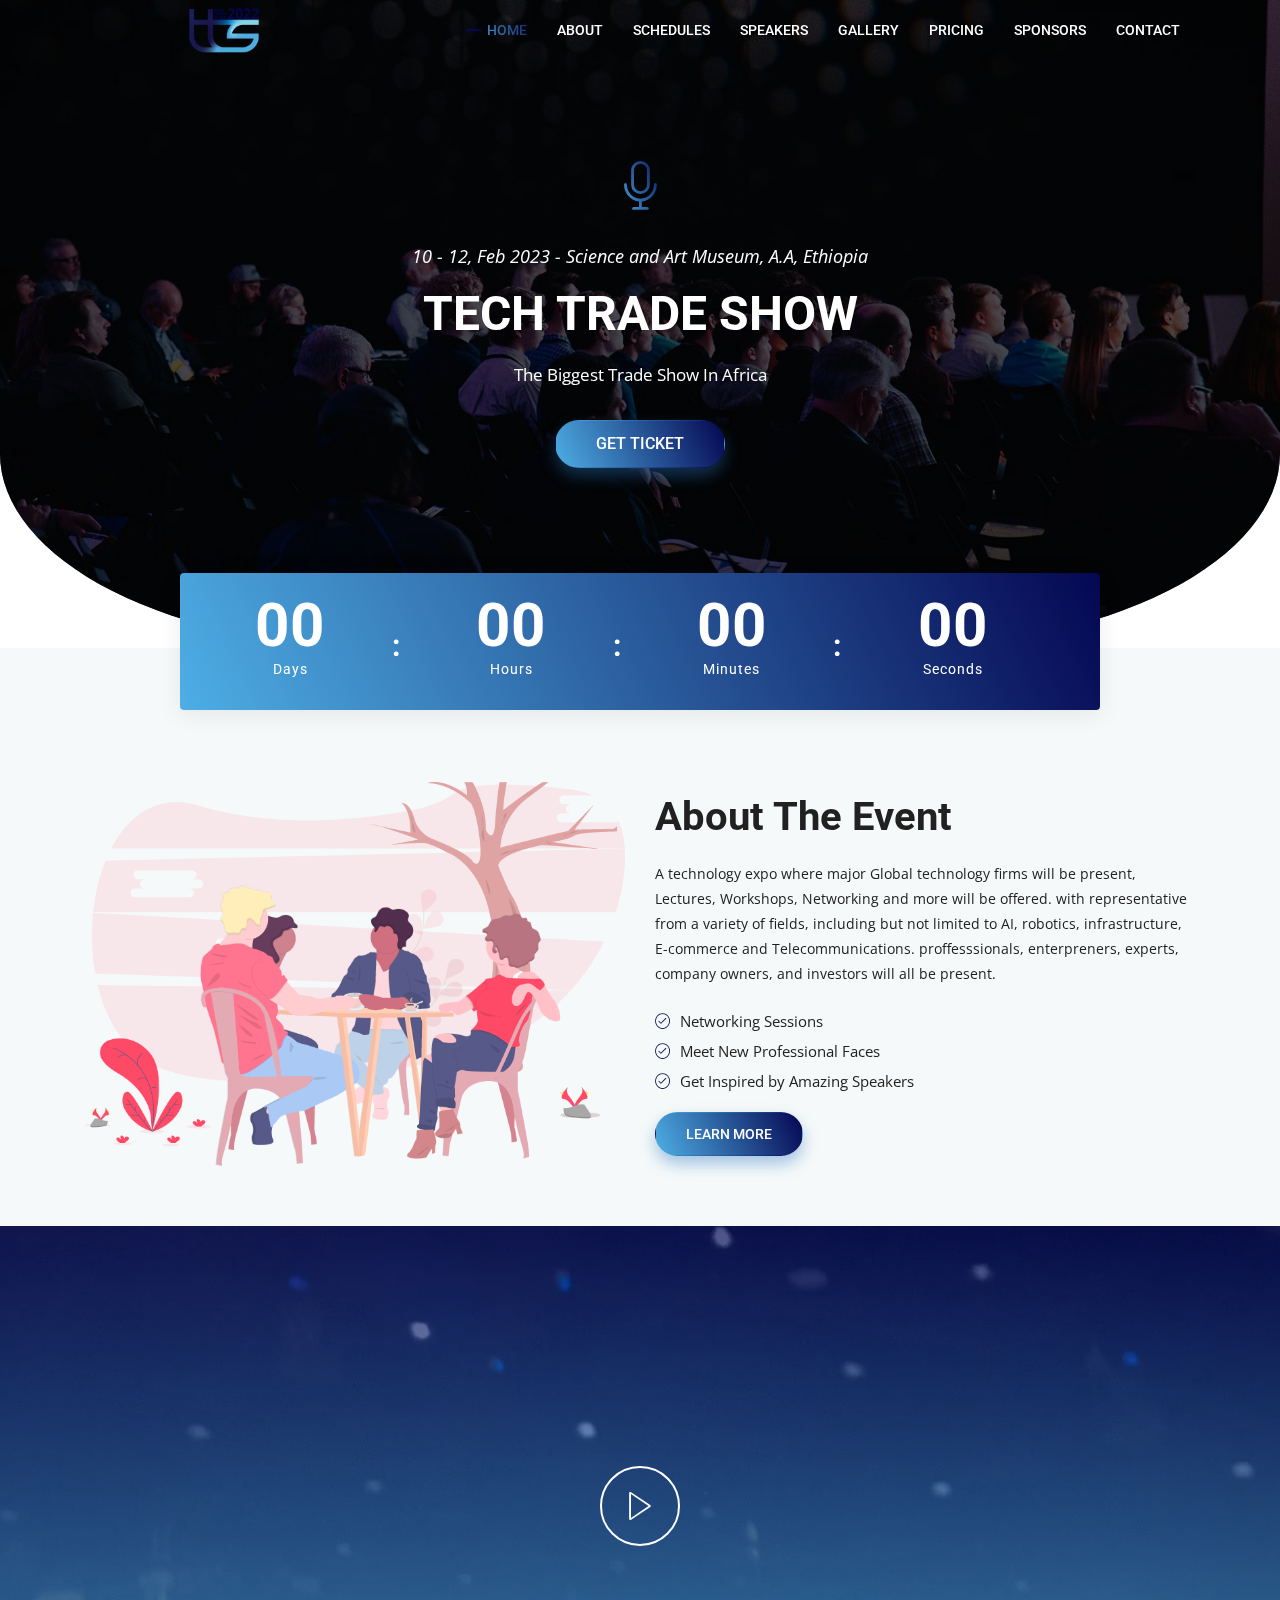
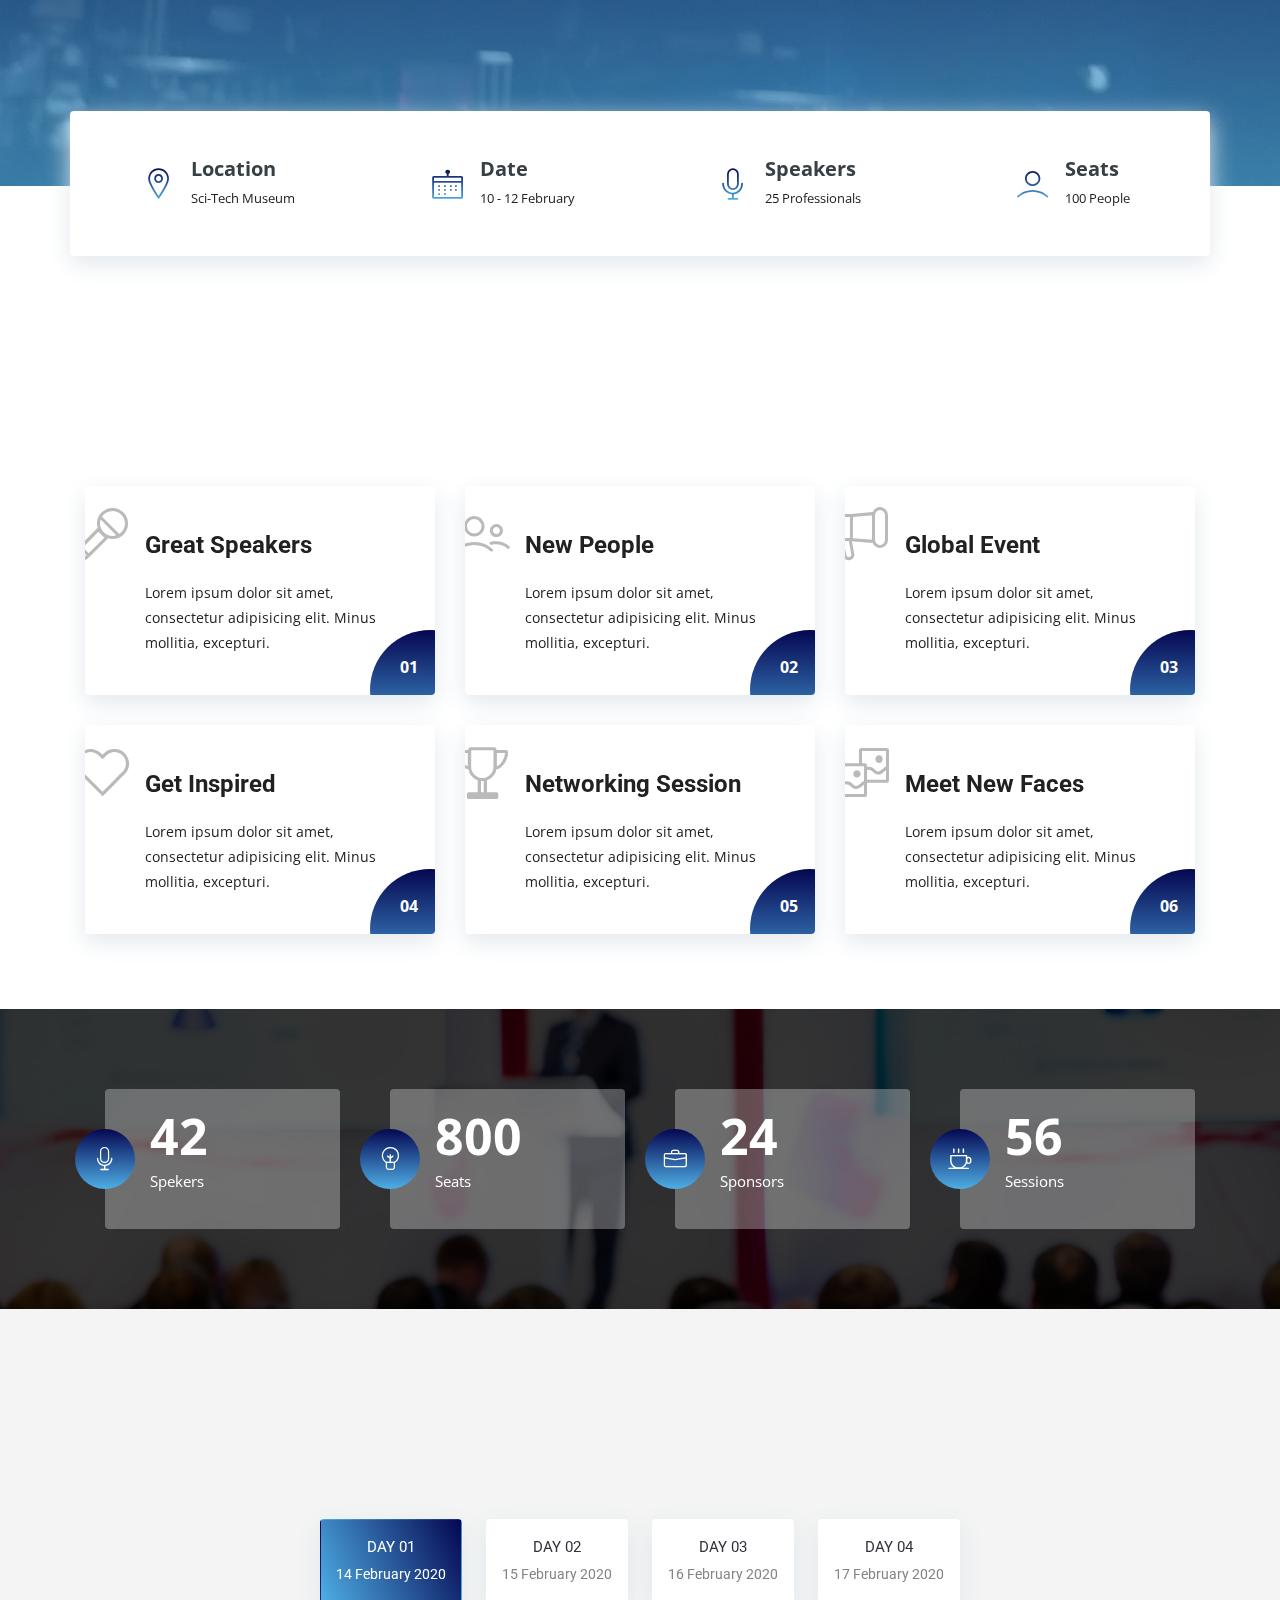
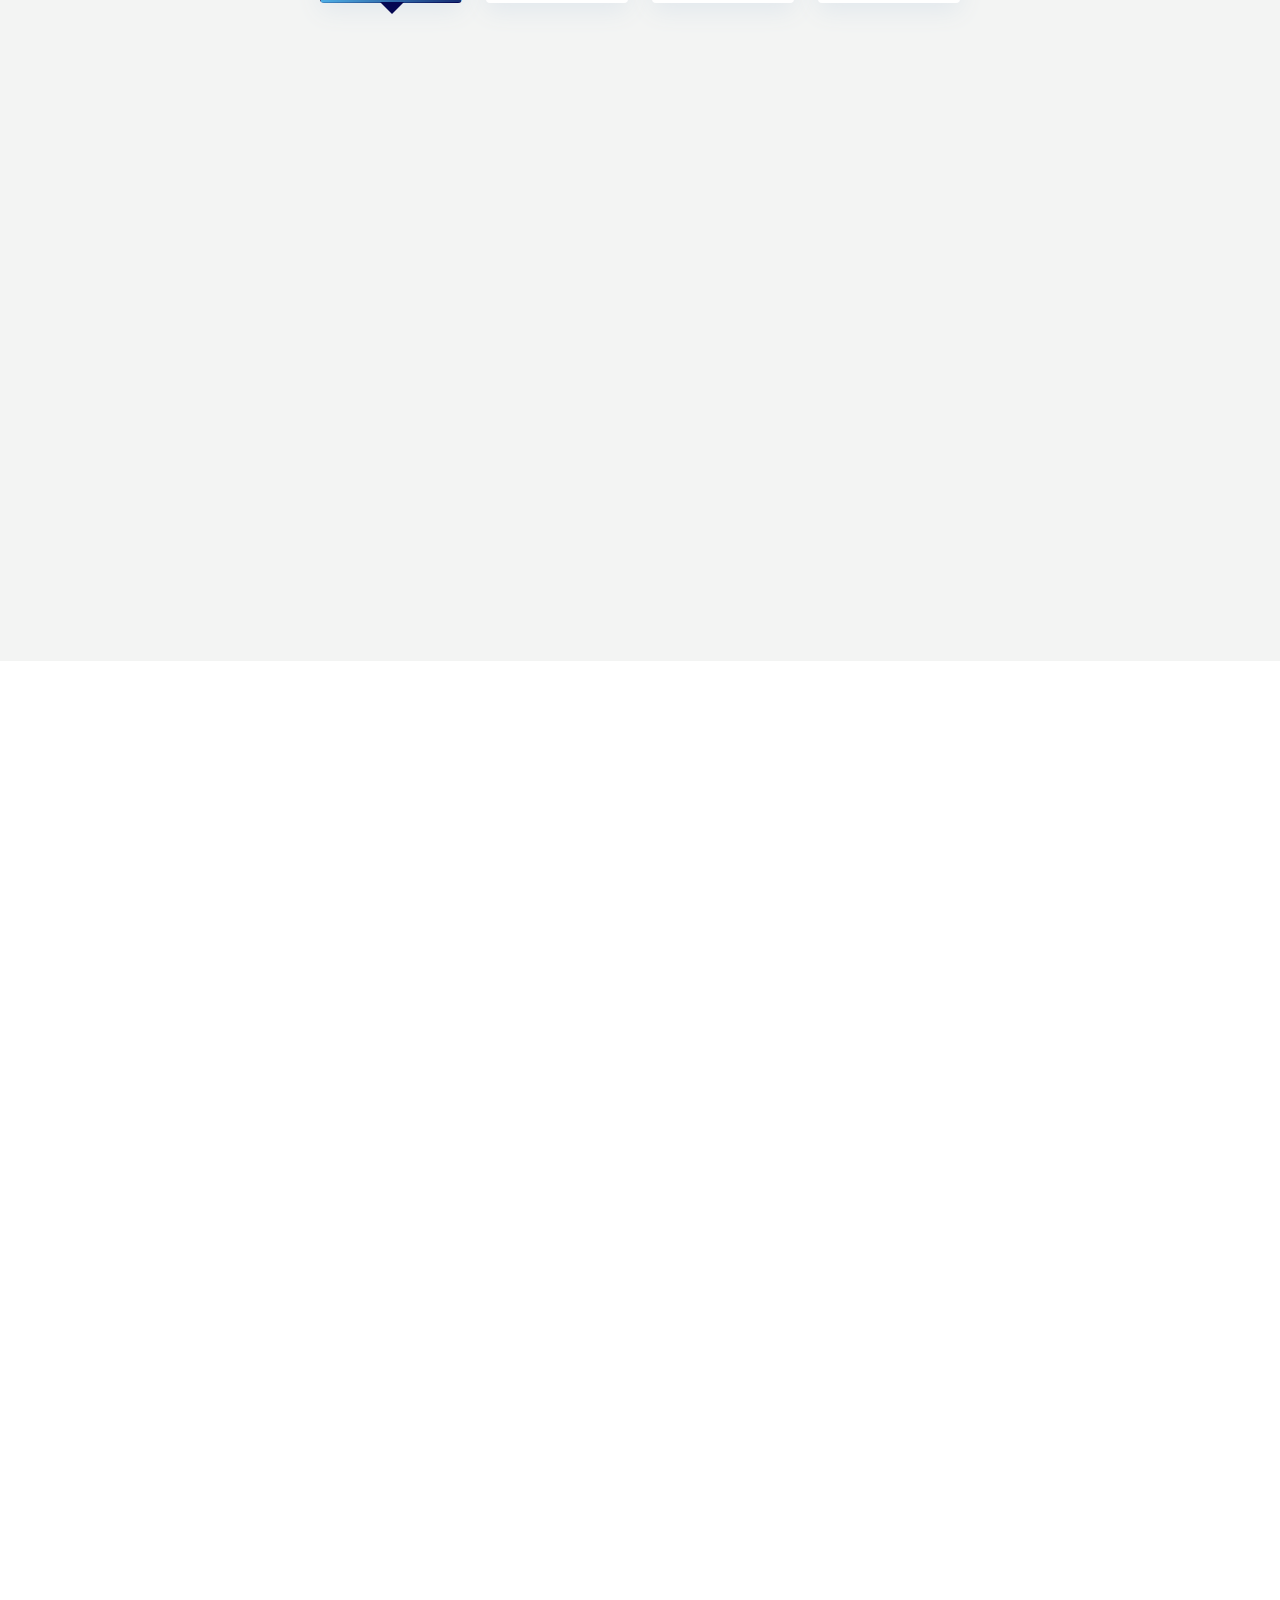
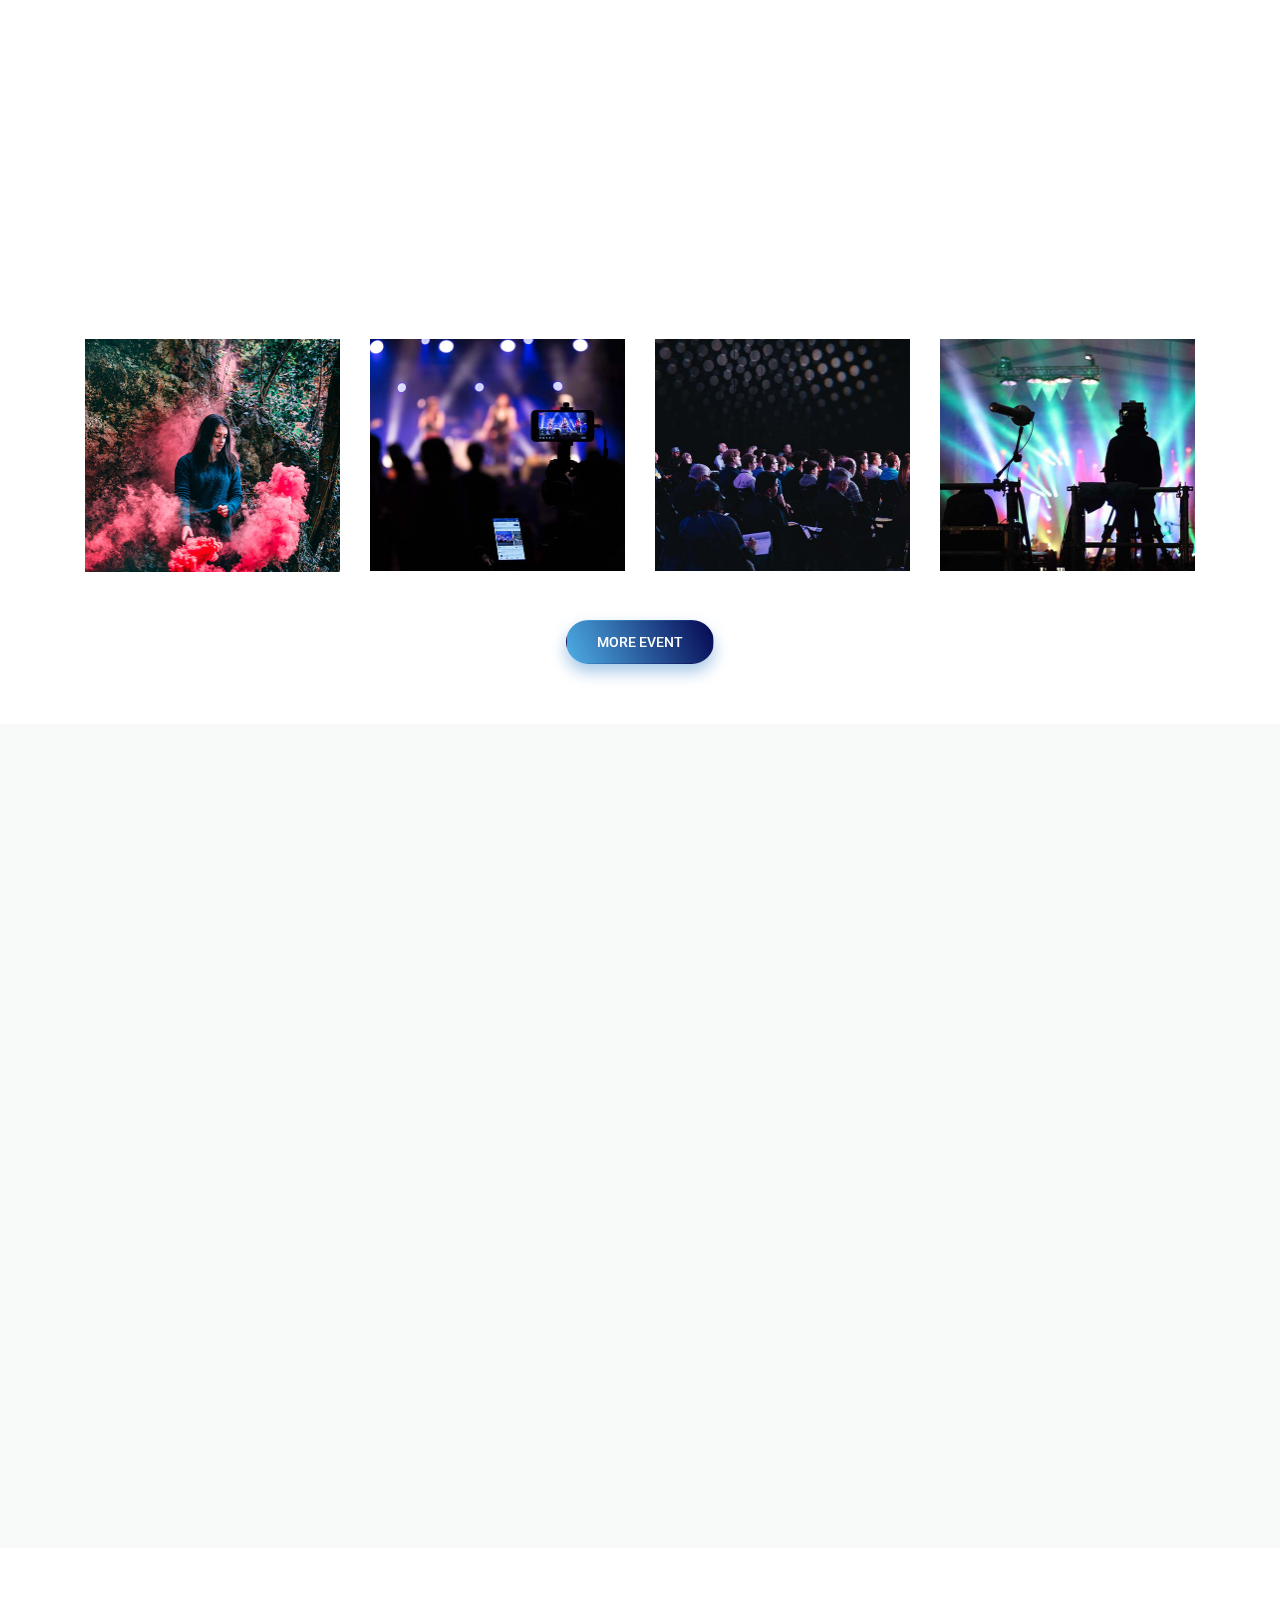
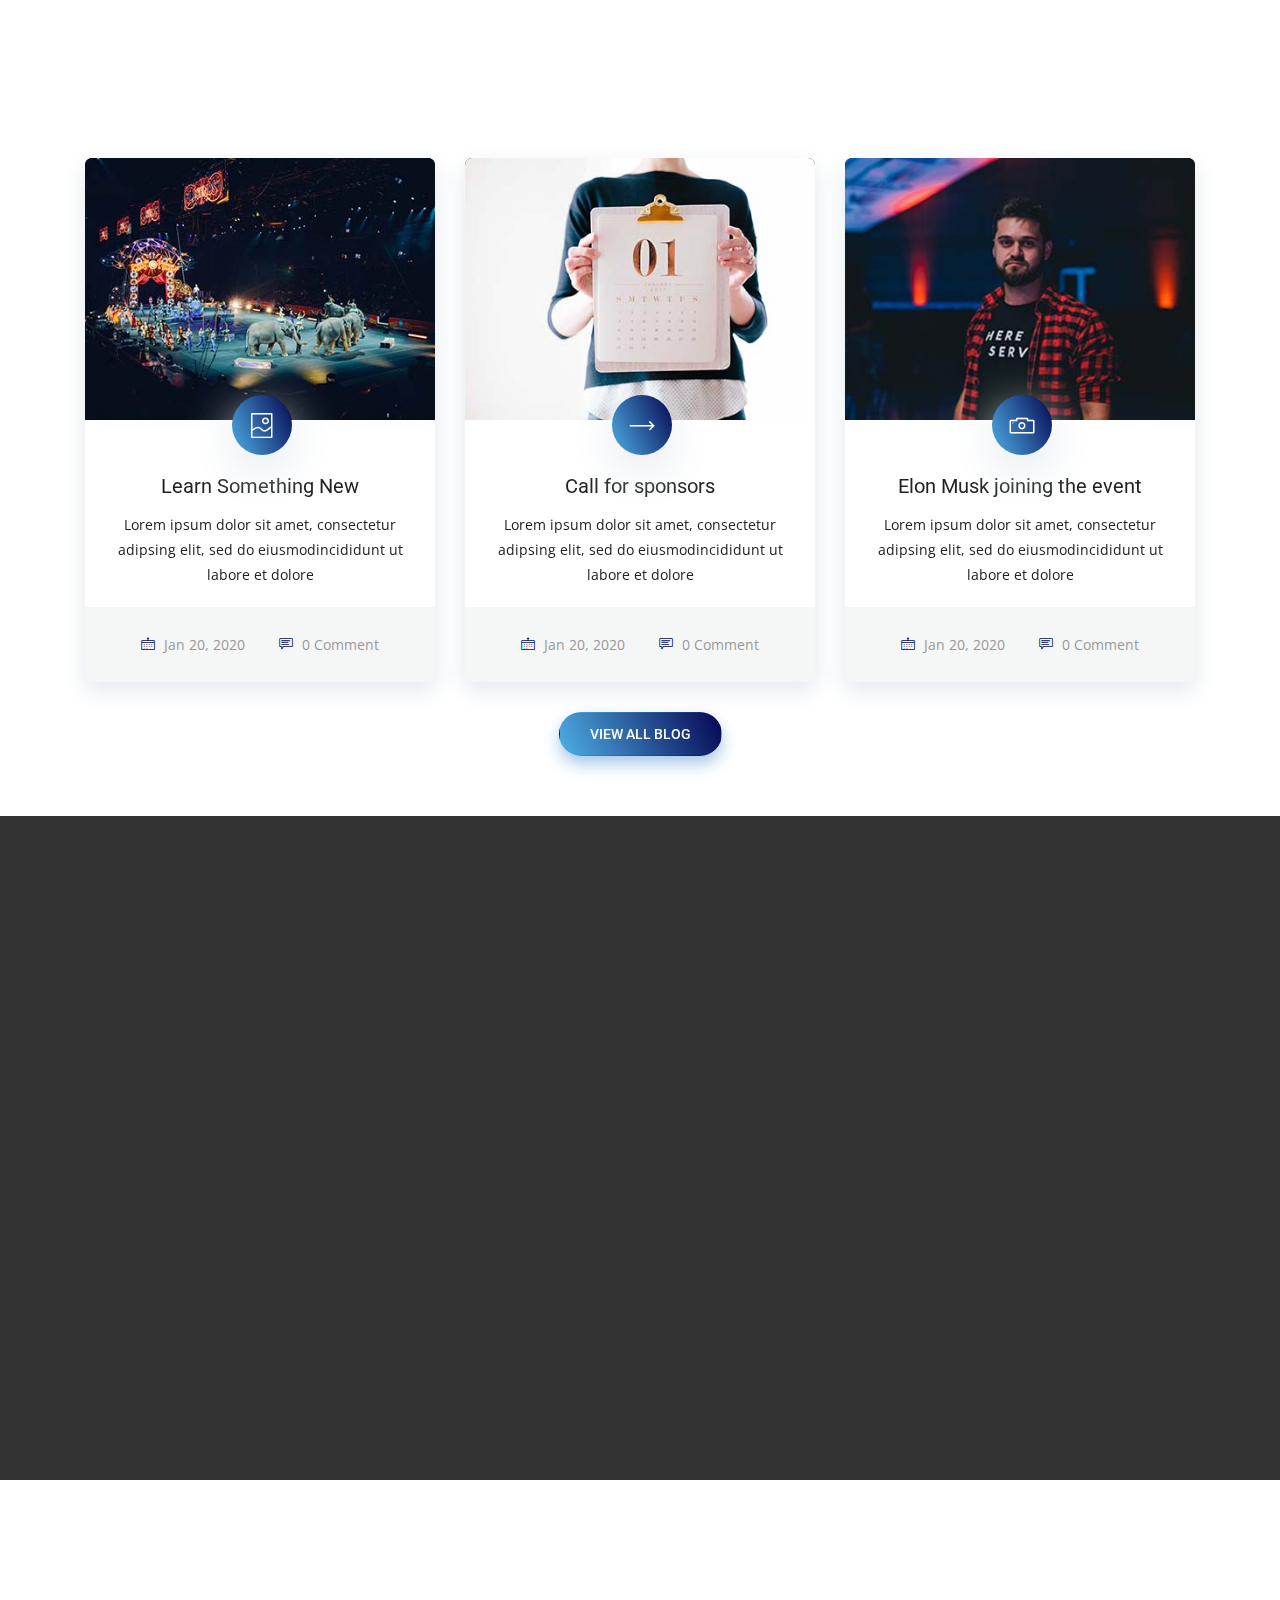
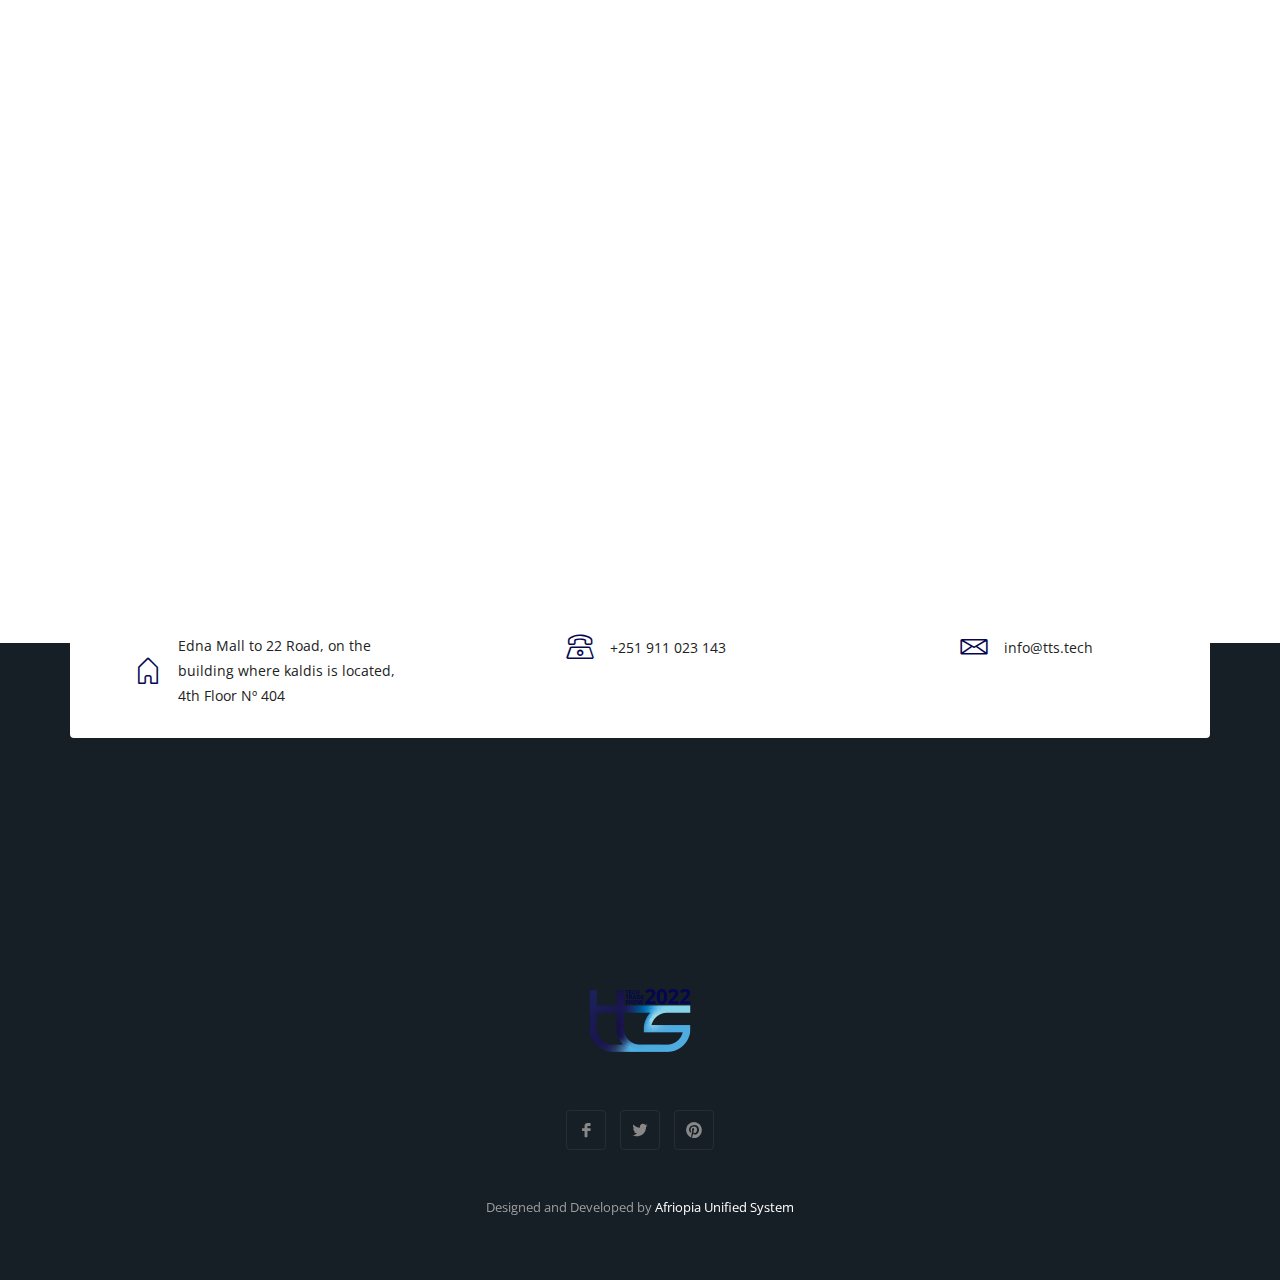
==== index.html @ c06567f5 "commit" ====
<!DOCTYPE html>
<html lang="en">
  <head>
    <!-- Required meta tags -->
    <meta charset="utf-8" />
    <meta
      name="viewport"
      content="width=device-width, initial-scale=1, shrink-to-fit=no"
    />
    <link rel="icon" href="assets/img/favicon.png" />

    <title>TTS - Tech Trade Show</title>

    <!-- Bootstrap CSS -->
    <link
      rel="stylesheet"
      type="text/css"
      href="assets/css/bootstrap.min.css"
    />
    <!-- Icon -->
    <link rel="stylesheet" type="text/css" href="assets/fonts/line-icons.css" />
    <!-- Nivo Lightbox -->
    <link
      rel="stylesheet"
      type="text/css"
      href="assets/css/nivo-lightbox.css"
    />
    <!-- Animate -->
    <link rel="stylesheet" type="text/css" href="assets/css/animate.css" />
    <!-- Main Style -->
    <link rel="stylesheet" type="text/css" href="assets/css/main.css" />
    <!-- Responsive Style -->
    <link rel="stylesheet" type="text/css" href="assets/css/responsive.css" />
  </head>
  <body>
    <!-- Header Area wrapper Starts -->
    <header id="header-wrap">
      <!-- Navbar Start -->
      <nav
        class="navbar navbar-expand-lg bg-inverse fixed-top scrolling-navbar"
      >
        <div class="container">
          <!-- Brand and toggle get grouped for better mobile display -->
          <a href="index.html" class="navbar-brand"
            ><img src="assets/img/logo.png" alt=""
          /></a>
          <button
            class="navbar-toggler"
            type="button"
            data-toggle="collapse"
            data-target="#navbarCollapse"
            aria-controls="navbarCollapse"
            aria-expanded="false"
            aria-label="Toggle navigation"
          >
            <i class="lni-menu"></i>
          </button>
          <div class="collapse navbar-collapse" id="navbarCollapse">
            <ul class="navbar-nav mr-auto w-100 justify-content-end">
              <li class="nav-item active">
                <a class="nav-link" href="#header-wrap"> Home </a>
              </li>
              <li class="nav-item">
                <a class="nav-link" href="#about"> About </a>
              </li>
              <li class="nav-item">
                <a class="nav-link" href="#schedules"> schedules </a>
              </li>
              <li class="nav-item">
                <a class="nav-link" href="#team"> Speakers </a>
              </li>
              <li class="nav-item">
                <a class="nav-link" href="#gallery"> Gallery </a>
              </li>
              <li class="nav-item">
                <a class="nav-link" href="#pricing"> pricing </a>
              </li>
              <li class="nav-item">
                <a class="nav-link" href="#sponsors"> Sponsors </a>
              </li>
              <li class="nav-item">
                <a class="nav-link" href="#google-map-area"> Contact </a>
              </li>
            </ul>
          </div>
        </div>
      </nav>
      <!-- Navbar End -->

      <!-- Hero Area Start -->
      <div id="hero-area" class="hero-area-bg">
        <div class="overlay"></div>
        <div class="container">
          <div class="row justify-content-center">
            <div class="col-lg-9 col-sm-12">
              <div class="contents text-center">
                <div class="icon">
                  <i class="lni-mic"></i>
                </div>
                <p class="banner-info">
                  10 - 12, Feb 2023 - Science and Art Museum, A.A, Ethiopia
                </p>
                <h2 class="head-title">Tech Trade Show</h2>
                <p class="banner-desc">The Biggest Trade Show In Africa</p>
                <div class="banner-btn">
                  <a href="#" class="btn btn-common">Get Ticket</a>
                </div>
              </div>
            </div>
          </div>
        </div>
      </div>
      <!-- Hero Area End -->
    </header>
    <!-- Header Area wrapper End -->

    <!-- Count Bar Start -->
    <section id="count">
      <div class="container">
        <div class="row justify-content-center">
          <div class="col-10">
            <div class="count-wrapper text-center">
              <div class="time-countdown wow fadeInUp" data-wow-delay="0.2s">
                <div id="clock" class="time-count">
                  <div class="time-entry days"><span id="days">00</span> <b>:</b> Days</div>
                  <div class="time-entry hours"><span id="hours">00</span> <b>:</b> Hours</div>
                  <div class="time-entry minutes"><span id="minutes">00</span> <b>:</b> Minutes</div>
                  <div class="time-entry seconds"><span id="seconds">00</span> Seconds</div>
                </div>
              </div>
            </div>
          </div>
        </div>
      </div>
    </section>
    <!-- Count Bar End -->

    <!-- About Section Start -->
    <section id="about" class="section-padding">
      <div class="container">
        <div class="row">
          <div class="col-lg-6 col-md-12 col-xs-12">
            <div class="img-thumb">
              <img class="img-fluid" src="assets/img/about/img1.png" alt="" />
            </div>
          </div>
          <div class="col-lg-6 col-md-12 col-xs-12">
            <div class="about-content">
              <div>
                <div class="about-text">
                  <h2>About The Event</h2>
                  <p>
                    A technology expo where major Global technology firms will
                    be present, Lectures, Workshops, Networking and more will be
                    offered. with representative from a variety of fields,
                    including but not limited to AI, robotics, infrastructure,
                    E-commerce and Telecommunications. proffesssionals,
                    enterpreners, experts, company owners, and investors will
                    all be present.
                  </p>
                </div>
                <ul class="stylish-list mb-3">
                  <li>
                    <i class="lni-check-mark-circle"></i>Networking Sessions
                  </li>
                  <li>
                    <i class="lni-check-mark-circle"></i>Meet New Professional
                    Faces
                  </li>
                  <li>
                    <i class="lni-check-mark-circle"></i>Get Inspired by Amazing
                    Speakers
                  </li>
                  <!-- <li>
                    <i class="lni-check-mark-circle"></i>Lorem ipsum dolor sit
                    ameterib
                  </li>
                  <li>
                    <i class="lni-check-mark-circle"></i>Lorem ipsum dolor sit
                    ameterib quodsi
                  </li> -->
                </ul>
                <a class="btn btn-common" href="#">Learn More</a>
              </div>
            </div>
          </div>
        </div>
      </div>
    </section>
    <!-- About Section End -->

    <!-- Video Section Start -->
    <div class="ready-to-play">
      <video id="bgvid" class="stop" loop>
        <source src="assets/video/event.webm" type="video/mp4" />
      </video>
      <div id="polina" class="video-text">
        <div class="tb-t">
          <div class="tb-c">
            <div class="polina">
              <button><i class="lni-play"></i></button>
            </div>
          </div>
        </div>
      </div>
    </div>
    <!-- Video Section End -->

    <!-- Information Bar Start -->
    <section id="information-bar">
      <div class="container">
        <div class="row inforation-wrapper">
          <div class="col-lg-3 col-md-6 col-xs-12">
            <ul>
              <li>
                <i class="lni-map-marker"></i>
              </li>
              <li>
                <span><b>Location</b> Sci-Tech Museum</span>
              </li>
            </ul>
          </div>
          <div class="col-lg-3 col-md-6 col-xs-12">
            <ul>
              <li>
                <i class="lni-calendar"></i>
              </li>
              <li>
                <span><b>Date</b> 10 - 12 February</span>
              </li>
            </ul>
          </div>
          <div class="col-lg-3 col-md-6 col-xs-12">
            <ul>
              <li>
                <i class="lni-mic"></i>
              </li>
              <li>
                <span><b>Speakers</b> 25 Professionals</span>
              </li>
            </ul>
          </div>
          <div class="col-lg-3 col-md-6 col-xs-12">
            <ul>
              <li>
                <i class="lni-user"></i>
              </li>
              <li>
                <span><b>Seats</b> 100 People</span>
              </li>
            </ul>
          </div>
        </div>
      </div>
    </section>
    <!-- Information Bar End -->

    <!-- intro Section Start -->
    <section id="intro" class="intro section-padding">
      <div class="container">
        <div class="row">
          <div class="col-12">
            <div class="section-title-header text-center">
              <h2 class="section-title wow fadeInUp" data-wow-delay="0.2s">
                Why You Should Join?
              </h2>
              <p class="wow fadeInDown" data-wow-delay="0.2s">
                Lorem ipsum dolor sit amet, in quodsi vulputate pro. Ius illum
                vocent mediocritatem an <br />
                cule dicta iriure at phaedrum.
              </p>
            </div>
          </div>
        </div>
        <div class="row intro-wrapper">
          <div class="col-lg-4 col-md-6 col-xs-12">
            <div class="single-intro-text mb-70">
              <i class="lni-microphone"></i>
              <h3>Great Speakers</h3>
              <p>
                Lorem ipsum dolor sit amet, consectetur adipisicing elit. Minus
                mollitia, excepturi.
              </p>
              <span class="count-number">01</span>
            </div>
          </div>
          <div class="col-lg-4 col-md-6 col-xs-12">
            <div class="single-intro-text">
              <i class="lni-users"></i>
              <h3 class="ts-title">New People</h3>
              <p>
                Lorem ipsum dolor sit amet, consectetur adipisicing elit. Minus
                mollitia, excepturi.
              </p>
              <span class="count-number">02</span>
            </div>
            <div class="border-shap left"></div>
          </div>
          <div class="col-lg-4 col-md-6 col-xs-12">
            <div class="single-intro-text mb-70">
              <i class="lni-bullhorn"></i>
              <h3>Global Event</h3>
              <p>
                Lorem ipsum dolor sit amet, consectetur adipisicing elit. Minus
                mollitia, excepturi.
              </p>
              <span class="count-number">03</span>
            </div>
          </div>
          <div class="col-lg-4 col-md-6 col-xs-12">
            <div class="single-intro-text mb-70">
              <i class="lni-heart"></i>
              <h3>Get Inspired</h3>
              <p>
                Lorem ipsum dolor sit amet, consectetur adipisicing elit. Minus
                mollitia, excepturi.
              </p>
              <span class="count-number">04</span>
            </div>
          </div>
          <div class="col-lg-4 col-md-6 col-xs-12">
            <div class="single-intro-text mb-70">
              <i class="lni-cup"></i>
              <h3>Networking Session</h3>
              <p>
                Lorem ipsum dolor sit amet, consectetur adipisicing elit. Minus
                mollitia, excepturi.
              </p>
              <span class="count-number">05</span>
            </div>
          </div>
          <div class="col-lg-4 col-md-6 col-xs-12">
            <div class="single-intro-text mb-70">
              <i class="lni-gallery"></i>
              <h3>Meet New Faces</h3>
              <p>
                Lorem ipsum dolor sit amet, consectetur adipisicing elit. Minus
                mollitia, excepturi.
              </p>
              <span class="count-number">06</span>
            </div>
          </div>
        </div>
      </div>
    </section>
    <!-- intro Section End -->

    <!-- Counter Area Start-->
    <section class="counter-section section-padding">
      <div class="container">
        <div class="row">
          <!-- Counter Item -->
          <div class="col-lg-3 col-md-6 col-xs-12 work-counter-widget">
            <div class="counter">
              <div class="icon">
                <i class="lni-mic"></i>
              </div>
              <div class="counter-content">
                <div class="counterUp">42</div>
                <p>Spekers</p>
              </div>
            </div>
          </div>
          <!-- Counter Item -->
          <div class="col-lg-3 col-md-6 col-xs-12 work-counter-widget">
            <div class="counter">
              <div class="icon">
                <i class="lni-bulb"></i>
              </div>
              <div class="counter-content">
                <div class="counterUp">800</div>
                <p>Seats</p>
              </div>
            </div>
          </div>
          <!-- Counter Item -->
          <div class="col-lg-3 col-md-6 col-xs-12 work-counter-widget">
            <div class="counter">
              <div class="icon">
                <i class="lni-briefcase"></i>
              </div>
              <div class="counter-content">
                <div class="counterUp">24</div>
                <p>Sponsors</p>
              </div>
            </div>
          </div>
          <!-- Counter Item -->
          <div class="col-lg-3 col-md-6 col-xs-12 work-counter-widget">
            <div class="counter">
              <div class="icon">
                <i class="lni-coffee-cup"></i>
              </div>
              <div class="counter-content">
                <div class="counterUp">56</div>
                <p>Sessions</p>
              </div>
            </div>
          </div>
        </div>
      </div>
    </section>
    <!-- Counter Area End-->

    <!-- Schedule Section Start -->
    <section id="schedules" class="schedule section-padding">
      <div class="container">
        <div class="row">
          <div class="col-12">
            <div class="section-title-header text-center">
              <h2 class="section-title wow fadeInUp" data-wow-delay="0.2s">
                Event Schedules
              </h2>
              <p class="wow fadeInDown" data-wow-delay="0.2s">
                Lorem ipsum dolor sit amet, in quodsi vulputate pro. Ius illum
                vocent mediocritatem an <br />
                cule dicta iriure at phaedrum.
              </p>
            </div>
          </div>
        </div>
        <div class="row">
          <div class="col-12 mb-5 text-center">
            <ul class="nav nav-tabs" id="myTab" role="tablist">
              <li class="nav-item">
                <a
                  class="nav-link active"
                  id="monday-tab"
                  data-toggle="tab"
                  href="#monday"
                  role="tab"
                  aria-controls="monday"
                  aria-expanded="true"
                >
                  <div class="item-text">
                    <h4>Day 01</h4>
                    <h5>14 February 2020</h5>
                  </div>
                </a>
              </li>
              <li class="nav-item">
                <a
                  class="nav-link"
                  id="tuesday-tab"
                  data-toggle="tab"
                  href="#tuesday"
                  role="tab"
                  aria-controls="tuesday"
                >
                  <div class="item-text">
                    <h4>Day 02</h4>
                    <h5>15 February 2020</h5>
                  </div>
                </a>
              </li>
              <li class="nav-item">
                <a
                  class="nav-link"
                  id="wednesday-tab"
                  data-toggle="tab"
                  href="#wednesday"
                  role="tab"
                  aria-controls="wednesday"
                >
                  <div class="item-text">
                    <h4>Day 03</h4>
                    <h5>16 February 2020</h5>
                  </div>
                </a>
              </li>
              <li class="nav-item">
                <a
                  class="nav-link"
                  id="thursday-tab"
                  data-toggle="tab"
                  href="#thursday"
                  role="tab"
                  aria-controls="thursday"
                >
                  <div class="item-text">
                    <h4>Day 04</h4>
                    <h5>17 February 2020</h5>
                  </div>
                </a>
              </li>
            </ul>
          </div>
          <div class="col-12">
            <div class="schedule-area row wow fadeInDown" data-wow-delay="0.3s">
              <div class="schedule-tab-content col-12 clearfix">
                <div class="tab-content" id="myTabContent">
                  <div
                    class="tab-pane fade show active"
                    id="monday"
                    role="tabpanel"
                    aria-labelledby="monday-tab"
                  >
                    <div id="accordion">
                      <div class="card">
                        <div id="headingOne">
                          <div class="schedule-slot-time">
                            <span> 9.30 - 10.30 AM</span>
                            Workshop
                          </div>
                          <div
                            class="collapsed card-header"
                            data-toggle="collapse"
                            data-target="#collapseOne"
                            aria-expanded="false"
                            aria-controls="collapseOne"
                          >
                            <div class="images-box">
                              <img
                                class="img-fluid"
                                src="assets/img/speaker/speakers-1.jpg"
                                alt=""
                              />
                            </div>
                            <h4>Web Design Principles and Best Practices</h4>
                            <h5 class="name">David Warner</h5>
                          </div>
                        </div>
                        <div
                          id="collapseOne"
                          class="collapse show"
                          aria-labelledby="headingOne"
                          data-parent="#accordion"
                        >
                          <div class="card-body">
                            <p>
                              Lorem ipsum dolor sit amet, consectetur
                              adipisicing elit. Amet minima dolores rerum
                              maiores qui at commodi quas, reprehenderit eius
                              consectetur quae magni molestias veniam, provident
                              illum facere iure libero asperiores! Lorem ipsum
                              dolor sit amet, consectetur adipisicing elit.
                              Veniam earum nihil ex ipsa magni eligendi fugiat
                              assumenda suscipit, accusantium, necessitatibus
                              reiciendis odit sed, vero amet blanditiis?
                            </p>
                            <div class="location">
                              <span>Location:</span> Hall 1 , Building A, Golden
                              Street, Southafrica
                            </div>
                          </div>
                        </div>
                      </div>
                      <div class="card">
                        <div id="headingTwo">
                          <div class="schedule-slot-time">
                            <span> 10.30 - 11.30 AM</span>
                            Workshop
                          </div>
                          <div
                            class="collapsed card-header"
                            data-toggle="collapse"
                            data-target="#collapseTwo"
                            aria-expanded="false"
                            aria-controls="collapseTwo"
                          >
                            <div class="images-box">
                              <img
                                class="img-fluid"
                                src="assets/img/speaker/speakers-2.jpg"
                                alt=""
                              />
                            </div>
                            <h4>15 Free Productive Design Tools</h4>
                            <h5 class="name">David Warner</h5>
                          </div>
                        </div>
                        <div
                          id="collapseTwo"
                          class="collapse"
                          aria-labelledby="headingTwo"
                          data-parent="#accordion"
                        >
                          <div class="card-body">
                            <p>
                              Lorem ipsum dolor sit amet, consectetur
                              adipisicing elit. Amet minima dolores rerum
                              maiores qui at commodi quas, reprehenderit eius
                              consectetur quae magni molestias veniam, provident
                              illum facere iure libero asperiores! Lorem ipsum
                              dolor sit amet, consectetur adipisicing elit.
                              Veniam earum nihil ex ipsa magni eligendi fugiat
                              assumenda suscipit, accusantium, necessitatibus
                              reiciendis odit sed, vero amet blanditiis?
                            </p>
                            <div class="location">
                              <span>Location:</span> Hall 1 , Building A, Golden
                              Street, Southafrica
                            </div>
                          </div>
                        </div>
                      </div>
                      <div class="card">
                        <div id="headingThree">
                          <div class="schedule-slot-time">
                            <span> 11.30 - 12.30 AM</span>
                            Workshop
                          </div>
                          <div
                            class="collapsed card-header"
                            data-toggle="collapse"
                            data-target="#collapseThree"
                            aria-expanded="false"
                            aria-controls="collapseThree"
                          >
                            <div class="images-box">
                              <img
                                class="img-fluid"
                                src="assets/img/speaker/speakers-3.jpg"
                                alt=""
                              />
                            </div>
                            <h4>Getting Started With SketchApp</h4>
                            <h5 class="name">David Warner</h5>
                          </div>
                        </div>
                        <div
                          id="collapseThree"
                          class="collapse"
                          aria-labelledby="headingThree"
                          data-parent="#accordion"
                        >
                          <div class="card-body">
                            <p>
                              Lorem ipsum dolor sit amet, consectetur
                              adipisicing elit. Amet minima dolores rerum
                              maiores qui at commodi quas, reprehenderit eius
                              consectetur quae magni molestias veniam, provident
                              illum facere iure libero asperiores! Lorem ipsum
                              dolor sit amet, consectetur adipisicing elit.
                              Veniam earum nihil ex ipsa magni eligendi fugiat
                              assumenda suscipit, accusantium, necessitatibus
                              reiciendis odit sed, vero amet blanditiis?
                            </p>
                            <div class="location">
                              <span>Location:</span> Hall 1 , Building A, Golden
                              Street, Southafrica
                            </div>
                          </div>
                        </div>
                      </div>
                    </div>
                  </div>
                  <div
                    class="tab-pane fade"
                    id="tuesday"
                    role="tabpanel"
                    aria-labelledby="tuesday-tab"
                  >
                    <div id="accordion2">
                      <div class="card">
                        <div id="headingOne1">
                          <div class="schedule-slot-time">
                            <span> 1.30 - 2.30 AM</span>
                            Workshop
                          </div>
                          <div
                            class="collapsed card-header"
                            data-toggle="collapse"
                            data-target="#collapseTwo2"
                            aria-expanded="false"
                            aria-controls="collapseTwo2"
                          >
                            <div class="images-box">
                              <img
                                class="img-fluid"
                                src="assets/img/speaker/speakers-2.jpg"
                                alt=""
                              />
                            </div>
                            <h4>Web Design Principles and Best Practices</h4>
                            <h5 class="name">David Warner</h5>
                          </div>
                        </div>
                        <div
                          id="collapseOne1"
                          class="collapse show"
                          aria-labelledby="headingOne1"
                          data-parent="#accordion2"
                        >
                          <div class="card-body">
                            <p>
                              Lorem ipsum dolor sit amet, consectetur
                              adipisicing elit. Amet minima dolores rerum
                              maiores qui at commodi quas, reprehenderit eius
                              consectetur quae magni molestias veniam, provident
                              illum facere iure libero asperiores! Lorem ipsum
                              dolor sit amet, consectetur adipisicing elit.
                              Veniam earum nihil ex ipsa magni eligendi fugiat
                              assumenda suscipit, accusantium, necessitatibus
                              reiciendis odit sed, vero amet blanditiis?
                            </p>
                            <div class="location">
                              <span>Location:</span> Hall 1 , Building A, Golden
                              Street, Southafrica
                            </div>
                          </div>
                        </div>
                      </div>
                      <div class="card">
                        <div id="headingTwo2">
                          <div class="schedule-slot-time">
                            <span> 9.30 - 10.30 AM</span>
                            Workshop
                          </div>
                          <div
                            class="collapsed card-header"
                            data-toggle="collapse"
                            data-target="#collapseOne1"
                            aria-expanded="false"
                            aria-controls="collapseOne1"
                          >
                            <div class="images-box">
                              <img
                                class="img-fluid"
                                src="assets/img/speaker/speakers-1.jpg"
                                alt=""
                              />
                            </div>
                            <h4>Web Design Principles and Best Practices</h4>
                            <h5 class="name">David Warner</h5>
                          </div>
                        </div>
                        <div
                          id="collapseTwo2"
                          class="collapse"
                          aria-labelledby="headingTwo2"
                          data-parent="#accordion2"
                        >
                          <div class="card-body">
                            <p>
                              Lorem ipsum dolor sit amet, consectetur
                              adipisicing elit. Amet minima dolores rerum
                              maiores qui at commodi quas, reprehenderit eius
                              consectetur quae magni molestias veniam, provident
                              illum facere iure libero asperiores! Lorem ipsum
                              dolor sit amet, consectetur adipisicing elit.
                              Veniam earum nihil ex ipsa magni eligendi fugiat
                              assumenda suscipit, accusantium, necessitatibus
                              reiciendis odit sed, vero amet blanditiis?
                            </p>
                            <div class="location">
                              <span>Location:</span> Hall 1 , Building A, Golden
                              Street, Southafrica
                            </div>
                          </div>
                        </div>
                      </div>
                    </div>
                  </div>
                  <div
                    class="tab-pane fade"
                    id="wednesday"
                    role="tabpanel"
                    aria-labelledby="wednesday-tab"
                  >
                    <div id="accordion3">
                      <div class="card">
                        <div id="headingOne3">
                          <div class="schedule-slot-time">
                            <span> 10.30 - 11.30 AM</span>
                            Workshop
                          </div>
                          <div
                            class="collapsed card-header"
                            data-toggle="collapse"
                            data-target="#collapseOne3"
                            aria-expanded="false"
                            aria-controls="collapseOne3"
                          >
                            <div class="images-box">
                              <img
                                class="img-fluid"
                                src="assets/img/speaker/speakers-1.jpg"
                                alt=""
                              />
                            </div>
                            <h4>Web Design Principles and Best Practices</h4>
                            <h5 class="name">David Warner</h5>
                          </div>
                        </div>
                        <div
                          id="collapseOne3"
                          class="collapse show"
                          aria-labelledby="headingOne3"
                          data-parent="#accordion3"
                        >
                          <div class="card-body">
                            <p>
                              Lorem ipsum dolor sit amet, consectetur
                              adipisicing elit. Amet minima dolores rerum
                              maiores qui at commodi quas, reprehenderit eius
                              consectetur quae magni molestias veniam, provident
                              illum facere iure libero asperiores! Lorem ipsum
                              dolor sit amet, consectetur adipisicing elit.
                              Veniam earum nihil ex ipsa magni eligendi fugiat
                              assumenda suscipit, accusantium, necessitatibus
                              reiciendis odit sed, vero amet blanditiis?
                            </p>
                            <div class="location">
                              <span>Location:</span> Hall 1 , Building A, Golden
                              Street, Southafrica
                            </div>
                          </div>
                        </div>
                      </div>
                      <div class="card">
                        <div id="headingTwo3">
                          <div class="schedule-slot-time">
                            <span> 11.30 - 12.30 AM</span>
                            Workshop
                          </div>
                          <div
                            class="collapsed card-header"
                            data-toggle="collapse"
                            data-target="#collapseTwo3"
                            aria-expanded="false"
                            aria-controls="collapseTwo3"
                          >
                            <div class="images-box">
                              <img
                                class="img-fluid"
                                src="assets/img/speaker/speakers-2.jpg"
                                alt=""
                              />
                            </div>
                            <h4>Web Design Principles and Best Practices</h4>
                            <h5 class="name">David Warner</h5>
                          </div>
                        </div>
                        <div
                          id="collapseTwo3"
                          class="collapse"
                          aria-labelledby="headingTwo3"
                          data-parent="#accordion3"
                        >
                          <div class="card-body">
                            <p>
                              Lorem ipsum dolor sit amet, consectetur
                              adipisicing elit. Amet minima dolores rerum
                              maiores qui at commodi quas, reprehenderit eius
                              consectetur quae magni molestias veniam, provident
                              illum facere iure libero asperiores! Lorem ipsum
                              dolor sit amet, consectetur adipisicing elit.
                              Veniam earum nihil ex ipsa magni eligendi fugiat
                              assumenda suscipit, accusantium, necessitatibus
                              reiciendis odit sed, vero amet blanditiis?
                            </p>
                            <div class="location">
                              <span>Location:</span> Hall 1 , Building A, Golden
                              Street, Southafrica
                            </div>
                          </div>
                        </div>
                      </div>
                      <div class="card">
                        <div id="headingThree3">
                          <div class="schedule-slot-time">
                            <span> 1.30 - 2.30 AM</span>
                            Workshop
                          </div>
                          <div
                            class="collapsed card-header"
                            data-toggle="collapse"
                            data-target="#collapseThree3"
                            aria-expanded="false"
                            aria-controls="collapseThree3"
                          >
                            <div class="images-box">
                              <img
                                class="img-fluid"
                                src="assets/img/speaker/speakers-3.jpg"
                                alt=""
                              />
                            </div>
                            <h4>Web Design Principles and Best Practices</h4>
                            <h5 class="name">David Warner</h5>
                          </div>
                        </div>
                        <div
                          id="collapseThree3"
                          class="collapse"
                          aria-labelledby="headingThree3"
                          data-parent="#accordion3"
                        >
                          <div class="card-body">
                            <p>
                              Lorem ipsum dolor sit amet, consectetur
                              adipisicing elit. Amet minima dolores rerum
                              maiores qui at commodi quas, reprehenderit eius
                              consectetur quae magni molestias veniam, provident
                              illum facere iure libero asperiores! Lorem ipsum
                              dolor sit amet, consectetur adipisicing elit.
                              Veniam earum nihil ex ipsa magni eligendi fugiat
                              assumenda suscipit, accusantium, necessitatibus
                              reiciendis odit sed, vero amet blanditiis?
                            </p>
                            <div class="location">
                              <span>Location:</span> Hall 1 , Building A, Golden
                              Street, Southafrica
                            </div>
                          </div>
                        </div>
                      </div>
                    </div>
                  </div>
                  <div
                    class="tab-pane fade"
                    id="thursday"
                    role="tabpanel"
                    aria-labelledby="thursday-tab"
                  >
                    <div id="accordion4">
                      <div class="card">
                        <div id="headingOne">
                          <div class="schedule-slot-time">
                            <span> 9.30 - 10.30 AM</span>
                            Workshop
                          </div>
                          <div
                            class="collapsed card-header"
                            data-toggle="collapse"
                            data-target="#collapseOne4"
                            aria-expanded="false"
                            aria-controls="collapseOne4"
                          >
                            <div class="images-box">
                              <img
                                class="img-fluid"
                                src="assets/img/speaker/speakers-2.jpg"
                                alt=""
                              />
                            </div>
                            <h4>Web Design Principles and Best Practices</h4>
                            <h5 class="name">David Warner</h5>
                          </div>
                        </div>
                        <div
                          id="collapseOne4"
                          class="collapse show"
                          aria-labelledby="headingOne"
                          data-parent="#accordion4"
                        >
                          <div class="card-body">
                            <p>
                              Lorem ipsum dolor sit amet, consectetur
                              adipisicing elit. Amet minima dolores rerum
                              maiores qui at commodi quas, reprehenderit eius
                              consectetur quae magni molestias veniam, provident
                              illum facere iure libero asperiores! Lorem ipsum
                              dolor sit amet, consectetur adipisicing elit.
                              Veniam earum nihil ex ipsa magni eligendi fugiat
                              assumenda suscipit, accusantium, necessitatibus
                              reiciendis odit sed, vero amet blanditiis?
                            </p>
                            <div class="location">
                              <span>Location:</span> Hall 1 , Building A, Golden
                              Street, Southafrica
                            </div>
                          </div>
                        </div>
                      </div>
                      <div class="card">
                        <div id="headingTwo">
                          <div class="schedule-slot-time">
                            <span> 10.30 - 11.30 AM</span>
                            Workshop
                          </div>
                          <div
                            class="collapsed card-header"
                            data-toggle="collapse"
                            data-target="#collapseTwo4"
                            aria-expanded="false"
                            aria-controls="collapseTwo4"
                          >
                            <div class="images-box">
                              <img
                                class="img-fluid"
                                src="assets/img/speaker/speakers-1.jpg"
                                alt=""
                              />
                            </div>
                            <h4>Web Design Principles and Best Practices</h4>
                            <h5 class="name">David Warner</h5>
                          </div>
                        </div>
                        <div
                          id="collapseTwo4"
                          class="collapse"
                          aria-labelledby="headingTwo"
                          data-parent="#accordion4"
                        >
                          <div class="card-body">
                            <p>
                              Lorem ipsum dolor sit amet, consectetur
                              adipisicing elit. Amet minima dolores rerum
                              maiores qui at commodi quas, reprehenderit eius
                              consectetur quae magni molestias veniam, provident
                              illum facere iure libero asperiores! Lorem ipsum
                              dolor sit amet, consectetur adipisicing elit.
                              Veniam earum nihil ex ipsa magni eligendi fugiat
                              assumenda suscipit, accusantium, necessitatibus
                              reiciendis odit sed, vero amet blanditiis?
                            </p>
                            <div class="location">
                              <span>Location:</span> Hall 1 , Building A, Golden
                              Street, Southafrica
                            </div>
                          </div>
                        </div>
                      </div>
                      <div class="card">
                        <div id="headingThree4">
                          <div class="schedule-slot-time">
                            <span> 11.30 - 12.30 AM</span>
                            Workshop
                          </div>
                          <div
                            class="collapsed card-header"
                            data-toggle="collapse"
                            data-target="#collapseThree4"
                            aria-expanded="false"
                            aria-controls="collapseThree4"
                          >
                            <div class="images-box">
                              <img
                                class="img-fluid"
                                src="assets/img/speaker/speakers-3.jpg"
                                alt=""
                              />
                            </div>
                            <h4>Web Design Principles and Best Practices</h4>
                            <h5 class="name">David Warner</h5>
                          </div>
                        </div>
                        <div
                          id="collapseThree4"
                          class="collapse"
                          aria-labelledby="headingThree"
                          data-parent="#accordion4"
                        >
                          <div class="card-body">
                            <p>
                              Lorem ipsum dolor sit amet, consectetur
                              adipisicing elit. Amet minima dolores rerum
                              maiores qui at commodi quas, reprehenderit eius
                              consectetur quae magni molestias veniam, provident
                              illum facere iure libero asperiores! Lorem ipsum
                              dolor sit amet, consectetur adipisicing elit.
                              Veniam earum nihil ex ipsa magni eligendi fugiat
                              assumenda suscipit, accusantium, necessitatibus
                              reiciendis odit sed, vero amet blanditiis?
                            </p>
                            <div class="location">
                              <span>Location:</span> Hall 1 , Building A, Golden
                              Street, Southafrica
                            </div>
                          </div>
                        </div>
                      </div>
                    </div>
                  </div>
                  <div
                    class="tab-pane fade"
                    id="friday"
                    role="tabpanel"
                    aria-labelledby="friday-tab"
                  >
                    <div id="accordion">
                      <div class="card">
                        <div id="headingOne">
                          <div class="schedule-slot-time">
                            <span> 9.30 - 10.30 AM</span>
                            Workshop
                          </div>
                          <div
                            class="collapsed card-header"
                            data-toggle="collapse"
                            data-target="#collapseTwo"
                            aria-expanded="false"
                            aria-controls="collapseTwo"
                          >
                            <div class="images-box">
                              <img
                                class="img-fluid"
                                src="assets/img/speaker/speakers-2.jpg"
                                alt=""
                              />
                            </div>
                            <h4>Web Design Principles and Best Practices</h4>
                            <h5 class="name">David Warner</h5>
                          </div>
                        </div>
                        <div
                          id="collapseOne"
                          class="collapse show"
                          aria-labelledby="headingOne"
                          data-parent="#accordion"
                        >
                          <div class="card-body">
                            <p>
                              Lorem ipsum dolor sit amet, consectetur
                              adipisicing elit. Amet minima dolores rerum
                              maiores qui at commodi quas, reprehenderit eius
                              consectetur quae magni molestias veniam, provident
                              illum facere iure libero asperiores! Lorem ipsum
                              dolor sit amet, consectetur adipisicing elit.
                              Veniam earum nihil ex ipsa magni eligendi fugiat
                              assumenda suscipit, accusantium, necessitatibus
                              reiciendis odit sed, vero amet blanditiis?
                            </p>
                            <div class="location">
                              <span>Location:</span> Hall 1 , Building A, Golden
                              Street, Southafrica
                            </div>
                          </div>
                        </div>
                      </div>
                      <div class="card">
                        <div id="headingTwo">
                          <div class="schedule-slot-time">
                            <span> 10.30 - 11.30 AM</span>
                            Workshop
                          </div>
                          <div
                            class="collapsed card-header"
                            data-toggle="collapse"
                            data-target="#collapseOne"
                            aria-expanded="false"
                            aria-controls="collapseOne"
                          >
                            <div class="images-box">
                              <img
                                class="img-fluid"
                                src="assets/img/speaker/speakers-1.jpg"
                                alt=""
                              />
                            </div>
                            <h4>Web Design Principles and Best Practices</h4>
                            <h5 class="name">David Warner</h5>
                          </div>
                        </div>
                        <div
                          id="collapseTwo"
                          class="collapse"
                          aria-labelledby="headingTwo"
                          data-parent="#accordion"
                        >
                          <div class="card-body">
                            <p>
                              Lorem ipsum dolor sit amet, consectetur
                              adipisicing elit. Amet minima dolores rerum
                              maiores qui at commodi quas, reprehenderit eius
                              consectetur quae magni molestias veniam, provident
                              illum facere iure libero asperiores! Lorem ipsum
                              dolor sit amet, consectetur adipisicing elit.
                              Veniam earum nihil ex ipsa magni eligendi fugiat
                              assumenda suscipit, accusantium, necessitatibus
                              reiciendis odit sed, vero amet blanditiis?
                            </p>
                            <div class="location">
                              <span>Location:</span> Hall 1 , Building A, Golden
                              Street, Southafrica
                            </div>
                          </div>
                        </div>
                      </div>
                      <div class="card">
                        <div id="headingThree">
                          <div class="schedule-slot-time">
                            <span> 11.30 - 12.30 AM</span>
                            Workshop
                          </div>
                          <div
                            class="collapsed card-header"
                            data-toggle="collapse"
                            data-target="#collapseThree"
                            aria-expanded="false"
                            aria-controls="collapseThree"
                          >
                            <div class="images-box">
                              <img
                                class="img-fluid"
                                src="assets/img/speaker/speakers-3.jpg"
                                alt=""
                              />
                            </div>
                            <h4>Web Design Principles and Best Practices</h4>
                            <h5 class="name">David Warner</h5>
                          </div>
                        </div>
                        <div
                          id="collapseThree"
                          class="collapse"
                          aria-labelledby="headingThree"
                          data-parent="#accordion"
                        >
                          <div class="card-body">
                            <p>
                              Lorem ipsum dolor sit amet, consectetur
                              adipisicing elit. Amet minima dolores rerum
                              maiores qui at commodi quas, reprehenderit eius
                              consectetur quae magni molestias veniam, provident
                              illum facere iure libero asperiores! Lorem ipsum
                              dolor sit amet, consectetur adipisicing elit.
                              Veniam earum nihil ex ipsa magni eligendi fugiat
                              assumenda suscipit, accusantium, necessitatibus
                              reiciendis odit sed, vero amet blanditiis?
                            </p>
                            <div class="location">
                              <span>Location:</span> Hall 1 , Building A, Golden
                              Street, Southafrica
                            </div>
                          </div>
                        </div>
                      </div>
                    </div>
                  </div>
                </div>
              </div>
            </div>
          </div>
        </div>
      </div>
    </section>
    <!-- Schedule Section End -->

    <!-- Team Section Start -->
    <section id="team" class="section-padding text-center">
      <div class="container">
        <div class="row">
          <div class="col-12">
            <div class="section-title-header text-center">
              <h2 class="section-title wow fadeInUp" data-wow-delay="0.2s">
                Our Speakers
              </h2>
              <p class="wow fadeInDown" data-wow-delay="0.2s">
                Lorem ipsum dolor sit amet, in quodsi vulputate pro. Ius illum
                vocent mediocritatem an <br />
                cule dicta iriure at phaedrum.
              </p>
            </div>
          </div>
        </div>
        <div class="row justify-content-bt">
          <div class="col-lg-3 col-md-6 col-xs-12">
            <!-- Team Item Starts -->
            <div class="team-item wow fadeInUp" data-wow-delay="0.2s">
              <div class="team-img">
                <img
                  class="img-fluid"
                  src="assets/img/team/team-01.jpg"
                  alt=""
                />
                <div class="team-overlay">
                  <div class="overlay-social-icon text-center">
                    <ul class="social-icons">
                      <li>
                        <a href="#"
                          ><i class="lni-twitter-filled" aria-hidden="true"></i
                        ></a>
                      </li>
                      <li>
                        <a href="#"
                          ><i class="lni-google" aria-hidden="true"></i
                        ></a>
                      </li>
                      <li>
                        <a href="#"
                          ><i class="lni-facebook-filled" aria-hidden="true"></i
                        ></a>
                      </li>
                      <li>
                        <a href="#"
                          ><i class="lni-pinterest" aria-hidden="true"></i
                        ></a>
                      </li>
                    </ul>
                  </div>
                </div>
              </div>
              <div class="info-text">
                <h3><a href="#">JONATHON DOE</a></h3>
                <p>Product Designer, Tesla</p>
              </div>
            </div>
            <!-- Team Item Ends -->
          </div>
          <div class="col-lg-3 col-md-6 col-xs-12">
            <!-- Team Item Starts -->
            <div class="team-item wow fadeInUp" data-wow-delay="0.4s">
              <div class="team-img">
                <img
                  class="img-fluid"
                  src="assets/img/team/team-02.jpg"
                  alt=""
                />
                <div class="team-overlay">
                  <div class="overlay-social-icon text-center">
                    <ul class="social-icons">
                      <li>
                        <a href="#"
                          ><i class="lni-twitter-filled" aria-hidden="true"></i
                        ></a>
                      </li>
                      <li>
                        <a href="#"
                          ><i class="lni-google" aria-hidden="true"></i
                        ></a>
                      </li>
                      <li>
                        <a href="#"
                          ><i class="lni-facebook-filled" aria-hidden="true"></i
                        ></a>
                      </li>
                      <li>
                        <a href="#"
                          ><i class="lni-pinterest" aria-hidden="true"></i
                        ></a>
                      </li>
                    </ul>
                  </div>
                </div>
              </div>
              <div class="info-text">
                <h3><a href="#">Patric Green</a></h3>
                <p>Front-end Developer</p>
              </div>
            </div>
            <!-- Team Item Ends -->
          </div>

          <div class="col-lg-3 col-md-6 col-xs-12">
            <!-- Team Item Starts -->
            <div class="team-item wow fadeInUp" data-wow-delay="0.6s">
              <div class="team-img">
                <img
                  class="img-fluid"
                  src="assets/img/team/team-03.jpg"
                  alt=""
                />
                <div class="team-overlay">
                  <div class="overlay-social-icon text-center">
                    <ul class="social-icons">
                      <li>
                        <a href="#"
                          ><i class="lni-twitter-filled" aria-hidden="true"></i
                        ></a>
                      </li>
                      <li>
                        <a href="#"
                          ><i class="lni-google" aria-hidden="true"></i
                        ></a>
                      </li>
                      <li>
                        <a href="#"
                          ><i class="lni-facebook-filled" aria-hidden="true"></i
                        ></a>
                      </li>
                      <li>
                        <a href="#"
                          ><i class="lni-pinterest" aria-hidden="true"></i
                        ></a>
                      </li>
                    </ul>
                  </div>
                </div>
              </div>
              <div class="info-text">
                <h3><a href="#">Paul Kowalsy</a></h3>
                <p>Lead Designer, TNW</p>
              </div>
            </div>
            <!-- Team Item Ends -->
          </div>

          <div class="col-lg-3 col-md-6 col-xs-12">
            <!-- Team Item Starts -->
            <div class="team-item wow fadeInUp" data-wow-delay="0.8s">
              <div class="team-img">
                <img
                  class="img-fluid"
                  src="assets/img/team/team-04.jpg"
                  alt=""
                />
                <div class="team-overlay">
                  <div class="overlay-social-icon text-center">
                    <ul class="social-icons">
                      <li>
                        <a href="#"
                          ><i class="lni-twitter-filled" aria-hidden="true"></i
                        ></a>
                      </li>
                      <li>
                        <a href="#"
                          ><i class="lni-google" aria-hidden="true"></i
                        ></a>
                      </li>
                      <li>
                        <a href="#"
                          ><i class="lni-facebook-filled" aria-hidden="true"></i
                        ></a>
                      </li>
                      <li>
                        <a href="#"
                          ><i class="lni-pinterest" aria-hidden="true"></i
                        ></a>
                      </li>
                    </ul>
                  </div>
                </div>
              </div>
              <div class="info-text">
                <h3><a href="#">Jhon Doe</a></h3>
                <p>Back-end Developer, ASUS</p>
              </div>
            </div>
            <!-- Team Item Ends -->
          </div>

          <div class="col-lg-3 col-md-6 col-xs-12">
            <!-- Team Item Starts -->
            <div class="team-item wow fadeInUp" data-wow-delay="1s">
              <div class="team-img">
                <img
                  class="img-fluid"
                  src="assets/img/team/team-05.jpg"
                  alt=""
                />
                <div class="team-overlay">
                  <div class="overlay-social-icon text-center">
                    <ul class="social-icons">
                      <li>
                        <a href="#"
                          ><i class="lni-twitter-filled" aria-hidden="true"></i
                        ></a>
                      </li>
                      <li>
                        <a href="#"
                          ><i class="lni-google" aria-hidden="true"></i
                        ></a>
                      </li>
                      <li>
                        <a href="#"
                          ><i class="lni-facebook-filled" aria-hidden="true"></i
                        ></a>
                      </li>
                      <li>
                        <a href="#"
                          ><i class="lni-pinterest" aria-hidden="true"></i
                        ></a>
                      </li>
                    </ul>
                  </div>
                </div>
              </div>
              <div class="info-text">
                <h3><a href="#">Daryl Dixon</a></h3>
                <p>Full-stack Developer, Google</p>
              </div>
            </div>
            <!-- Team Item Ends -->
          </div>

          <div class="col-lg-3 col-md-6 col-xs-12">
            <!-- Team Item Starts -->
            <div class="team-item wow fadeInUp" data-wow-delay="1.2s">
              <div class="team-img">
                <img
                  class="img-fluid"
                  src="assets/img/team/team-06.jpg"
                  alt=""
                />
                <div class="team-overlay">
                  <div class="overlay-social-icon text-center">
                    <ul class="social-icons">
                      <li>
                        <a href="#"
                          ><i class="lni-twitter-filled" aria-hidden="true"></i
                        ></a>
                      </li>
                      <li>
                        <a href="#"
                          ><i class="lni-google" aria-hidden="true"></i
                        ></a>
                      </li>
                      <li>
                        <a href="#"
                          ><i class="lni-facebook-filled" aria-hidden="true"></i
                        ></a>
                      </li>
                      <li>
                        <a href="#"
                          ><i class="lni-pinterest" aria-hidden="true"></i
                        ></a>
                      </li>
                    </ul>
                  </div>
                </div>
              </div>
              <div class="info-text">
                <h3><a href="#">Chris Adams</a></h3>
                <p>UI Designer, Apple</p>
              </div>
            </div>
            <!-- Team Item Ends -->
          </div>

          <div class="col-lg-3 col-md-6 col-xs-12">
            <!-- Team Item Starts -->
            <div class="team-item wow fadeInUp" data-wow-delay="1.4s">
              <div class="team-img">
                <img
                  class="img-fluid"
                  src="assets/img/team/team-07.jpg"
                  alt=""
                />
                <div class="team-overlay">
                  <div class="overlay-social-icon text-center">
                    <ul class="social-icons">
                      <li>
                        <a href="#"
                          ><i class="lni-twitter-filled" aria-hidden="true"></i
                        ></a>
                      </li>
                      <li>
                        <a href="#"
                          ><i class="lni-google" aria-hidden="true"></i
                        ></a>
                      </li>
                      <li>
                        <a href="#"
                          ><i class="lni-facebook-filled" aria-hidden="true"></i
                        ></a>
                      </li>
                      <li>
                        <a href="#"
                          ><i class="lni-pinterest" aria-hidden="true"></i
                        ></a>
                      </li>
                    </ul>
                  </div>
                </div>
              </div>
              <div class="info-text">
                <h3><a href="#">Paul Kowalsy</a></h3>
                <p>Lead Designer, TNW</p>
              </div>
            </div>
            <!-- Team Item Ends -->
          </div>

          <div class="col-lg-3 col-md-6 col-xs-12">
            <!-- Team Item Starts -->
            <div class="team-item wow fadeInUp" data-wow-delay="1.6s">
              <div class="team-img">
                <img
                  class="img-fluid"
                  src="assets/img/team/team-08.jpg"
                  alt=""
                />
                <div class="team-overlay">
                  <div class="overlay-social-icon text-center">
                    <ul class="social-icons">
                      <li>
                        <a href="#"
                          ><i class="lni-twitter-filled" aria-hidden="true"></i
                        ></a>
                      </li>
                      <li>
                        <a href="#"
                          ><i class="lni-google" aria-hidden="true"></i
                        ></a>
                      </li>
                      <li>
                        <a href="#"
                          ><i class="lni-facebook-filled" aria-hidden="true"></i
                        ></a>
                      </li>
                      <li>
                        <a href="#"
                          ><i class="lni-pinterest" aria-hidden="true"></i
                        ></a>
                      </li>
                    </ul>
                  </div>
                </div>
              </div>
              <div class="info-text">
                <h3><a href="#">Jhon Doe</a></h3>
                <p>Back-end Developer, ASUS</p>
              </div>
            </div>
            <!-- Team Item Ends -->
          </div>
        </div>
        <a
          href="#"
          class="btn btn-common mt-30 wow fadeInUp"
          data-wow-delay="1.9s"
          >Meet all speakers</a
        >
      </div>
    </section>
    <!-- Team Section End -->

    <!-- Event Slides Section Start -->
    <section id="event-up" class="section-padding">
      <div class="container">
        <div class="row">
          <div class="col-12">
            <div class="section-title-header text-center">
              <h2 class="section-title wow fadeInUp" data-wow-delay="0.2s">
                Upcoming Events
              </h2>
              <p class="wow fadeInDown" data-wow-delay="0.2s">
                Lorem ipsum dolor sit amet, in quodsi vulputate pro. Ius illum
                vocent mediocritatem an <br />
                cule dicta iriure at phaedrum.
              </p>
            </div>
          </div>
        </div>
        <div class="row">
          <div class="col-lg-3 col-md-6 col-xs-12">
            <div class="event-item">
              <img class="img-fluid" src="assets/img/event/img1.jpg" alt="" />
              <div class="overlay-text">
                <div class="content">
                  <h3>Business Confrence</h3>
                  <a href="#">View details</a>
                </div>
              </div>
            </div>
          </div>
          <div class="col-lg-3 col-md-6 col-xs-12">
            <div class="event-item">
              <img class="img-fluid" src="assets/img/event/img2.jpg" alt="" />
              <div class="overlay-text">
                <div class="content">
                  <h3>Designer Confrence</h3>
                  <a href="#">View details</a>
                </div>
              </div>
            </div>
          </div>
          <div class="col-lg-3 col-md-6 col-xs-12">
            <div class="event-item">
              <img class="img-fluid" src="assets/img/event/img3.jpg" alt="" />
              <div class="overlay-text">
                <div class="content">
                  <h3>Marketer Confrence</h3>
                  <a href="#">View details</a>
                </div>
              </div>
            </div>
          </div>
          <div class="col-lg-3 col-md-6 col-xs-12">
            <div class="event-item">
              <img class="img-fluid" src="assets/img/event/img4.jpg" alt="" />
              <div class="overlay-text">
                <div class="content">
                  <h3>JS Confrence</h3>
                  <a href="#">View details</a>
                </div>
              </div>
            </div>
          </div>
        </div>
        <div class="row mt-5">
          <div class="col-12 text-center">
            <a href="#" class="btn btn-common">More Event</a>
          </div>
        </div>
      </div>
    </section>
    <!-- Event Slides Section End -->

    <!-- Ticket Pricing Area Start -->
    <section id="pricing" class="section-padding">
      <div class="container">
        <div class="row">
          <div class="col-12">
            <div class="section-title-header text-center">
              <h2 class="section-title wow fadeInUp" data-wow-delay="0.2s">
                Ticket Pricing
              </h2>
              <p class="wow fadeInDown" data-wow-delay="0.2s">
                Lorem ipsum dolor sit amet, in quodsi vulputate pro. Ius illum
                vocent mediocritatem an <br />
                cule dicta iriure at phaedrum.
              </p>
            </div>
          </div>
        </div>
        <div class="row">
          <div class="col-lg-4 col-md-6 col-xa-12 mb-3">
            <div
              class="price-block-wrapper wow fadeInLeft"
              data-wow-delay="0.2s"
            >
              <div class="colmun-title">
                <h5>Basic Pass</h5>
              </div>
              <div class="price">
                <h2>$150</h2>
                <span>Per Day</span>
              </div>
              <div class="pricing-list">
                <ul>
                  <li>
                    <i class="lni-check-mark-circle"></i
                    ><span class="text">Entrance</span>
                  </li>
                  <li>
                    <i class="lni-check-mark-circle"></i
                    ><span class="text">Coffee Break</span>
                  </li>
                  <li>
                    <i class="lni-check-mark-circle"></i
                    ><span class="text">Lunch on all days</span>
                  </li>
                  <li>
                    <i class="lni-close"></i
                    ><span class="text">Access to all areas</span>
                  </li>
                  <li>
                    <i class="lni-close"></i
                    ><span class="text">Certificate</span>
                  </li>
                </ul>
              </div>
              <a href="#" class="btn btn-common">Buy Ticket</a>
            </div>
          </div>
          <div class="col-lg-4 col-md-6 col-xa-12 mb-3">
            <div
              class="price-block-wrapper active wow fadeInUp"
              data-wow-delay="0.3s"
            >
              <div class="colmun-title">
                <h5>Standard Pass</h5>
              </div>
              <div class="price">
                <h2>$250</h2>
                <span>Per Day</span>
              </div>
              <div class="pricing-list">
                <ul>
                  <li>
                    <i class="lni-check-mark-circle"></i
                    ><span class="text">Entrance</span>
                  </li>
                  <li>
                    <i class="lni-check-mark-circle"></i
                    ><span class="text">Coffee Break</span>
                  </li>
                  <li>
                    <i class="lni-check-mark-circle"></i
                    ><span class="text">Lunch on all days</span>
                  </li>
                  <li>
                    <i class="lni-close"></i
                    ><span class="text">Access to all areas</span>
                  </li>
                  <li>
                    <i class="lni-check-mark-circle"></i
                    ><span class="text">Certificate</span>
                  </li>
                </ul>
              </div>
              <a href="#" class="btn btn-common">Buy Ticket</a>
            </div>
          </div>
          <div class="col-lg-4 col-md-6 col-xa-12 mb-3">
            <div
              class="price-block-wrapper wow fadeInRight"
              data-wow-delay="0.4s"
            >
              <div class="colmun-title">
                <h5>Premium Pass</h5>
              </div>
              <div class="price">
                <h2>$350</h2>
                <span>Per Day</span>
              </div>
              <div class="pricing-list">
                <ul>
                  <li>
                    <i class="lni-check-mark-circle"></i
                    ><span class="text">Entrance</span>
                  </li>
                  <li>
                    <i class="lni-check-mark-circle"></i
                    ><span class="text">Coffee Break</span>
                  </li>
                  <li>
                    <i class="lni-close"></i
                    ><span class="text">Lunch on all days</span>
                  </li>
                  <li>
                    <i class="lni-check-mark-circle"></i
                    ><span class="text">Access to all areas</span>
                  </li>
                  <li>
                    <i class="lni-check-mark-circle"></i
                    ><span class="text">Certificate</span>
                  </li>
                </ul>
              </div>
              <a href="#" class="btn btn-common">Buy Ticket</a>
            </div>
          </div>
        </div>
      </div>
    </section>
    <!-- Ticket Pricing Area End -->

    <!-- Blog Section Start -->
    <section id="blog" class="section-padding">
      <div class="container">
        <div class="row">
          <div class="col-12">
            <div class="section-title-header text-center">
              <h2 class="section-title wow fadeInUp" data-wow-delay="0.2s">
                Latest News
              </h2>
              <p class="wow fadeInDown" data-wow-delay="0.2s">
                Lorem ipsum dolor sit amet, in quodsi vulputate pro. Ius illum
                vocent mediocritatem an <br />
                cule dicta iriure at phaedrum.
              </p>
            </div>
          </div>
        </div>
        <div class="row">
          <div class="col-lg-4 col-md-6 col-xs-12">
            <div class="blog-item">
              <div class="blog-image">
                <a href="#">
                  <img
                    class="img-fluid"
                    src="assets/img/blog/img-1.jpg"
                    alt=""
                  />
                </a>
              </div>
              <div class="descr">
                <div class="icon">
                  <i class="lni-image"></i>
                </div>
                <h3 class="title">
                  <a href="#"> Learn Something New </a>
                </h3>
                <p>
                  Lorem ipsum dolor sit amet, consectetur adipsing elit, sed do
                  eiusmodincididunt ut labore et dolore
                </p>
              </div>
              <div class="meta-tags">
                <span class="date"
                  ><i class="lni-calendar"></i> Jan 20, 2020</span
                >
                <span class="comments"
                  ><i class="lni-comment-alt"></i>
                  <a href="#"> 0 Comment</a></span
                >
              </div>
            </div>
          </div>
          <div class="col-lg-4 col-md-6 col-xs-12">
            <div class="blog-item">
              <div class="blog-image">
                <a href="#">
                  <img
                    class="img-fluid"
                    src="assets/img/blog/img-2.jpg"
                    alt=""
                  />
                </a>
              </div>
              <div class="descr">
                <div class="icon">
                  <i class="lni-arrow-right"></i>
                </div>
                <h3 class="title">
                  <a href="#"> Call for sponsors </a>
                </h3>
                <p>
                  Lorem ipsum dolor sit amet, consectetur adipsing elit, sed do
                  eiusmodincididunt ut labore et dolore
                </p>
              </div>
              <div class="meta-tags">
                <span class="date"
                  ><i class="lni-calendar"></i> Jan 20, 2020</span
                >
                <span class="comments"
                  ><i class="lni-comment-alt"></i>
                  <a href="#"> 0 Comment</a></span
                >
              </div>
            </div>
          </div>
          <div class="col-lg-4 col-md-6 col-xs-12">
            <div class="blog-item">
              <div class="blog-image">
                <a href="#">
                  <img
                    class="img-fluid"
                    src="assets/img/blog/img-3.jpg"
                    alt=""
                  />
                </a>
              </div>
              <div class="descr">
                <div class="icon">
                  <i class="lni-camera"></i>
                </div>
                <h3 class="title">
                  <a href="#"> Elon Musk joining the event </a>
                </h3>
                <p>
                  Lorem ipsum dolor sit amet, consectetur adipsing elit, sed do
                  eiusmodincididunt ut labore et dolore
                </p>
              </div>
              <div class="meta-tags">
                <span class="date"
                  ><i class="lni-calendar"></i> Jan 20, 2020</span
                >
                <span class="comments"
                  ><i class="lni-comment-alt"></i>
                  <a href="#"> 0 Comment</a></span
                >
              </div>
            </div>
          </div>
          <div class="col-12 text-center">
            <a href="#" class="btn btn-common">View all Blog</a>
          </div>
        </div>
      </div>
    </section>
    <!-- Blog Section End -->

    <!-- Sponsors Section Start -->
    <section id="sponsors" class="section-padding">
      <div class="overlay"></div>
      <div class="container">
        <div class="row">
          <div class="col-12">
            <div class="section-title-header text-center">
              <h2 class="section-title wow fadeInUp" data-wow-delay="0.2s">
                Sponsors
              </h2>
              <p class="wow fadeInDown" data-wow-delay="0.2s">
                Our Sponsors Include
              </p>
            </div>
          </div>
        </div>
        <div class="row mb-30 text-center wow fadeInDown" data-wow-delay="0.3s">
          <div class="col-lg-12">
            <div class="sponsors-logo text-center">
              <a href=""><img src="assets/img/sponsors/logo-1.png" alt="" /></a>
              <a href=""><img src="assets/img/sponsors/logo-2.png" alt="" /></a>
              <a href=""><img src="assets/img/sponsors/logo-3.png" alt="" /></a>
              <a href=""><img src="assets/img/sponsors/logo-4.png" alt="" /></a>
              <a href=""><img src="assets/img/sponsors/logo-5.png" alt="" /></a>
              <a href=""><img src="assets/img/sponsors/logo-6.png" alt="" /></a>
              <a href=""><img src="assets/img/sponsors/logo-7.png" alt="" /></a>
              <a href=""><img src="assets/img/sponsors/logo-8.png" alt="" /></a>
            </div>
            <!-- sponsors logo end-->
          </div>
        </div>
      </div>
    </section>
    <!-- Sponsors Section End -->

    <!-- Contact Us Section -->
    <section id="contact-map" class="section-padding">
      <div class="container">
        <div class="row">
          <div class="col-12">
            <div class="section-title-header text-center">
              <h2 class="section-title wow fadeInUp" data-wow-delay="0.2s">
                Contact Us
              </h2>
              <p class="wow fadeInDown" data-wow-delay="0.2s">
                For any information of to reach out use the form below<br />
              </p>
            </div>
          </div>
        </div>
        <div class="row justify-content-center">
          <div class="col-lg-8 col-md-12 col-xs-12">
            <div class="container-form wow fadeInLeft" data-wow-delay="0.2s">
              <div class="form-wrapper">
                <form
                  role="form"
                  method="post"
                  id="contactForm"
                  name="contact-form"
                  data-toggle="validator"
                >
                  <div class="row">
                    <div class="col-md-6 form-line">
                      <div class="form-group">
                        <input
                          type="text"
                          class="form-control"
                          id="name"
                          name="email"
                          placeholder="First Name"
                          required
                          data-error="Please enter your name"
                        />
                        <div class="help-block with-errors"></div>
                      </div>
                    </div>
                    <div class="col-md-6 form-line">
                      <div class="form-group">
                        <input
                          type="email"
                          class="form-control"
                          id="email"
                          name="email"
                          placeholder="Email"
                          required
                          data-error="Please enter your Email"
                        />
                        <div class="help-block with-errors"></div>
                      </div>
                    </div>
                    <div class="col-md-12 form-line">
                      <div class="form-group">
                        <input
                          type="tel"
                          class="form-control"
                          id="msg_subject"
                          name="subject"
                          placeholder="Subject"
                          required
                          data-error="Please enter your message subject"
                        />
                        <div class="help-block with-errors"></div>
                      </div>
                    </div>
                    <div class="col-md-12">
                      <div class="form-group">
                        <textarea
                          class="form-control"
                          rows="4"
                          id="message"
                          name="message"
                          required
                          data-error="Write your message"
                        ></textarea>
                      </div>
                      <div class="form-submit">
                        <button
                          type="submit"
                          class="btn btn-common"
                          id="form-submit"
                        >
                          <i class="fa fa-paper-plane" aria-hidden="true"></i>
                          Send Message
                        </button>
                        <div id="msgSubmit" class="h3 text-center hidden"></div>
                      </div>
                    </div>
                  </div>
                </form>
              </div>
            </div>
          </div>
        </div>
      </div>
    </section>
    <!-- Contact Us Section End -->

    <!-- Map Section Start -->
    <section id="google-map-area">
      <div class="container-fluid">
        <div class="row">
          <div class="col-12">
            <object
              style="border: 0; height: 450px; width: 100%"
              data="https://www.google.com/maps/embed?pb=!1m14!1m8!1m3!1d7880.896766779332!2d38.76286834918214!3d9.022797388631673!3m2!1i1024!2i768!4f13.1!3m3!1m2!1s0x0%3A0xca07fa660a0e5e2c!2zU2NpZW5jZSBhbmQgVGVjaG5vbG9neSBNdXNldW0gfCDhi6jhiLPhi63hipXhiLXhipMg4Ym04Yqt4YqW4YiO4YyCIOGJpOGJsC3hibXhi5Xhi63hipXhibU!5e0!3m2!1sen!2sus!4v1666295586645!5m2!1sen!2sus"
            ></object>
          </div>
        </div>
      </div>
    </section>
    <!-- Map Section End -->

    <!-- Contact text Start -->
    <section id="contact-text">
      <div class="container">
        <div class="row contact-wrapper">
          <div class="col-lg-4 col-md-5 col-xs-12">
            <ul>
              <li>
                <i class="lni-home"></i>
              </li>
              <li>
                <span style="max-width: 220px"
                  >Edna Mall to 22 Road, on the building where kaldis is
                  located, 4th Floor Nº 404</span
                >
              </li>
            </ul>
          </div>
          <div class="col-lg-4 col-md-3 col-xs-12">
            <ul>
              <li>
                <i class="lni-phone"></i>
              </li>
              <li><span>+251 911 023 143</span></li>
            </ul>
          </div>
          <div class="col-lg-4 col-md-3 col-xs-12">
            <ul>
              <li>
                <i class="lni-envelope"></i>
              </li>
              <li><span>info@tts.tech</span></li>
            </ul>
          </div>
        </div>
      </div>
    </section>
    <!-- Contact text End -->

    <footer>
      <div class="container">
        <div class="row justify-content-center">
          <div class="col-lg-8 col-md-12 col-xs-12">
            <div class="subscribe-inner wow fadeInDown" data-wow-delay="0.3s">
              <h2 class="subscribe-title">To Get Nearly Updates</h2>
              <form class="text-center form-inline">
                <input
                  class="mb-20 form-control"
                  name="email"
                  placeholder="Enter Your Email Here"
                />
                <button
                  type="submit"
                  class="btn btn-common sub-btn"
                  data-style="zoom-in"
                  data-spinner-size="30"
                  name="submit"
                  id="submit"
                >
                  <span class="ladda-label"
                    ><i class="lni-check-box"></i> Subscribe</span
                  >
                </button>
              </form>
            </div>
            <div class="footer-logo">
              <img src="assets/img/logo.png" alt="" />
            </div>
            <div class="social-icons-footer">
              <ul>
                <li class="facebook">
                  <a target="_blank" href="3"
                    ><i class="lni-facebook-filled"></i
                  ></a>
                </li>
                <li class="twitter">
                  <a target="_blank" href="3"
                    ><i class="lni-twitter-filled"></i
                  ></a>
                </li>
                <li class="pinterest">
                  <a target="_blank" href="3"><i class="lni-pinterest"></i></a>
                </li>
              </ul>
            </div>
            <div class="site-info">
              <p>
                Designed and Developed by
                <a href="https://afriopia.com" target="_blank" rel="noreferrer"
                  >Afriopia Unified System</a
                >
              </p>
            </div>
          </div>
        </div>
      </div>
    </footer>

    <!-- Go to Top Link -->
    <a href="#" class="back-to-top">
      <i class="lni-chevron-up"></i>
    </a>

    <div id="preloader">
      <div class="sk-circle">
        <div class="sk-circle1 sk-child"></div>
        <div class="sk-circle2 sk-child"></div>
        <div class="sk-circle3 sk-child"></div>
        <div class="sk-circle4 sk-child"></div>
        <div class="sk-circle5 sk-child"></div>
        <div class="sk-circle6 sk-child"></div>
        <div class="sk-circle7 sk-child"></div>
        <div class="sk-circle8 sk-child"></div>
        <div class="sk-circle9 sk-child"></div>
        <div class="sk-circle10 sk-child"></div>
        <div class="sk-circle11 sk-child"></div>
        <div class="sk-circle12 sk-child"></div>
      </div>
    </div>

    <!-- jQuery first, then Popper.js, then Bootstrap JS -->
    <script src="assets/js/jquery-min.js"></script>
    <script src="assets/js/popper.min.js"></script>
    <script src="assets/js/bootstrap.min.js"></script>
    <script src="assets/js/jquery.countdown.min.js"></script>
    <script src="assets/js/waypoints.min.js"></script>
    <script src="assets/js/jquery.counterup.min.js"></script>
    <script src="assets/js/jquery.nav.js"></script>
    <script src="assets/js/jquery.easing.min.js"></script>
    <script src="assets/js/wow.js"></script>
    <script src="assets/js/nivo-lightbox.js"></script>
    <script src="assets/js/video.js"></script>
    <script src="assets/js/main.js"></script>
    <script src="assets/js/custom.js"></script>
  </body>
</html>
---- assets/fonts/line-icons.css ----
@font-face {
  font-family: 'LineIcons';
  src:  url('LineIcons.eot?y2l643');
  src:  url('LineIcons.eot?y2l643#iefix') format('embedded-opentype'),
    url('LineIcons.ttf?y2l643') format('truetype'),
    url('LineIcons.woff?y2l643') format('woff'),
    url('LineIcons.svg?y2l643#LineIcons') format('svg');
  font-weight: normal;
  font-style: normal;
}

[class^="lni-"], [class*=" lni-"] {
  /* use !important to prevent issues with browser extensions that change fonts */
  font-family: 'LineIcons' !important;
  speak: none;
  font-style: normal;
  font-weight: normal;
  font-variant: normal;
  text-transform: none;
  line-height: 1;

  /* Better Font Rendering =========== */
  -webkit-font-smoothing: antialiased;
  -moz-osx-font-smoothing: grayscale;
}

.lni-add-file:before {
  content: "\e900";
}
.lni-empty-file:before {
  content: "\e916";
}
.lni-remove-file:before {
  content: "\e917";
}
.lni-files:before {
  content: "\ea6f";
}
.lni-display-alt:before {
  content: "\e901";
}
.lni-laptop-phone:before {
  content: "\e902";
}
.lni-laptop:before {
  content: "\e936";
}
.lni-mobile:before {
  content: "\e907";
}
.lni-tab:before {
  content: "\e922";
}
.lni-timer:before {
  content: "\e903";
}
.lni-headphone:before {
  content: "\e904";
}
.lni-rocket:before {
  content: "\e905";
}
.lni-package:before {
  content: "\e906";
}
.lni-popup:before {
  content: "\e909";
}
.lni-scroll-down:before {
  content: "\e90a";
}
.lni-pagination:before {
  content: "\e90b";
}
.lni-unlock:before {
  content: "\e90c";
}
.lni-lock:before {
  content: "\e946";
}
.lni-reload:before {
  content: "\e90d";
}
.lni-map-marker:before {
  content: "\e91e";
}
.lni-map:before {
  content: "\e90e";
}
.lni-game:before {
  content: "\e90f";
}
.lni-search:before {
  content: "\e910";
}
.lni-alarm:before {
  content: "\e911";
}
.lni-code:before {
  content: "\e91c";
}
.lni-website:before {
  content: "\e908";
}
.lni-code-alt:before {
  content: "\e912";
}
.lni-display:before {
  content: "\e913";
}
.lni-shortcode:before {
  content: "\e919";
}
.lni-headphone-alt:before {
  content: "\e915";
}
.lni-alarm-clock:before {
  content: "\e918";
}
.lni-bookmark-alt:before {
  content: "\e91a";
}
.lni-bookmark:before {
  content: "\e91b";
}
.lni-layout:before {
  content: "\e937";
}
.lni-keyboard:before {
  content: "\e91d";
}
.lni-grid-alt:before {
  content: "\e91f";
}
.lni-grid:before {
  content: "\e920";
}
.lni-mic:before {
  content: "\e921";
}
.lni-signal:before {
  content: "\e923";
}
.lni-download:before {
  content: "\e925";
}
.lni-upload:before {
  content: "\e926";
}
.lni-zip:before {
  content: "\e927";
}
.lni-rss-feed:before {
  content: "\e928";
}
.lni-warning:before {
  content: "\e929";
}
.lni-cloud-sync:before {
  content: "\e92a";
}
.lni-cloud-upload:before {
  content: "\e92b";
}
.lni-cloud-check:before {
  content: "\e92c";
}
.lni-cloud-download:before {
  content: "\e914";
}
.lni-cog:before {
  content: "\e92d";
}
.lni-dashboard:before {
  content: "\e92e";
}
.lni-folder:before {
  content: "\eaa0";
}
.lni-database:before {
  content: "\e92f";
}
.lni-harddrive:before {
  content: "\eaab";
}
.lni-control-panel:before {
  content: "\e930";
}
.lni-plug:before {
  content: "\e931";
}
.lni-menu:before {
  content: "\eab8";
}
.lni-power-switch:before {
  content: "\e932";
}
.lni-printer:before {
  content: "\e933";
}
.lni-save:before {
  content: "\eab9";
}
.lni-layers:before {
  content: "\e934";
}
.lni-link:before {
  content: "\e935";
}
.lni-share:before {
  content: "\eaba";
}
.lni-inbox:before {
  content: "\eabb";
}
.lni-unlink:before {
  content: "\e924";
}
.lni-microphone:before {
  content: "\e938";
}
.lni-magnet:before {
  content: "\e939";
}
.lni-mouse:before {
  content: "\e93a";
}
.lni-share-alt:before {
  content: "\e93b";
}
.lni-bluetooth:before {
  content: "\e93c";
}
.lni-crop:before {
  content: "\e93d";
}
.lni-cut:before {
  content: "\e93f";
}
.lni-protection:before {
  content: "\e940";
}
.lni-shield:before {
  content: "\eabc";
}
.lni-bolt-alt:before {
  content: "\e941";
}
.lni-bolt:before {
  content: "\e942";
}
.lni-infinite:before {
  content: "\e943";
}
.lni-hand:before {
  content: "\e944";
}
.lni-flag:before {
  content: "\e945";
}
.lni-zoom-out:before {
  content: "\e947";
}
.lni-zoom-in:before {
  content: "\e948";
}
.lni-pin-alt:before {
  content: "\e949";
}
.lni-pin:before {
  content: "\e9ba";
}
.lni-more-alt:before {
  content: "\e94a";
}
.lni-more:before {
  content: "\e958";
}
.lni-check-box:before {
  content: "\e94b";
}
.lni-check-mark-circle:before {
  content: "\e94c";
}
.lni-cross-circle:before {
  content: "\e94d";
}
.lni-circle-minus:before {
  content: "\e94e";
}
.lni-close:before {
  content: "\e951";
}
.lni-star-filled:before {
  content: "\e94f";
}
.lni-star:before {
  content: "\e950";
}
.lni-star-empty:before {
  content: "\e952";
}
.lni-star-half:before {
  content: "\e953";
}
.lni-question-circle:before {
  content: "\e954";
}
.lni-thumbs-down:before {
  content: "\e955";
}
.lni-thumbs-up:before {
  content: "\e956";
}
.lni-minus:before {
  content: "\e957";
}
.lni-plus:before {
  content: "\e959";
}
.lni-ban:before {
  content: "\e95a";
}
.lni-hourglass:before {
  content: "\eabd";
}
.lni-trash:before {
  content: "\e95b";
}
.lni-key:before {
  content: "\e95c";
}
.lni-pulse:before {
  content: "\e95d";
}
.lni-heart:before {
  content: "\e95e";
}
.lni-heart-filled:before {
  content: "\e93e";
}
.lni-help:before {
  content: "\e95f";
}
.lni-paint-roller:before {
  content: "\e960";
}
.lni-ux:before {
  content: "\e961";
}
.lni-radio-button:before {
  content: "\e962";
}
.lni-brush-alt:before {
  content: "\e963";
}
.lni-select:before {
  content: "\eabe";
}
.lni-slice:before {
  content: "\e964";
}
.lni-move:before {
  content: "\e965";
}
.lni-wheelchair:before {
  content: "\e966";
}
.lni-vector:before {
  content: "\e967";
}
.lni-ruler-pencil:before {
  content: "\e968";
}
.lni-ruler:before {
  content: "\e969";
}
.lni-brush:before {
  content: "\e96a";
}
.lni-eraser:before {
  content: "\e96b";
}
.lni-ruler-alt:before {
  content: "\e96c";
}
.lni-color-pallet:before {
  content: "\e96d";
}
.lni-paint-bucket:before {
  content: "\e96e";
}
.lni-bulb:before {
  content: "\e96f";
}
.lni-highlight-alt:before {
  content: "\e970";
}
.lni-highlight:before {
  content: "\e971";
}
.lni-handshake:before {
  content: "\e972";
}
.lni-briefcase:before {
  content: "\eabf";
}
.lni-funnel:before {
  content: "\eac0";
}
.lni-world:before {
  content: "\e973";
}
.lni-calculator:before {
  content: "\e974";
}
.lni-target-revenue:before {
  content: "\e975";
}
.lni-revenue:before {
  content: "\e976";
}
.lni-invention:before {
  content: "\e977";
}
.lni-network:before {
  content: "\e978";
}
.lni-credit-cards:before {
  content: "\e979";
}
.lni-pie-chart:before {
  content: "\e97a";
}
.lni-archive:before {
  content: "\e97b";
}
.lni-magnifier:before {
  content: "\e97c";
}
.lni-agenda:before {
  content: "\e97d";
}
.lni-tag:before {
  content: "\e97f";
}
.lni-target:before {
  content: "\e980";
}
.lni-stamp:before {
  content: "\e981";
}
.lni-clipboard:before {
  content: "\e982";
}
.lni-licencse:before {
  content: "\e983";
}
.lni-paperclip:before {
  content: "\e984";
}
.lni-stats-up:before {
  content: "\e97e";
}
.lni-stats-down:before {
  content: "\e985";
}
.lni-bar-chart:before {
  content: "\e986";
}
.lni-bullhorn:before {
  content: "\e987";
}
.lni-calendar:before {
  content: "\e988";
}
.lni-quotation:before {
  content: "\e989";
}
.lni-bus:before {
  content: "\e98a";
}
.lni-car-alt:before {
  content: "\e98b";
}
.lni-car:before {
  content: "\e98c";
}
.lni-train:before {
  content: "\e9a0";
}
.lni-train-alt:before {
  content: "\e991";
}
.lni-helicopter:before {
  content: "\e990";
}
.lni-ship:before {
  content: "\e992";
}
.lni-bridge:before {
  content: "\e993";
}
.lni-scooter:before {
  content: "\e98f";
}
.lni-plane:before {
  content: "\e994";
}
.lni-bi-cycle:before {
  content: "\e996";
}
.lni-postcard:before {
  content: "\e98d";
}
.lni-road:before {
  content: "\e98e";
}
.lni-envelope:before {
  content: "\e997";
}
.lni-reply:before {
  content: "\e998";
}
.lni-bubble:before {
  content: "\e995";
}
.lni-support:before {
  content: "\e999";
}
.lni-comment-reply:before {
  content: "\e99a";
}
.lni-pointer:before {
  content: "\e99b";
}
.lni-phone:before {
  content: "\e99c";
}
.lni-phone-handset:before {
  content: "\eac1";
}
.lni-comment-alt:before {
  content: "\e99e";
}
.lni-comment:before {
  content: "\e99f";
}
.lni-coffee-cup:before {
  content: "\e9a1";
}
.lni-home:before {
  content: "\e9a2";
}
.lni-gift:before {
  content: "\eac2";
}
.lni-thought:before {
  content: "\e9a3";
}
.lni-eye:before {
  content: "\eac3";
}
.lni-user:before {
  content: "\e9a4";
}
.lni-users:before {
  content: "\e9a5";
}
.lni-wallet:before {
  content: "\e9a6";
}
.lni-tshirt:before {
  content: "\e9a7";
}
.lni-medall-alt:before {
  content: "\e9a8";
}
.lni-medall:before {
  content: "\e9a9";
}
.lni-notepad:before {
  content: "\e9aa";
}
.lni-crown:before {
  content: "\e9ab";
}
.lni-ticket:before {
  content: "\e9ac";
}
.lni-ticket-alt:before {
  content: "\e9ad";
}
.lni-certificate:before {
  content: "\e9ae";
}
.lni-cup:before {
  content: "\e9af";
}
.lni-library:before {
  content: "\e9b0";
}
.lni-school-bench-alt:before {
  content: "\e9b1";
}
.lni-school-bench:before {
  content: "\e9b4";
}
.lni-microscope:before {
  content: "\e9b2";
}
.lni-school-compass:before {
  content: "\e9b3";
}
.lni-information:before {
  content: "\e9b5";
}
.lni-graduation:before {
  content: "\e9b6";
}
.lni-write:before {
  content: "\e9b7";
}
.lni-pencil-alt:before {
  content: "\e9b8";
}
.lni-pencil:before {
  content: "\e9b9";
}
.lni-blackboard:before {
  content: "\e9bb";
}
.lni-book:before {
  content: "\e9bc";
}
.lni-shuffle:before {
  content: "\e9bd";
}
.lni-gallery:before {
  content: "\eac4";
}
.lni-image:before {
  content: "\eac5";
}
.lni-volume-mute:before {
  content: "\e9be";
}
.lni-backward:before {
  content: "\e9bf";
}
.lni-forward:before {
  content: "\e9c0";
}
.lni-stop:before {
  content: "\e9c1";
}
.lni-play:before {
  content: "\e9c2";
}
.lni-pause:before {
  content: "\e9c3";
}
.lni-music:before {
  content: "\e9c4";
}
.lni-frame-expand:before {
  content: "\e9c5";
}
.lni-full-screen:before {
  content: "\eac6";
}
.lni-video:before {
  content: "\e9c6";
}
.lni-volume-high:before {
  content: "\e9c7";
}
.lni-volume-low:before {
  content: "\e9c8";
}
.lni-volume-medium:before {
  content: "\e9c9";
}
.lni-volume:before {
  content: "\e9ca";
}
.lni-camera:before {
  content: "\e9cb";
}
.lni-invest-monitor:before {
  content: "\e9cc";
}
.lni-grow:before {
  content: "\e9cd";
}
.lni-money-location:before {
  content: "\e9ce";
}
.lni-cloudnetwork:before {
  content: "\e9cf";
}
.lni-diamond:before {
  content: "\e9d0";
}
.lni-customer:before {
  content: "\e9d1";
}
.lni-domain:before {
  content: "\e9d2";
}
.lni-target-audience:before {
  content: "\e9d3";
}
.lni-seo:before {
  content: "\e9d4";
}
.lni-keyword-research:before {
  content: "\e9d5";
}
.lni-seo-monitoring:before {
  content: "\e9d6";
}
.lni-seo-consulting:before {
  content: "\e9d7";
}
.lni-money-protection:before {
  content: "\e9d8";
}
.lni-offer:before {
  content: "\e9d9";
}
.lni-delivery:before {
  content: "\e9da";
}
.lni-investment:before {
  content: "\e9db";
}
.lni-shopping-basket:before {
  content: "\e9dc";
}
.lni-coin:before {
  content: "\e9dd";
}
.lni-cart-full:before {
  content: "\e9de";
}
.lni-cart:before {
  content: "\e9df";
}
.lni-burger:before {
  content: "\e9e0";
}
.lni-restaurant:before {
  content: "\e9e1";
}
.lni-service:before {
  content: "\e9e2";
}
.lni-chef-hat:before {
  content: "\e9e3";
}
.lni-cake:before {
  content: "\e9e4";
}
.lni-pizza:before {
  content: "\e9e5";
}
.lni-teabag:before {
  content: "\e9e6";
}
.lni-dinner:before {
  content: "\e9e7";
}
.lni-taxi:before {
  content: "\e9e8";
}
.lni-caravan:before {
  content: "\e9e9";
}
.lni-pyramids:before {
  content: "\e9ea";
}
.lni-surfboard:before {
  content: "\e9eb";
}
.lni-travel:before {
  content: "\e9ec";
}
.lni-island:before {
  content: "\e9ed";
}
.lni-mashroom:before {
  content: "\e9ee";
}
.lni-sprout:before {
  content: "\e9ef";
}
.lni-tree:before {
  content: "\e9f0";
}
.lni-trees:before {
  content: "\e9f1";
}
.lni-flower:before {
  content: "\e9f2";
}
.lni-bug:before {
  content: "\e9f3";
}
.lni-leaf:before {
  content: "\e9f4";
}
.lni-fresh-juice:before {
  content: "\e9f5";
}
.lni-heart-monitor:before {
  content: "\e9f6";
}
.lni-dumbbell:before {
  content: "\e9f7";
}
.lni-skipping-rope:before {
  content: "\e9f8";
}
.lni-slim:before {
  content: "\e9f9";
}
.lni-weight:before {
  content: "\e9fa";
}
.lni-basketball:before {
  content: "\e9fb";
}
.lni-first-aid:before {
  content: "\e9fc";
}
.lni-ambulance:before {
  content: "\e9fd";
}
.lni-hospital:before {
  content: "\e9fe";
}
.lni-syringe:before {
  content: "\e9ff";
}
.lni-capsule:before {
  content: "\ea00";
}
.lni-stethoscope:before {
  content: "\ea01";
}
.lni-wheelbarrow:before {
  content: "\ea02";
}
.lni-shovel:before {
  content: "\ea03";
}
.lni-construction-hammer:before {
  content: "\ea04";
}
.lni-brick:before {
  content: "\ea05";
}
.lni-hammer:before {
  content: "\eac7";
}
.lni-helmet:before {
  content: "\ea06";
}
.lni-trowel:before {
  content: "\ea07";
}
.lni-construction:before {
  content: "\ea08";
}
.lni-apartment:before {
  content: "\ea09";
}
.lni-juice:before {
  content: "\ea0a";
}
.lni-spray:before {
  content: "\ea0b";
}
.lni-candy-cane:before {
  content: "\ea0c";
}
.lni-candy:before {
  content: "\ea0d";
}
.lni-fireworks:before {
  content: "\ea0e";
}
.lni-flags:before {
  content: "\ea0f";
}
.lni-baloon:before {
  content: "\ea10";
}
.lni-cloud:before {
  content: "\ea11";
}
.lni-night:before {
  content: "\ea12";
}
.lni-cloudy-sun:before {
  content: "\ea13";
}
.lni-rain:before {
  content: "\ea14";
}
.lni-thunder:before {
  content: "\ea15";
}
.lni-drop:before {
  content: "\ea16";
}
.lni-thunder-alt:before {
  content: "\ea18";
}
.lni-sun:before {
  content: "\ea17";
}
.lni-spell-check:before {
  content: "\ea1a";
}
.lni-text-format:before {
  content: "\ea1b";
}
.lni-text-format-remove:before {
  content: "\ea1c";
}
.lni-italic:before {
  content: "\ea1d";
}
.lni-line-dotted:before {
  content: "\ea1e";
}
.lni-text-align-center:before {
  content: "\ea19";
}
.lni-text-align-left:before {
  content: "\ea20";
}
.lni-text-align-right:before {
  content: "\ea21";
}
.lni-text-align-justify:before {
  content: "\ea22";
}
.lni-bold:before {
  content: "\ea23";
}
.lni-page-break:before {
  content: "\ea24";
}
.lni-strikethrough:before {
  content: "\ea25";
}
.lni-text-size:before {
  content: "\ea26";
}
.lni-line-dashed:before {
  content: "\ea27";
}
.lni-line-double:before {
  content: "\ea28";
}
.lni-direction-ltr:before {
  content: "\ea29";
}
.lni-direction-rtl:before {
  content: "\ea2a";
}
.lni-list:before {
  content: "\ea2b";
}
.lni-line-spacing:before {
  content: "\ea2f";
}
.lni-sort-alpha-asc:before {
  content: "\ea1f";
}
.lni-sort-amount-asc:before {
  content: "\ea2c";
}
.lni-indent-decrease:before {
  content: "\ea2d";
}
.lni-indent-increase:before {
  content: "\ea2e";
}
.lni-pilcrow:before {
  content: "\ea30";
}
.lni-underline:before {
  content: "\ea31";
}
.lni-dollar:before {
  content: "\ea32";
}
.lni-rupee:before {
  content: "\ea33";
}
.lni-pound:before {
  content: "\ea34";
}
.lni-yen:before {
  content: "\ea35";
}
.lni-euro:before {
  content: "\ea36";
}
.lni-emoji-happy:before {
  content: "\ea37";
}
.lni-emoji-tounge:before {
  content: "\ea38";
}
.lni-emoji-cool:before {
  content: "\ea39";
}
.lni-emoji-friendly:before {
  content: "\ea3a";
}
.lni-emoji-neutral:before {
  content: "\ea3b";
}
.lni-emoji-sad:before {
  content: "\ea3c";
}
.lni-emoji-smile:before {
  content: "\ea3d";
}
.lni-emoji-suspect:before {
  content: "\ea3e";
}
.lni-direction-alt:before {
  content: "\ea3f";
}
.lni-enter:before {
  content: "\ea40";
}
.lni-exit-down:before {
  content: "\ea41";
}
.lni-exit-up:before {
  content: "\ea5f";
}
.lni-exit:before {
  content: "\ea42";
}
.lni-chevron-up:before {
  content: "\ea43";
}
.lni-chevron-left:before {
  content: "\ea44";
}
.lni-chevron-down:before {
  content: "\ea45";
}
.lni-chevron-right:before {
  content: "\ea46";
}
.lni-arrow-down:before {
  content: "\ea47";
}
.lni-arrows-horizontal:before {
  content: "\ea48";
}
.lni-arrows-vertical:before {
  content: "\ea49";
}
.lni-direction:before {
  content: "\ea4a";
}
.lni-arrow-left:before {
  content: "\ea4b";
}
.lni-arrow-right:before {
  content: "\ea4c";
}
.lni-arrow-up:before {
  content: "\ea4d";
}
.lni-arrow-down-circle:before {
  content: "\ea4e";
}
.lni-anchor:before {
  content: "\ea4f";
}
.lni-arrow-left-circle:before {
  content: "\ea50";
}
.lni-arrow-right-circle:before {
  content: "\ea51";
}
.lni-arrow-up-circle:before {
  content: "\ea52";
}
.lni-angle-double-down:before {
  content: "\ea53";
}
.lni-angle-double-left:before {
  content: "\ea54";
}
.lni-angle-double-right:before {
  content: "\ea55";
}
.lni-angle-double-up:before {
  content: "\ea56";
}
.lni-arrow-top-left:before {
  content: "\ea57";
}
.lni-arrow-top-right:before {
  content: "\ea58";
}
.lni-chevron-down-circle:before {
  content: "\ea59";
}
.lni-chevron-left-circle:before {
  content: "\ea5a";
}
.lni-chevron-right-circle:before {
  content: "\ea5b";
}
.lni-chevron-up-circle:before {
  content: "\ea5c";
}
.lni-shift-left:before {
  content: "\ea5d";
}
.lni-shift-right:before {
  content: "\ea5e";
}
.lni-pointer-down:before {
  content: "\ea60";
}
.lni-pointer-right:before {
  content: "\ea62";
}
.lni-pointer-left:before {
  content: "\ea61";
}
.lni-pointer-up:before {
  content: "\ea63";
}
.lni-spinner-arrow:before {
  content: "\ea64";
}
.lni-spinner-solid:before {
  content: "\ea65";
}
.lni-spinner:before {
  content: "\ea66";
}
.lni-google:before {
  content: "\e99d";
}
.lni-producthunt:before {
  content: "\ea68";
}
.lni-paypal:before {
  content: "\eab3";
}
.lni-paypal-original:before {
  content: "\ea6c";
}
.lni-java:before {
  content: "\ea6d";
}
.lni-microsoft:before {
  content: "\ea6b";
}
.lni-windows:before {
  content: "\ea6e";
}
.lni-flickr:before {
  content: "\ea70";
}
.lni-drupal:before {
  content: "\ea9f";
}
.lni-drupal-original:before {
  content: "\ea71";
}
.lni-android:before {
  content: "\eab7";
}
.lni-android-original:before {
  content: "\ea72";
}
.lni-playstore:before {
  content: "\eab4";
}
.lni-git:before {
  content: "\ea9b";
}
.lni-github-original:before {
  content: "\ea73";
}
.lni-github:before {
  content: "\ea9c";
}
.lni-steam:before {
  content: "\ea75";
}
.lni-shopify:before {
  content: "\ea76";
}
.lni-snapchat:before {
  content: "\ea77";
}
.lni-soundcloud:before {
  content: "\eab5";
}
.lni-souncloud-original:before {
  content: "\ea78";
}
.lni-telegram:before {
  content: "\ea79";
}
.lni-twitch:before {
  content: "\ea7a";
}
.lni-vimeo:before {
  content: "\ea7c";
}
.lni-vk:before {
  content: "\ea7d";
}
.lni-wechat:before {
  content: "\ea7e";
}
.lni-whatsapp:before {
  content: "\ea7f";
}
.lni-yahoo:before {
  content: "\ea80";
}
.lni-youtube:before {
  content: "\ea81";
}
.lni-stackoverflow:before {
  content: "\ea82";
}
.lni-slideshare:before {
  content: "\ea84";
}
.lni-slack:before {
  content: "\ea85";
}
.lni-lineicons-alt:before {
  content: "\ea69";
}
.lni-lineicons:before {
  content: "\ea6a";
}
.lni-skype:before {
  content: "\ea86";
}
.lni-pinterest:before {
  content: "\ea87";
}
.lni-reddit:before {
  content: "\ea88";
}
.lni-line:before {
  content: "\ea89";
}
.lni-megento:before {
  content: "\ea8b";
}
.lni-blogger:before {
  content: "\ea8e";
}
.lni-bootstrap:before {
  content: "\ea8f";
}
.lni-dribbble:before {
  content: "\ea90";
}
.lni-dropbox:before {
  content: "\ea98";
}
.lni-dropbox-original:before {
  content: "\ea91";
}
.lni-envato:before {
  content: "\ea92";
}
.lni-500px:before {
  content: "\ea95";
}
.lni-twitter-original:before {
  content: "\ea7b";
}
.lni-twitter:before {
  content: "\ea97";
}
.lni-twitter-filled:before {
  content: "\eac8";
}
.lni-facebook-messenger:before {
  content: "\ea93";
}
.lni-facebook-original:before {
  content: "\ea94";
}
.lni-facebook-filled:before {
  content: "\ea99";
}
.lni-facebook:before {
  content: "\ea9a";
}
.lni-joomla:before {
  content: "\eac9";
}
.lni-firefox:before {
  content: "\ea9d";
}
.lni-amazon-original:before {
  content: "\ea74";
}
.lni-amazon:before {
  content: "\ea9e";
}
.lni-linkedin-original:before {
  content: "\ea8a";
}
.lni-linkedin:before {
  content: "\eaa1";
}
.lni-linkedin-filled:before {
  content: "\eaca";
}
.lni-bitbucket:before {
  content: "\eaa2";
}
.lni-quora:before {
  content: "\eaa3";
}
.lni-medium:before {
  content: "\eaa4";
}
.lni-instagram-original:before {
  content: "\ea8c";
}
.lni-instagram-filled:before {
  content: "\eaa6";
}
.lni-instagram:before {
  content: "\eaa7";
}
.lni-bitcoin:before {
  content: "\eaa8";
}
.lni-stripe:before {
  content: "\eaa9";
}
.lni-wordpress-filled:before {
  content: "\eaaa";
}
.lni-wordpress:before {
  content: "\ea96";
}
.lni-google-plus:before {
  content: "\eaac";
}
.lni-mastercard:before {
  content: "\eaae";
}
.lni-visa:before {
  content: "\eaaf";
}
.lni-amex:before {
  content: "\eacb";
}
.lni-apple:before {
  content: "\eab0";
}
.lni-behance:before {
  content: "\eab1";
}
.lni-behance-original:before {
  content: "\ea8d";
}
.lni-chrome:before {
  content: "\eab2";
}
.lni-spotify-original:before {
  content: "\ea83";
}
.lni-spotify:before {
  content: "\eab6";
}
.lni-html:before {
  content: "\eaad";
}
.lni-css:before {
  content: "\eaa5";
}
.lni-ycombinator:before {
  content: "\ea67";
}

/* Extra */
span{
  display: inline-block;
}
.lni-spin-effect {
  -webkit-animation: spin 2s linear infinite;
  animation: spin 2s linear infinite;
}

.lni-spin-effect-hover:hover {
  -webkit-animation: spin 2s linear infinite;
  animation: spin 2s linear infinite;
}

.lni-tada-effect {
  -webkit-animation: tada 1.5s ease infinite;
  animation: tada 1.5s ease infinite;
}

.lni-tada-effect-hover:hover {
  -webkit-animation: tada 1.5s ease infinite;
  animation: tada 1.5s ease infinite;
}

.lni-flashing-effect {
  -webkit-animation: flashing 1.5s infinite linear;
  animation: flashing 1.5s infinite linear;
}

.lni-flashing-effect-hover:hover {
  -webkit-animation: flashing 1.5s infinite linear;
  animation: flashing 1.5s infinite linear;
}

.lni-burst-effect {
  -webkit-animation: burst 1.5s infinite linear;
  animation: burst 1.5s infinite linear;
}

.lni-burst-effect-hover:hover {
  -webkit-animation: burst 1.5s infinite linear;
  animation: burst 1.5s infinite linear;
}

.lni-fade-up-effect {
  -webkit-animation: fade-up 1.5s infinite linear;
  animation: fade-up 1.5s infinite linear;
}

.lni-fade-up-effect-hover:hover {
  -webkit-animation: fade-up 1.5s infinite linear;
  animation: fade-up 1.5s infinite linear;
}

.lni-fade-down-effect {
  -webkit-animation: fade-down 1.5s infinite linear;
  animation: fade-down 1.5s infinite linear;
}

.lni-fade-down-effect-hover:hover {
  -webkit-animation: fade-down 1.5s infinite linear;
  animation: fade-down 1.5s infinite linear;
}

.lni-fade-left-effect {
  -webkit-animation: fade-left 1.5s infinite linear;
  animation: fade-left 1.5s infinite linear;
}

.lni-fade-left-effect-hover:hover {
  -webkit-animation: fade-left 1.5s infinite linear;
  animation: fade-left 1.5s infinite linear;
}

.lni-fade-right-effect {
  -webkit-animation: fade-right 1.5s infinite linear;
  animation: fade-right 1.5s infinite linear;
}

.lni-fade-right-effect-hover:hover {
  -webkit-animation: fade-right 1.5s infinite linear;
  animation: fade-right 1.5s infinite linear;
}

.size-xs {
  font-size: 1rem !important;
}

.size-sm {
  font-size: 1.55rem !important;
}

.size-md {
  font-size: 2.25rem !important;
}

.size-fw {
  font-size: 1.2857142857em;
  line-height: .8em;
  width: 1.2857142857em;
  height: .8em;
  margin-top: -0.2em !important;
  vertical-align: middle;
}

.size-lg {
  font-size: 3rem !important;
}


@-webkit-keyframes spin
{
    0%
    {
        -webkit-transform: rotate(0);
                transform: rotate(0);
    }
    100%
    {
        -webkit-transform: rotate(359deg);
                transform: rotate(359deg);
    }
}
@keyframes spin
{
    0%
    {
        -webkit-transform: rotate(0);
                transform: rotate(0);
    }
    100%
    {
        -webkit-transform: rotate(359deg);
                transform: rotate(359deg);
    }
}
@-webkit-keyframes burst
{
    0%
    {
        -webkit-transform: scale(1);
                transform: scale(1);

        opacity: 1;
    }
    90%
    {
        -webkit-transform: scale(1.5);
                transform: scale(1.5);

        opacity: 0;
    }
}
@keyframes burst
{
    0%
    {
        -webkit-transform: scale(1);
                transform: scale(1);

        opacity: 1;
    }
    90%
    {
        -webkit-transform: scale(1.5);
                transform: scale(1.5);

        opacity: 0;
    }
}
@-webkit-keyframes flashing
{
    0%
    {
        opacity: 1;
    }
    45%
    {
        opacity: 0;
    }
    90%
    {
        opacity: 1;
    }
}
@keyframes flashing
{
    0%
    {
        opacity: 1;
    }
    45%
    {
        opacity: 0;
    }
    90%
    {
        opacity: 1;
    }
}
@-webkit-keyframes fade-left
{
    0%
    {
        -webkit-transform: translateX(0);
                transform: translateX(0);

        opacity: 1;
    }
    75%
    {
        -webkit-transform: translateX(-20px);
                transform: translateX(-20px);

        opacity: 0;
    }
}
@keyframes fade-left
{
    0%
    {
        -webkit-transform: translateX(0);
                transform: translateX(0);

        opacity: 1;
    }
    75%
    {
        -webkit-transform: translateX(-20px);
                transform: translateX(-20px);

        opacity: 0;
    }
}
@-webkit-keyframes fade-right
{
    0%
    {
        -webkit-transform: translateX(0);
                transform: translateX(0);

        opacity: 1;
    }
    75%
    {
        -webkit-transform: translateX(20px);
                transform: translateX(20px);

        opacity: 0;
    }
}
@keyframes fade-right
{
    0%
    {
        -webkit-transform: translateX(0);
                transform: translateX(0);

        opacity: 1;
    }
    75%
    {
        -webkit-transform: translateX(20px);
                transform: translateX(20px);

        opacity: 0;
    }
}
@-webkit-keyframes fade-up
{
    0%
    {
        -webkit-transform: translateY(0);
                transform: translateY(0);

        opacity: 1;
    }
    75%
    {
        -webkit-transform: translateY(-20px);
                transform: translateY(-20px);

        opacity: 0;
    }
}
@keyframes fade-up
{
    0%
    {
        -webkit-transform: translateY(0);
                transform: translateY(0);

        opacity: 1;
    }
    75%
    {
        -webkit-transform: translateY(-20px);
                transform: translateY(-20px);

        opacity: 0;
    }
}
@-webkit-keyframes fade-down
{
    0%
    {
        -webkit-transform: translateY(0);
                transform: translateY(0);

        opacity: 1;
    }
    75%
    {
        -webkit-transform: translateY(20px);
                transform: translateY(20px);

        opacity: 0;
    }
}
@keyframes fade-down
{
    0%
    {
        -webkit-transform: translateY(0);
                transform: translateY(0);

        opacity: 1;
    }
    75%
    {
        -webkit-transform: translateY(20px);
                transform: translateY(20px);

        opacity: 0;
    }
}
@-webkit-keyframes tada
{
    from
    {
        -webkit-transform: scale3d(1, 1, 1);
                transform: scale3d(1, 1, 1);
    }

    10%,
    20%
    {
        -webkit-transform: scale3d(.95, .95, .95) rotate3d(0, 0, 1, -10deg);
                transform: scale3d(.95, .95, .95) rotate3d(0, 0, 1, -10deg);
    }

    30%,
    50%,
    70%,
    90%
    {
        -webkit-transform: scale3d(1, 1, 1) rotate3d(0, 0, 1, 10deg);
                transform: scale3d(1, 1, 1) rotate3d(0, 0, 1, 10deg);
    }

    40%,
    60%,
    80%
    {
        -webkit-transform: scale3d(1, 1, 1) rotate3d(0, 0, 1, -10deg);
                transform: scale3d(1, 1, 1) rotate3d(0, 0, 1, -10deg);
    }

    to
    {
        -webkit-transform: scale3d(1, 1, 1);
                transform: scale3d(1, 1, 1);
    }
}

@keyframes tada
{
    from
    {
        -webkit-transform: scale3d(1, 1, 1);
                transform: scale3d(1, 1, 1);
    }

    10%,
    20%
    {
        -webkit-transform: scale3d(.95, .95, .95) rotate3d(0, 0, 1, -10deg);
                transform: scale3d(.95, .95, .95) rotate3d(0, 0, 1, -10deg);
    }

    30%,
    50%,
    70%,
    90%
    {
        -webkit-transform: scale3d(1, 1, 1) rotate3d(0, 0, 1, 10deg);
                transform: scale3d(1, 1, 1) rotate3d(0, 0, 1, 10deg);
    }

    40%,
    60%,
    80%
    {
        -webkit-transform: rotate3d(0, 0, 1, -10deg);
                transform: rotate3d(0, 0, 1, -10deg);
    }

    to
    {
        -webkit-transform: scale3d(1, 1, 1);
                transform: scale3d(1, 1, 1);
    }
}
.lni-spin-effect
{
    -webkit-animation: spin 2s linear infinite;
            animation: spin 2s linear infinite;
}
.lni-spin-effect-hover:hover
{
    -webkit-animation: spin 2s linear infinite;
            animation: spin 2s linear infinite;
}

.lni-tada-effect
{
    -webkit-animation: tada 1.5s ease infinite;
            animation: tada 1.5s ease infinite;
}
.lni-tada-effect-hover:hover
{
    -webkit-animation: tada 1.5s ease infinite;
            animation: tada 1.5s ease infinite;
}

.lni-flashing-effect
{
    -webkit-animation: flashing 1.5s infinite linear;
            animation: flashing 1.5s infinite linear;
}
.lni-flashing-effect-hover:hover
{
    -webkit-animation: flashing 1.5s infinite linear;
            animation: flashing 1.5s infinite linear;
}

.lni-burst-effect
{
    -webkit-animation: burst 1.5s infinite linear;
            animation: burst 1.5s infinite linear;
}
.lni-burst-effect-hover:hover
{
    -webkit-animation: burst 1.5s infinite linear;
            animation: burst 1.5s infinite linear;
}
.lni-fade-up-effect
{
    -webkit-animation: fade-up 1.5s infinite linear;
            animation: fade-up 1.5s infinite linear;
}
.lni-fade-up-effect-hover:hover
{
    -webkit-animation: fade-up 1.5s infinite linear;
            animation: fade-up 1.5s infinite linear;
}
.lni-fade-down-effect
{
    -webkit-animation: fade-down 1.5s infinite linear;
            animation: fade-down 1.5s infinite linear;
}
.lni-fade-down-effect-hover:hover
{
    -webkit-animation: fade-down 1.5s infinite linear;
            animation: fade-down 1.5s infinite linear;
}
.lni-fade-left-effect
{
    -webkit-animation: fade-left 1.5s infinite linear;
            animation: fade-left 1.5s infinite linear;
}
.lni-fade-left-effect-hover:hover
{
    -webkit-animation: fade-left 1.5s infinite linear;
            animation: fade-left 1.5s infinite linear;
}
.lni-fade-right-effect
{
    -webkit-animation: fade-right 1.5s infinite linear;
            animation: fade-right 1.5s infinite linear;
}
.lni-fade-right-effect-hover:hover
{
    -webkit-animation: fade-right 1.5s infinite linear;
            animation: fade-right 1.5s infinite linear;
}
---- assets/css/main.css ----
@import url("https://fonts.googleapis.com/css?family=Open+Sans|Roboto:500,700");
html {
  overflow-x: hidden;
}

body {
  background: #fff;
  font-size: 15px;
  font-weight: 400;
  font-family: "Open Sans", sans-serif;
  -webkit-box-sizing: border-box;
  -moz-box-sizing: border-box;
  box-sizing: border-box;
  -webkit-font-smoothing: subpixel-antialiased;
  color: #212121;
  line-height: 25px;
  -webkit-backface-visibility: hidden;
  backface-visibility: hidden;
  overflow-x: hidden;
}

h1,
h2,
h3,
h4,
h5 {
  font-size: 36px;
  font-weight: 700;
  font-family: "Roboto", sans-serif;
}

a {
  -webkit-transition: all 0.2s linear;
  -moz-transition: all 0.2s linear;
  -o-transition: all 0.2s linear;
  transition: all 0.2s linear;
}

a:hover {
  text-decoration: none;
}

a a:focus {
  outline: none;
}

p {
  font-weight: 400;
  font-family: "Open Sans", sans-serif;
  margin: 0px;
  font-size: 14px;
}

ul,
ol {
  list-style: outside none none;
  margin: 0;
  padding: 0;
}

ul li,
ol li {
  list-style: none;
}

.hero-heading {
  font-size: 40px;
  font-weight: 700;
  color: #fff;
  text-transform: capitalize;
  line-height: 70px;
  letter-spacing: 0.1rem;
}

.hero-sub-heading {
  font-size: 20px;
  font-weight: 400;
  color: #e6e6e6;
  line-height: 45px;
  letter-spacing: 0.1rem;
}

.section-titile-bg {
  display: inline;
  font-size: 115px;
  font-weight: 700;
  height: 100%;
  left: -173px;
  opacity: 0.1;
  position: absolute;
  top: -14px;
  width: 100%;
  text-align: center;
}
/* //////////////////////////////////////////////////////////////////////////////////////////////////////////////////////////////////////////////// */
/* background: linear-gradient(to bottom , #78e0f4 10%, #4eaee5 30%, #050752 80%); */
/* //////////////////////////////////////////////////////////////////////////////////////////////////////////////////////////////////////////////// */
.section-title-header .subtitle {
  font-size: 20px;
  color: #050752;
  margin-bottom: 10px;
  font-style: italic;
}

.section-title-header p {
  text-align: center;
  font-weight: 400;
  line-height: 26px;
  padding-bottom: 36px;
}

.section-title {
  font-size: 30px;
  color: #212121;
  line-height: 52px;
  font-weight: 700;
  text-align: center;
  display: block;
  position: relative;
  margin-bottom: 10px;
}

.section-title:before {
  content: "[";
  color: #050752;
  padding-right: 10px;
}

.section-title:after {
  content: "]";
  color: #050752;
  padding-left: 10px;
}

.section-subcontent {
  font-size: 16px;
  text: center;
  font-weight: 400;
  line-height: 26px;
  padding-bottom: 36px;
}

.section-sub {
  text-transform: uppercase;
  font-size: 24px;
  line-height: 52px;
  padding-bottom: 15px;
  margin-bottom: 30px;
  position: relative;
}

.section-sub:before {
  position: absolute;
  content: "";
  height: 1px;
  width: 45px;
  left: 50%;
  bottom: 10px;
  -webkit-transform: translateX(-50%);
  transform: translateX(-50%);
  background-color: #050752;
}

.subtitle {
  font-size: 15px;
  margin-top: 20px;
  font-weight: 500;
  margin-bottom: 10px;
}

.inner-title {
  font-size: 24px;
  font-weight: 700;
  text-tranform: capitalize;
}

.page-tagline {
  font-size: 24px;
  font-weight: 400;
  color: #ddd;
}

.page-title {
  font-size: 62px;
  font-weight: 700;
  color: #fff;
}

.overlay {
  position: absolute;
  top: 0px;
  left: 0px;
  width: 100%;
  height: 100%;
  background: rgba(0, 0, 0, 0.8);
}

.btn {
  font-size: 14px;
  padding: 10px 30px;
  line-height: 22px;
  border-radius: 30px;
  font-family: "Roboto", sans-serif;
  cursor: pointer;
  font-weight: 500;
  color: #fff;
  text-transform: uppercase;
  -webkit-transition: all 0.2s linear;
  -moz-transition: all 0.2s linear;
  -o-transition: all 0.2s linear;
  transition: all 0.2s linear;
  display: inline-block;
}

.btn i {
  margin-right: 5px;
}

.btn:focus,
.btn:active {
  box-shadow: none;
  outline: none;
  color: #fff;
}

.btn-common {
  background-image: linear-gradient(65deg, #4eaee5 0, #050752 100%);
  box-shadow: 0 8px 16px rgba(35, 118, 196, 0.4);
  position: relative;
  z-index: 1;
}

.btn-common:hover {
  color: #fff;
  background-image: linear-gradient(65deg, #050752 0, #4eaee5 100%);
  box-shadow: 0 8px 16px rgba(35, 118, 196, 0.4);
  transition: all 0.2s ease-in-out;
  -moz-transition: all 0.2s ease-in-out;
  -webkit-transition: all 0.2s ease-in-out;
}

.btn-border {
  color: #212121;
  background-color: transparent;
  border: 1px solid rgba(36, 36, 36, 0.2);
}

.btn-border:hover {
  color: #050752;
  border-color: #050752;
  background-color: rgba(255, 255, 255, 0.2);
}

.btn-fill {
  background: #fff;
  color: #212121;
}

.btn-fill:hover {
  color: #050752;
}

.btn-lg {
  padding: 12px 34px;
  text-transform: uppercase;
  font-size: 14px;
}

.btn-rm {
  padding: 7px 10px;
  text-transform: capitalize;
}

button:focus {
  outline: none !important;
}

.icon-close,
.icon-check {
  color: #050752;
}

.bg-drack {
  background: #f1f1f1;
}

.bg-white {
  background: #fff;
}

.mb-30 {
  margin-bottom: 30px;
}

.mt-30 {
  margin-top: 30px;
}

/* ScrollToTop */
a.back-to-top {
  display: none;
  position: fixed;
  bottom: 18px;
  right: 15px;
  text-decoration: none;
}

a.back-to-top i {
  display: block;
  font-size: 22px;
  width: 40px;
  height: 40px;
  line-height: 40px;
  color: #fff;
  background-image: linear-gradient(65deg, #4eaee5 0, #050752 100%);
  border-radius: 30px;
  text-align: center;
  transition: all 0.2s ease-in-out;
  -moz-transition: all 0.2s ease-in-out;
  -webkit-transition: all 0.2s ease-in-out;
  -o-transition: all 0.2s ease-in-out;
  box-shadow: 0 0 4px rgba(0, 0, 0, 0.14), 0 4px 8px rgba(0, 0, 0, 0.28);
}

a.back-to-top:hover,
a.back-to-top:focus {
  text-decoration: none;
}

#preloader {
  position: fixed;
  background: #fff;
  top: 0;
  left: 0;
  width: 100%;
  height: 100%;
  z-index: 9999999999;
}

.sk-circle {
  margin: 0px auto;
  width: 40px;
  height: 40px;
  top: 45%;
  position: relative;
}

.sk-circle .sk-child {
  width: 100%;
  height: 100%;
  position: absolute;
  left: 0;
  top: 0;
}

.sk-circle .sk-child:before {
  content: "";
  display: block;
  margin: 0 auto;
  width: 15%;
  height: 15%;
  background-color: #050752;
  border-radius: 100%;
  -webkit-animation: sk-circleBounceDelay 1.2s infinite ease-in-out both;
  animation: sk-circleBounceDelay 1.2s infinite ease-in-out both;
}

.sk-circle .sk-circle2 {
  -webkit-transform: rotate(30deg);
  -ms-transform: rotate(30deg);
  transform: rotate(30deg);
}

.sk-circle .sk-circle3 {
  -webkit-transform: rotate(60deg);
  -ms-transform: rotate(60deg);
  transform: rotate(60deg);
}

.sk-circle .sk-circle4 {
  -webkit-transform: rotate(90deg);
  -ms-transform: rotate(90deg);
  transform: rotate(90deg);
}

.sk-circle .sk-circle5 {
  -webkit-transform: rotate(120deg);
  -ms-transform: rotate(120deg);
  transform: rotate(120deg);
}

.sk-circle .sk-circle6 {
  -webkit-transform: rotate(150deg);
  -ms-transform: rotate(150deg);
  transform: rotate(150deg);
}

.sk-circle .sk-circle7 {
  -webkit-transform: rotate(180deg);
  -ms-transform: rotate(180deg);
  transform: rotate(180deg);
}

.sk-circle .sk-circle8 {
  -webkit-transform: rotate(210deg);
  -ms-transform: rotate(210deg);
  transform: rotate(210deg);
}

.sk-circle .sk-circle9 {
  -webkit-transform: rotate(240deg);
  -ms-transform: rotate(240deg);
  transform: rotate(240deg);
}

.sk-circle .sk-circle10 {
  -webkit-transform: rotate(270deg);
  -ms-transform: rotate(270deg);
  transform: rotate(270deg);
}

.sk-circle .sk-circle11 {
  -webkit-transform: rotate(300deg);
  -ms-transform: rotate(300deg);
  transform: rotate(300deg);
}

.sk-circle .sk-circle12 {
  -webkit-transform: rotate(330deg);
  -ms-transform: rotate(330deg);
  transform: rotate(330deg);
}

.sk-circle .sk-circle2:before {
  -webkit-animation-delay: -1.1s;
  animation-delay: -1.1s;
}

.sk-circle .sk-circle3:before {
  -webkit-animation-delay: -1s;
  animation-delay: -1s;
}

.sk-circle .sk-circle4:before {
  -webkit-animation-delay: -0.9s;
  animation-delay: -0.9s;
}

.sk-circle .sk-circle5:before {
  -webkit-animation-delay: -0.8s;
  animation-delay: -0.8s;
}

.sk-circle .sk-circle6:before {
  -webkit-animation-delay: -0.7s;
  animation-delay: -0.7s;
}

.sk-circle .sk-circle7:before {
  -webkit-animation-delay: -0.6s;
  animation-delay: -0.6s;
}

.sk-circle .sk-circle8:before {
  -webkit-animation-delay: -0.5s;
  animation-delay: -0.5s;
}

.sk-circle .sk-circle9:before {
  -webkit-animation-delay: -0.4s;
  animation-delay: -0.4s;
}

.sk-circle .sk-circle10:before {
  -webkit-animation-delay: -0.3s;
  animation-delay: -0.3s;
}

.sk-circle .sk-circle11:before {
  -webkit-animation-delay: -0.2s;
  animation-delay: -0.2s;
}

.sk-circle .sk-circle12:before {
  -webkit-animation-delay: -0.1s;
  animation-delay: -0.1s;
}

@-webkit-keyframes sk-circleBounceDelay {
  0%,
  80%,
  100% {
    -webkit-transform: scale(0);
    transform: scale(0);
  }
  40% {
    -webkit-transform: scale(1);
    transform: scale(1);
  }
}

@keyframes sk-circleBounceDelay {
  0%,
  80%,
  100% {
    -webkit-transform: scale(0);
    transform: scale(0);
  }
  40% {
    -webkit-transform: scale(1);
    transform: scale(1);
  }
}

.section-padding {
  padding: 60px 0;
}

.no-padding {
  padding: 0 !important;
}

.padding-left-none {
  padding-left: 0;
}

.padding-right-none {
  padding-right: 0;
}

#page-banner-area {
  background: url(../img/background/banner.jpg) no-repeat;
  background-position: 50% 50%;
  background-size: cover;
}

.page-banner {
  position: relative;
  min-height: 250px;
  color: #fff;
}

.page-banner:before {
  content: "";
  position: absolute;
  top: 0;
  left: 0;
  width: 100%;
  height: 100%;
  background: rgba(0, 0, 0, 0.2);
}

.page-banner .page-banner-title {
  position: absolute;
  top: 50%;
  width: 100%;
  height: 100%;
  text-transform: uppercase;
}

.page-banner .page-banner-title h2 {
  color: #fff;
  font-size: 40px;
}

@-webkit-keyframes fadeIn {
  from {
    opacity: 0;
  }
  to {
    opacity: 1;
  }
}

@keyframes fadeIn {
  from {
    opacity: 0;
  }
  to {
    opacity: 1;
  }
}

.fadeIn {
  -webkit-animation-name: fadeIn;
  animation-name: fadeIn;
}

#white-bg {
  background: #fff;
}

.navbar-brand {
  position: relative;
  padding: 0px;
}

.navbar-brand img {
  width: 75%;
}

.top-nav-collapse {
  background: #fff;
  z-index: 999999;
  top: 0px !important;
  min-height: 58px;
  box-shadow: 0px 3px 6px 3px rgba(0, 0, 0, 0.06);
  -webkit-animation-duration: 1s;
  animation-duration: 1s;
  -webkit-animation-fill-mode: both;
  animation-fill-mode: both;
  -webkit-animation-name: fadeInDown;
  animation-name: fadeInDown;
  background: rgb(255, 255, 255) !important;
}

.top-nav-collapse .navbar-brand {
  top: 0px;
}

.top-nav-collapse .navbar-nav .nav-link {
  color: #000000 !important;
}

.top-nav-collapse .navbar-nav .nav-link:hover {
  color: #050752 !important;
}

.top-nav-collapse .navbar-nav li.active a.nav-link {
  color: #050752 !important;
}

.navbar-expand-lg .navbar-toggler {
  background: transparent;
  border: 1px solid #050752;
  background-image: linear-gradient(65deg, #4eaee5 0, #050752 100%);
  -webkit-background-clip: text;
  -webkit-text-fill-color: transparent;
  background-clip: text;
  border-radius: 4px;
  cursor: pointer;
}

.indigo {
  background: transparent;
}

.navbar-expand-lg .navbar-nav .nav-link {
  color: #fff;
  font-size: 14px;
  padding: 0 15px;
  margin-top: 10px;
  margin-bottom: 10px;
  font-family: "Roboto", sans-serif;
  font-weight: 500;
  line-height: 40px;
  text-transform: uppercase;
  background: transparent;
  -webkit-transition: all 0.3s ease-in-out;
  -moz-transition: all 0.3s ease-in-out;
  transition: all 0.3s ease-in-out;
  position: relative;
}

.navbar-expand-lg .navbar-nav li > a:before {
  content: "";
  position: absolute;
  top: 19px;
  left: 5%;
  margin-left: -10px;
  width: 15px;
  height: 2px;
  background: #050752;
  -webkit-transform: scale3d(0, 1, 1);
  -moz-transform: scale3d(0, 1, 1);
  transform: scale3d(0, 1, 1);
  -webkit-transition: -webkit-transform 0.1s;
  -moz-transition: -webkit-transform 0.1s;
  transition: transform 0.1s;
}

.navbar-expand-lg .navbar-nav .active a:before {
  -webkit-transform: scale3d(1, 1, 1);
  -moz-transform: scale3d(1, 1, 1);
  transform: scale3d(1, 1, 1);
  -webkit-transition-timing-function: cubic-bezier(0.4, 0, 0.2, 1);
  -moz-transition-timing-function: cubic-bezier(0.4, 0, 0.2, 1);
  transition-timing-function: cubic-bezier(0.4, 0, 0.2, 1);
  -webkit-transition-duration: 0.3s;
  -moz-transition-duration: 0.3s;
  transition-duration: 0.3s;
}

.navbar-expand-lg .navbar-nav li a:hover,
.navbar-expand-lg .navbar-nav li .active > a,
.navbar-expand-lg .navbar-nav li a:focus {
  background-image: linear-gradient(65deg, #4eaee5 0, #050752 100%);
  -webkit-background-clip: text;
  -webkit-text-fill-color: transparent;
  background-clip: text;
  outline: none;
}

.navbar-expand-lg .navbar-nav .nav-link:focus,
.navbar-expand-lg .navbar-nav .nav-link:hover {
  background-image: linear-gradient(65deg, #4eaee5 0, #050752 100%);
  -webkit-background-clip: text;
  -webkit-text-fill-color: transparent;
  background-clip: text !important;
}

.navbar {
  padding: 0;
}

.navbar li.active a.nav-link {
  background-image: linear-gradient(65deg, #4eaee5 0, #050752 100%);
  -webkit-background-clip: text;
  -webkit-text-fill-color: transparent;
  background-clip: text !important;
}

.dropdown-toggle::after {
  display: none;
}

.dropdown-menu {
  margin: 0;
  padding: 0;
  display: none;
  position: absolute;
  z-index: 99;
  min-width: 210px;
  background-color: #fff;
  white-space: nowrap;
  border-radius: 4px;
  -webkit-box-shadow: 0 6px 12px rgba(0, 0, 0, 0.175);
  box-shadow: 0 6px 12px rgba(0, 0, 0, 0.175);
  animation: fadeIn 0.4s;
  -webkit-animation: fadeIn 0.4s;
  -moz-animation: fadeIn 0.4s;
  -o-animation: fadeIn 0.4s;
  -ms-animation: fadeIn 0.4s;
}

.dropdown-menu:before {
  content: "";
  display: inline-block;
  position: absolute;
  bottom: 100%;
  left: 20%;
  margin-left: -5px;
  border-right: 10px solid transparent;
  border-left: 10px solid transparent;
  border-bottom: 10px solid #f5f5f5;
}

.dropdown:hover .dropdown-menu {
  display: block;
  position: absolute;
  text-align: left;
  top: 100%;
  border: none;
  animation: fadeIn 0.4s;
  -webkit-animation: fadeIn 0.4s;
  -moz-animation: fadeIn 0.4s;
  -o-animation: fadeIn 0.4s;
  -ms-animation: fadeIn 0.4s;
  background: #f5f5f5;
}

.dropdown .dropdown-menu .dropdown-item {
  width: 100%;
  padding: 12px 20px;
  font-size: 14px;
  color: #212121;
  border-bottom: 1px solid #f1f1f1;
  text-decoration: none;
  display: inline-block;
  float: left;
  clear: both;
  position: relative;
  outline: 0;
  transition: all 0.3s ease-in-out;
  -webkit-transition: all 0.3s ease-in-out;
  -moz-transition: all 0.3s ease-in-out;
  -o-transition: all 0.3s ease-in-out;
  -ms-transition: all 0.3s ease-in-out;
}

.dropdown .dropdown-menu .dropdown-item:last-child {
  border-bottom: none;
  border-bottom-left-radius: 4px;
  border-bottom-right-radius: 4px;
}

.dropdown .dropdown-menu .dropdown-item:first-child {
  border-top-left-radius: 4px;
  border-top-right-radius: 4px;
}

.dropdown .dropdown-item:focus,
.dropdown .dropdown-item:hover,
.dropdown .dropdown-item.active {
  color: #050752;
}

.dropdown-item.active,
.dropdown-item:active {
  background: transparent;
}

.fadeInUpMenu {
  -webkit-animation-name: fadeInUpMenu;
  animation-name: fadeInUpMenu;
}

/* only small tablets */
@media (min-width: 768px) and (max-width: 991px) {
  .bg-inverse {
    background: #fff !important;
    box-shadow: 0px 3px 6px 3px rgba(0, 0, 0, 0.06);
  }
  .navbar-expand-lg .navbar-brand,
  .navbar-expand-lg .navbar-toggler {
    margin: 0px 15px;
  }
  .navbar-nav {
    padding: 5px 15px;
  }
  .navbar-expand-lg .navbar-nav .nav-link {
    margin-top: 0;
    margin-bottom: 0;
    padding: 0px 40px;
    color: #212121;
  }
}

@media (max-width: 991px) {
  .bg-inverse {
    background: #fff !important;
    box-shadow: 0px 3px 6px 3px rgba(0, 0, 0, 0.06);
  }
  .navbar-expand-lg .navbar-brand,
  .navbar-expand-lg .navbar-toggler {
    margin: 0px 15px;
  }
  .navbar-nav {
    padding: 5px 15px;
  }
  .navbar-expand-lg .navbar-nav .nav-link {
    margin-top: 0;
    margin-bottom: 0;
    padding: 0px 40px;
    color: #212121;
  }
}

#about {
  background: #f6f9f9;
}

.about-content {
  height: 100%;
  display: table;
}

.about-content > div {
  vertical-align: middle;
  display: table-cell;
}

.about-content .about-text h2 {
  font-size: 40px;
  font-weight: 700;
}

.about-content .about-text h6 {
  font-size: 18px;
  line-height: 32px;
  font-weight: 400;
  margin-top: 20px;
}

.about-content .about-text p {
  margin-top: 20px;
  margin-bottom: 20px;
}

.about-content ul {
  margin-bottom: -8px;
}

.about-content ul li {
  list-style: none;
  line-height: 30px;
  position: relative;
  padding-left: 25px;
}

.about-content ul li i {
  position: absolute;
  left: 0;
  top: 7px;
  font-size: 16px;
  color: #050752;
}

.about-content .btn-about {
  margin-top: 30px;
}

.about-content .btn-about .btn {
  margin-right: 10px;
}

#event-up .event-item {
  position: relative;
}

#event-up .event-item .overlay-text {
  text-align: center;
  position: absolute;
  top: 0px;
  left: 0px;
  width: 100%;
  height: 100%;
  background: rgba(0, 0, 0, 0.9);
  opacity: 0;
  -webkit-transition: all 0.3s ease-in-out;
  -moz-transition: all 0.3s ease-in-out;
  -o-transition: all 0.3s ease-in-out;
  transition: all 0.3s ease-in-out;
}

#event-up .event-item .content {
  position: absolute;
  top: 30%;
  width: 100%;
  color: #fff;
  transform: translateY(-50%);
  -webkit-transition: all 0.3s ease-in-out;
  -moz-transition: all 0.3s ease-in-out;
  -o-transition: all 0.3s ease-in-out;
  transition: all 0.3s ease-in-out;
}

#event-up .event-item .content h3 {
  font-size: 16px;
  text-transform: uppercase;
}

#event-up .event-item .content a {
  color: #050752;
  margin-top: 10px;
}

#event-up .event-item:hover .content {
  top: 50%;
}

#event-up .event-item .overlay-text:hover {
  opacity: 1;
}

/* ==========================================================================
   Video Section Style
   ========================================================================== */
.ready-to-play {
  height: 560px;
  width: 100%;
  overflow: hidden;
  position: relative;
  z-index: 2;
}

.ready-to-play:before {
  content: "";
  background-image: linear-gradient(0deg, #4eaee5 0, #050752 100%);
  position: absolute;
  display: block;
  left: 0px;
  top: 0px;
  width: 100%;
  height: 100%;
  z-index: 0;
  opacity: 0.7;
}

video {
  position: absolute;
  top: 50%;
  left: 50%;
  min-width: 100%;
  min-height: 100%;
  width: auto;
  height: auto;
  z-index: -100;
  -webkit-transform: translateX(-50%) translateY(-50%);
  -moz-transform: translateX(-50%) translateY(-50%);
  transform: translateX(-50%) translateY(-50%);
  background-size: cover;
  transition: 1s opacity;
}

.stop {
  opacity: 1;
}

.stopfade .ready-to-play:before {
  opacity: 1;
}

h1 {
  font-size: 3rem;
  text-transform: uppercase;
  margin-top: 0;
  letter-spacing: 0.3rem;
}

.video-text {
  background-size: cover;
  height: 100%;
  left: 0;
  position: absolute;
  top: 0;
  width: 100%;
  z-index: 999;
  color: #fff;
}

.video-text {
  text-align: center;
}

.video-text h4 {
  margin-bottom: 15px;
  color: #fff;
  text-transform: uppercase;
}

.video-text h1 {
  margin-bottom: 25px;
  color: #fff;
}

.video-text p {
  color: #fff;
}

.tb-t {
  display: table;
  height: 100%;
  margin: auto;
}

.tb-t .tb-c {
  display: table-cell;
  vertical-align: middle;
}

.tb-t .tb-c button {
  background: transparent;
  border: 2px solid #fff;
  border-radius: 50%;
  width: 80px;
  height: 80px;
}

.tb-t .tb-c button i {
  font-size: 30px;
  color: #fff;
  line-height: 70px;
}

.tb-t .tb-c button:focus {
  outline: none;
}

.counter-section {
  background: url(../img/background/countdown.jpg) no-repeat center;
  background-size: auto auto;
  padding: 80px 0;
  background-size: cover;
  background-attachment: relative;
  position: relative;
}

.counter-section:before {
  content: "";
  position: absolute;
  top: 0;
  bottom: 0;
  width: 100%;
  height: 100%;
  background: rgba(0, 0, 0, 0.8);
}

.counter-section .counter {
  position: relative;
  background: rgba(255, 255, 255, 0.3);
  padding: 35px 0;
  border-radius: 4px;
  padding-left: 45px;
  margin-left: 20px;
}

.counter-section .counter .icon {
  background-image: linear-gradient(0deg, #4eaee5 0, #050752 100%);
  color: #fff;
  text-align: center;
  line-height: 50px;
  width: 60px;
  height: 60px;
  border-radius: 50%;
  position: absolute;
  top: 47%;
  left: -30px;
  margin-top: -25px;
}

.counter-section .counter .icon i {
  font-size: 24px;
  line-height: 60px;
  color: #fff;
}

.counter-section .counter p {
  font-size: 15px;
  color: #fff;
  font-weight: 400;
}

.counter-section .counter .counterUp {
  color: #fff;
  font-size: 50px;
  margin-bottom: 20px;
  font-weight: 700;
}

/* Sponsors Area */
#sponsors {
  background: url(../img/background/countdown.jpg) no-repeat center;
  background-attachment: scroll;
  background-size: auto auto;
  background-size: cover;
  background-attachment: fixed;
  position: relative;
}

#sponsors .section-title-header .section-title {
  color: #fff;
}

#sponsors .section-title-header p {
  color: #fff;
}

#sponsors .sponsors-logo a img {
  margin: 30px;
}

#sponsors .spnsors-logo:hover {
  border-color: transparent;
  box-shadow: 0px 20px 40px rgba(0, 0, 0, 0.2);
}

/* Schedule Area */
#schedules {
  background: #f3f4f3;
}

#schedule-tab {
  position: relative;
}

.schedule .nav-tabs {
  display: block;
  border-bottom: none;
}

.schedule .nav-tabs .nav-item {
  margin-bottom: 16px;
  text-align: center;
  margin: 0 10px;
  display: inline-block;
}

.schedule .nav-tabs .nav-link {
  padding: 12px 15px;
  background: #fff;
  padding-top: 16px;
  border-radius: 4px;
  box-shadow: 0 8px 24px #e2e8ed;
  -webkit-transition: all 0.2s linear;
  -moz-transition: all 0.2s linear;
  -o-transition: all 0.2s linear;
  transition: all 0.2s linear;
}

.schedule .nav-tabs .nav-item.show .nav-link,
.schedule .nav-tabs .nav-link.active,
.schedule .nav-tabs .nav-item .nav-link:hover {
  border-color: transparent;
  position: relative;
  background-image: linear-gradient(65deg, #4eaee5 0, #050752 100%);
}

.schedule .nav-tabs .nav-item.show .nav-link h4,
.schedule .nav-tabs .nav-link.active h4,
.schedule .nav-tabs .nav-item .nav-link:hover h4 {
  color: #fff;
}

.schedule .nav-tabs .nav-item.show .nav-link h5,
.schedule .nav-tabs .nav-link.active h5,
.schedule .nav-tabs .nav-item .nav-link:hover h5 {
  color: #fff;
}

.schedule .nav-tabs .nav-item.show .nav-link:before,
.schedule .nav-tabs .nav-link.active:before {
  content: "";
  position: absolute;
  left: 42%;
  bottom: -24px;
  border-width: 12px;
  border-style: solid;
  border-color: #050752 transparent transparent transparent;
}

.schedule .item-text {
  border-radius: 4px;
  position: relative;
}

.schedule .item-text h4 {
  font-size: 15px;
  color: #2f323c;
  line-height: 22px;
  font-weight: 400;
  text-transform: uppercase;
}

.schedule .item-text h5 {
  font-size: 14px;
  color: #848484;
  line-height: 16px;
  font-weight: 400;
  text-transform: capitalize;
}

.schedule .schedule-tab-content .tab-content {
  box-shadow: 0 8px 24px #e2e8ed;
}

.schedule .schedule-tab-content .card {
  border: none;
}

.schedule .show .card-body {
  background: #f3f4f3;
}

.schedule .card .schedule-slot-time {
  background-image: linear-gradient(65deg, #4eaee5 0, #050752 100%);
  color: #fff;
  padding: 38px 28px;
  float: left;
  font-size: 18px;
  font-weight: 700;
  -webkit-box-flex: 0;
  -ms-flex: 0 0 18%;
  flex: 0 0 18%;
  max-width: 18%;
}

.schedule .card-header {
  position: relative;
  padding: 35px 40px 35px 224px;
  border-bottom: 1px dashed #e5e5e5;
  cursor: pointer;
  border-left: none;
  width: 100%;
}

.schedule .card-header .images-box {
  width: 70px;
  height: 70px;
  float: left;
  margin-right: 20px;
}

.schedule .card-header .images-box img {
  border-radius: 50%;
}

.schedule .card-header .time {
  color: #777777;
  font-size: 13px;
  margin-bottom: 5px;
}

.schedule .card-header h4 {
  font-weight: 700;
  font-size: 18px;
  color: #212121;
  text-transform: uppercase;
  margin-bottom: 8px;
}

.schedule .card-header .name {
  position: relative;
  font-size: 14px;
  color: #777777;
  font-weight: 500;
  display: inline-block;
  margin-bottom: 5px;
}

.schedule .card-body {
  padding: 30px 45px 30px 45px;
  background: #fff;
}

.schedule .card-body .location {
  margin-top: 8px;
  font-size: 13px;
  color: #777777;
}

.schedule .card-body .location span {
  color: #050752;
  margin-right: 5px;
}

.accordion .card {
  border-radius: 0px;
  margin-bottom: -2px;
}

.accordion .header-title {
  position: relative;
}

.accordion .header-title:after {
  font-family: "LineIcons";
  content: "\e93a";
  position: absolute;
  right: 10px;
  color: #999;
  top: 50%;
  line-height: 1;
  padding: 0px 5px;
  margin-top: -7px;
}

.accordion .collapsed:after {
  content: "\e940";
}

.accordion .card-header {
  background: transparent;
  cursor: pointer;
  padding: 0;
}

.accordion .card-header i {
  color: #050752;
  width: 40px;
  height: 40px;
  display: inline-block;
  line-height: 40px;
  text-align: center;
  margin-right: 10px;
  border-right: 1px solid #ddd;
}

.accordion .card-body {
  padding-left: 56px;
}

/* Inforamation Bar */
#information-bar {
  background: #fff;
  position: relative;
}

#information-bar .inforation-wrapper {
  background: #fff;
  border-radius: 4px;
  box-shadow: 0 8px 24px #e2e8ed;
  margin-bottom: -35px;
  margin-top: -35px;
  padding: 45px 0;
  position: relative;
  top: -40px;
  z-index: 999;
}

#information-bar ul {
  text-align: center;
}

#information-bar ul li {
  display: inline-block;
}

#information-bar ul li i {
  text-align: center;
  padding: 0 12px;
  font-size: 32px;
  vertical-align: middle;
  background-image: linear-gradient(0deg, #4eaee5 0, #050752 100%);
  -webkit-background-clip: text;
  -webkit-text-fill-color: transparent;
  background-clip: text;
}

#information-bar ul li span {
  font-size: 13px;
  display: inline-block;
  text-align: left;
  vertical-align: middle;
}

#information-bar ul li span b {
  font-size: 20px;
  color: #374045;
  font-weight: bold;
  margin-bottom: 5px;
  display: block;
}

/* Services Item */
.intro {
  background: #fff;
}

.single-intro-text {
  padding: 45px 50px 40px 60px;
  -webkit-box-shadow: 0 8px 24px #e2e8ed;
  box-shadow: 0 8px 24px #e2e8ed;
  border-radius: 4px;
  -webkit-border-radius: 4px;
  -ms-border-radius: 4px;
  overflow: hidden;
  position: relative;
  margin: 15px 0;
  background: #fff;
  z-index: 2;
  -webkit-transition: all 300ms ease-in-out;
  -moz-transition: all 300ms ease-in-out;
  transition: all 300ms ease-in-out;
}

.single-intro-text:hover {
  box-shadow: 0 16px 48px #e2e8ed;
}

.single-intro-text i {
  position: absolute;
  left: -10px;
  -webkit-transition: all 300ms ease-in-out;
  -moz-transition: all 300ms ease-in-out;
  transition: all 300ms ease-in-out;
  top: 20px;
  font-size: 55px;
  color: #bababa;
}

.single-intro-text h3 {
  font-size: 24px;
  margin-bottom: 20px;
  font-weight: 700;
}

.single-intro-text p {
  margin-bottom: 0;
}

.single-intro-text .count-number {
  position: absolute;
  right: -55px;
  bottom: -55px;
  width: 120px;
  height: 120px;
  border-radius: 50%;
  -webkit-border-radius: 50%;
  -ms-border-radius: 50%;
  background-image: linear-gradient(0deg, #4eaee5 0, #050752 100%);
  color: #fff;
  display: block;
  text-align: left;
  font-size: 16px;
  font-weight: 700;
  padding: 25px 30px;
}

.single-intro-text:hover i {
  background-image: linear-gradient(65deg, #4eaee5 0, #050752 100%);
  -webkit-background-clip: text;
  -webkit-text-fill-color: transparent;
  background-clip: text;
  text-fill-color: transparent;
}

/* Gallery Section */
#gallery {
  background: #f3f4f3;
  position: relative;
}

#gallery .gallery-box {
  position: relative;
  margin-bottom: 30px;
  padding: 10px;
  box-shadow: 0 8px 24px #e2e8ed;
}

#gallery .gallery-box .overlay-box {
  position: absolute;
  top: 0px;
  left: 0px;
  right: 0px;
  bottom: 0px;
  padding-top: 35%;
  -webkit-transition: all 500ms ease;
  -moz-transition: all 500ms ease;
  -ms-transition: all 500ms ease;
  -o-transition: all 500ms ease;
  transition: all 500ms ease;
}

#gallery .gallery-box .overlay-box i {
  background: #ffffff;
  color: #050752;
  font-size: 30px;
  width: 50px;
  height: 50px;
  display: inline-block;
  line-height: 50px;
  border-radius: 50%;
  transform: scale(0, 0);
  -webkit-transform: scale(0, 0);
  -moz-transform: scale(0, 0);
  -ms-transform: scale(0, 0);
  -o-transform: scale(0, 0);
  -webkit-transition: all 500ms ease;
  -moz-transition: all 500ms ease;
  -ms-transition: all 500ms ease;
  -o-transition: all 500ms ease;
  transition: all 500ms ease;
}

#gallery .gallery-box:hover .overlay-box {
  background: rgba(255, 74, 103, 0.69);
  transform: scale(1, 1);
  -webkit-transition: all 500ms ease;
  -moz-transition: all 500ms ease;
  -ms-transition: all 500ms ease;
  -o-transition: all 500ms ease;
  transition: all 500ms ease;
}

#gallery .gallery-box:hover .overlay-box i {
  -webkit-transform: scale(1, 1);
  -moz-transform: scale(1, 1);
  -ms-transform: scale(1, 1);
  -o-transform: scale(1, 1);
}

/* Team Item */
.team-item:hover {
  box-shadow: 0 16px 48px #e2e8ed;
}

.team-item {
  margin: 15px 0;
  padding: 15px;
  border-radius: 4px;
  position: relative;
  box-shadow: 0 8px 24px #e2e8ed;
  transition: all 0.3s ease-in-out 0s;
  -moz-transition: all 0.3s ease-in-out 0s;
  -webkit-transition: all 0.3s ease-in-out 0s;
  -o-transition: all 0.3s ease-in-out 0s;
}

.team-item .team-img {
  position: relative;
  cursor: pointer;
  overflow: hidden;
}

.team-item .team-overlay {
  text-align: center;
  position: absolute;
  top: 0px;
  left: 0px;
  width: 100%;
  height: 100%;
  background: rgba(0, 0, 0, 0.9);
  opacity: 0;
  -webkit-transition: all 0.3s ease-in-out;
  -moz-transition: all 0.3s ease-in-out;
  -o-transition: all 0.3s ease-in-out;
  transition: all 0.3s ease-in-out;
}

.team-item .overlay-social-icon {
  position: absolute;
  top: 50%;
  width: 100%;
  color: #fff;
  transform: translateY(-50%);
  -webkit-transition: all 0.3s ease-in-out;
  -moz-transition: all 0.3s ease-in-out;
  -o-transition: all 0.3s ease-in-out;
  transition: all 0.3s ease-in-out;
}

.team-item .overlay-social-icon .social-icons {
  padding-left: 0;
  width: 120px;
  height: 120px;
  margin: 0 auto;
  -webkit-transform: translateY(-30px);
  -moz-transform: translateY(-30px);
  transform: translateY(-30px);
  transition: all 0.3s ease-in-out 0s;
  -moz-transition: all 0.3s ease-in-out 0s;
  -webkit-transition: all 0.3s ease-in-out 0s;
  -o-transition: all 0.3s ease-in-out 0s;
}

.team-item .overlay-social-icon .social-icons li {
  float: left;
}

.team-item .overlay-social-icon .social-icons li a {
  letter-spacing: 0px;
  outline: 0 !important;
}

.team-item .overlay-social-icon .social-icons li a i {
  font-size: 20px;
  color: #fff;
  width: 60px;
  height: 60px;
  background: #050752;
  display: block;
  border-radius: 0px;
  line-height: 60px;
  transition: all 0.3s ease-in-out 0s;
  -moz-transition: all 0.3s ease-in-out 0s;
  -webkit-transition: all 0.3s ease-in-out 0s;
  -o-transition: all 0.3s ease-in-out 0s;
}

.team-item .overlay-social-icon .social-icons li .lni-facebook-filled {
  background: rgba(59, 89, 152, 0.7);
}

.team-item .overlay-social-icon .social-icons li .lni-facebook-filled:hover {
  background: #3b5998;
}

.team-item .overlay-social-icon .social-icons li .lni-twitter-filled {
  background: rgba(29, 161, 242, 0.7);
}

.team-item .overlay-social-icon .social-icons li .lni-twitter-filled:hover {
  background: #1da1f2;
}

.team-item .overlay-social-icon .social-icons li .lni-google-plus {
  background: rgba(234, 67, 53, 0.7);
}

.team-item .overlay-social-icon .social-icons li .lni-google-plus:hover {
  background: #ea4335;
}

.team-item .overlay-social-icon .social-icons li .lni-pinterest {
  background: rgba(189, 8, 28, 0.7);
}

.team-item .overlay-social-icon .social-icons li .lni-pinterest:hover {
  background: #bd081c;
}

.team-item .info-text {
  padding: 20px 0px 5px;
}

.team-item .info-text h3 {
  font-size: 16px;
  text-transform: uppercase;
  font-weight: 700;
  margin-bottom: 5px;
}

.team-item .info-text h3 a {
  color: #212121;
}

.team-item .info-text h3 a:hover {
  color: #050752;
}

.team-item .info-text p {
  margin: 0;
  color: #888;
}

.team-item:hover .team-overlay {
  opacity: 1;
}

.team-item:hover .social-icons {
  -webkit-transform: translateY(0px);
  -moz-transform: translateY(0px);
  transform: translateY(0px);
}

.blog-item {
  background-color: #fff;
  border-radius: 7px;
  margin-bottom: 30px;
  text-align: center;
  box-shadow: 0 8px 24px #e2e8ed;
  -webkit-transition: all 300ms ease-in-out;
  -moz-transition: all 300ms ease-in-out;
  transition: all 300ms ease-in-out;
}

.blog-item .blog-image {
  width: 100%;
  max-width: 370px;
  position: relative;
  overflow: hidden;
}

.blog-item .blog-image img {
  background: #000;
  border-top-left-radius: 7px;
  border-top-right-radius: 7px;
  -webkit-transform: scale(1);
  -moz-transform: scale(1);
  -ms-transform: scale(1);
  -o-transform: scale(1);
  transform: scale(1);
  -webkit-transition: all 300ms ease-in-out;
  -moz-transition: all 300ms ease-in-out;
  transition: all 300ms ease-in-out;
}

.blog-item .icon {
  position: absolute;
  top: -25px;
  left: 42%;
  background-image: linear-gradient(65deg, #4eaee5 0, #050752 100%);
  color: #ffffff;
  display: block;
  font-size: 26px;
  box-shadow: 0 16px 48px #e2e8ed;
  width: 60px;
  height: 60px;
  line-height: 65px;
  border-radius: 30px;
}

.blog-item .descr {
  padding: 50px 25px 20px;
  color: #212121;
  position: relative;
}

.blog-item .descr h3 {
  line-height: 22px;
  margin-bottom: 15px;
}

.blog-item .descr h3 a {
  font-weight: 400;
  text-align: center;
  font-size: 20px;
  color: #212121;
  -webkit-transition: all 300ms ease-in-out;
  -moz-transition: all 300ms ease-in-out;
  transition: all 300ms ease-in-out;
}

.blog-item .descr h3 a:hover {
  color: #050752;
}

.blog-item .meta-tags {
  background: #f5f6f6;
  padding: 10px;
}

.blog-item .meta-tags span {
  font-size: 14px;
  color: #999;
  margin: 15px;
}

.blog-item .meta-tags span i {
  margin-right: 5px;
  color: #050752;
}

.blog-item .meta-tags span a {
  color: #999;
}

.blog-item .meta-tags span a:hover {
  color: #050752;
}

.blog-item:hover {
  box-shadow: 0 16px 48px #e2e8ed;
}

.blog-item:hover .blog-image img {
  -webkit-transform: scale(1.1);
  -moz-transform: scale(1.1);
  -ms-transform: scale(1.1);
  -o-transform: scale(1.1);
  transform: scale(1.1);
}

/* Conact Home Page Section */
.contact {
  background: #111111;
}

#conatiner-map {
  width: 100%;
  height: 580px;
}

.title-forme {
  font-size: 28px;
  margin-bottom: 20px;
}

.contact-item {
  position: relative;
  text-align: center;
}

.contact-item i {
  width: 70px;
  height: 70px;
  display: inline-block;
  line-height: 70px;
  font-size: 24px;
  text-align: center;
  margin-bottom: 30px;
  background: #2d2d2d;
  color: #fff;
  border-radius: 4px;
  -webkit-transition: 0.3s all;
  -o-transition: 0.3s all;
  transition: 0.3s all;
}

.contact-item .contact-info h3 {
  color: #050752;
  font-size: 18px;
  margin-bottom: 10px;
}

.contact-item .contact-info p {
  color: #fff;
}

/* Contact Forme */
#google-map-area {
  position: relative;
}

#google-map-area .container-fluid {
  padding-left: 0;
  padding-right: 0;
}

.container-form {
  left: 0%;
  padding: 40px 15px;
  margin-left: -15px;
  z-index: 99;
}

.container-form .form-wrapper {
  background-color: white;
  padding: 56px;
  box-shadow: 0 8px 24px #e2e8ed;
}

.container-form .form-wrapper .form-group {
  margin-bottom: 30px;
}

.container-form .form-wrapper .form-control {
  display: block;
  width: 100%;
  line-height: 26px;
  font-size: 14px;
  box-shadow: none;
  color: #848484;
  background: #f7f7f7;
  border: 1px solid transparent;
  padding: 7px 19px;
  border-radius: 30px;
  background-image: none;
  background-clip: padding-box;
}

.container-form .form-wrapper .form-control:focus {
  color: #212121;
  background-color: #fff;
  border-color: #050752;
  box-shadow: none;
  outline: 0;
}

.container-form textarea {
  border-radius: 4px !important;
}

.form-submit .btn-common {
  width: 100%;
}

.list-unstyled li {
  margin-top: 10px;
  color: #dc3545 !important;
}

.text-danger {
  margin-top: 20px;
  font-size: 18px;
}

.form-control {
  display: block;
  width: 100%;
  line-height: 27px;
  font-size: 14px;
  box-shadow: none;
  color: #848484;
  background: #f7f7f7;
  padding: 7px 19px;
  border: 1px solid #e5e5e5;
  border-radius: 0px;
  transition: all 500ms ease;
  -webkit-transition: all 500ms ease;
  -ms-transition: all 500ms ease;
  -o-transition: all 500ms ease;
}

.form-control:focus {
  border-color: #050752;
  box-shadow: none;
  outline: 0;
}

/* Inforamation Bar */
#contact-text {
  background: #161e26;
}

#contact-text .contact-wrapper {
  background: #fff;
  margin-bottom: -35px;
  margin-top: -20px;
  padding: 30px 0;
  border-radius: 4px;
  position: relative;
  top: -40px;
  z-index: 999;
}

#contact-text ul {
  text-align: center;
}

#contact-text ul li {
  display: inline-block;
}

#contact-text ul li i {
  text-align: center;
  padding: 0 12px;
  font-size: 28px;
  vertical-align: middle;
  color: #050752;
}

#contact-text ul li span {
  font-size: 14px;
  display: inline-block;
  text-align: left;
  vertical-align: middle;
}

#contact-text ul li span b {
  font-size: 20px;
  color: #374045;
  font-weight: bold;
  margin-bottom: 5px;
  display: block;
}

/* Footer Area Start */
footer {
  background: #161e26;
  text-align: center;
}

.site-info {
  position: relative;
  padding: 30px 0;
  margin-bottom: 30px;
}

.site-info p {
  font-size: 13px;
  color: #9e9e9e;
}

.site-info a {
  color: #fff;
}

.site-info a:hover {
  color: #050752;
}

.social-icons-footer ul {
  margin: 0;
  padding: 0;
  list-style: none;
}

.social-icons-footer ul li {
  display: inline-block;
}

.social-icons-footer a {
  color: #888;
  display: inline-block;
  margin-left: 5px;
  margin-right: 5px;
  margin-bottom: 15px;
  border-radius: 4px;
  border: 1px solid rgba(255, 254, 254, 0.07);
  line-height: 40px;
  width: 40px;
  height: 40px;
  text-align: center;
  font-size: 16px;
}

.social-icons-footer .facebook a:hover {
  border-color: #4867aa;
  color: #4867aa;
}

.social-icons-footer .twitter a:hover {
  border-color: #1da1f2;
  color: #1da1f2;
}

.social-icons-footer .linkedin a:hover {
  border-color: #0077b5;
  color: #0077b5;
}

.social-icons-footer .google a:hover {
  border-color: #ea4335;
  color: #ea4335;
}

.social-icons-footer .pinterest a:hover {
  border-color: #bd081c;
  color: #bd081c;
}

.link-list {
  margin: 15px;
}

.link-list li {
  display: inline-block;
  padding: 7px 10px;
}

.link-list li a {
  color: #9e9e9e;
}

.link-list li a:hover {
  color: #050752;
}

/* Subscribe Form */
.subscribe-inner {
  padding: 50px 0;
  text-align: center;
}

.subscribe-inner .subscribe-title {
  color: #fff;
  font-size: 26px;
  text-center: center;
  margin-bottom: 50px;
  position: relative;
}

.subscribe-inner p {
  color: #888;
  margin-bottom: 30px;
}

.subscribe-inner .sub-btn {
  margin: 0;
  width: 12rem;
  padding: 18px 40px;
  border-radius: 30px;
  min-width: 12rem;
  position: absolute;
  top: 0;
  border: none;
  bottom: 0;
  right: 0;
}

.subscribe-inner .sub-btn i {
  margin-right: 5px;
}

.subscribe-inner .form-control {
  position: relative;
  background: #252d37;
  border: 1px solid #252d37;
  border-radius: 0px;
  box-shadow: none;
  color: #fff !important;
  border-radius: 30px;
  height: 55px;
  margin-right: -1px;
  width: 90%;
}

.subscribe-inner .form-control:focus {
  color: #212121;
  border-color: #050752;
  outline: 0;
}

.subscribe-inner .form-inline {
  position: relative;
  margin-bottom: 30px;
  margin: 0 auto;
  width: 100%;
}

.footer-logo {
  margin-bottom: 50px;
}

/* ==========================================================================
   Countdown Style Start
   ========================================================================== */
#count {
  background: #f6f9f9;
}

#count .count-wrapper {
  background-image: linear-gradient(65deg, #4eaee5 0, #050752 100%);
  border-radius: 4px;
  box-shadow: 0px 4px 25px 0px rgba(0, 0, 0, 0.08);
  margin-bottom: -35px;
  margin-top: -35px;
  padding: 15px 0;
  position: relative;
  top: -40px;
  z-index: 999;
  display: inline-block;
  width: 100%;
}

.time-count div {
  text-align: center;
}

.time-entry {
  display: inline-block;
  margin: 15px 0;
  width: 24%;
  float: left;
  margin-right: 0;
  border: none;
  position: relative;
  height: auto;
  font-family: "Roboto", sans-serif;
  border-radius: 4px;
  text-align: center;
  font-weight: 400;
  color: #fff;
  font-size: 14px;
  letter-spacing: 1px;
  line-height: 22px;
}

.time-entry span {
  font-size: 60px;
  line-height: 45px;
  font-weight: 700;
  letter-spacing: 0.3;
  font-family: "Roboto", sans-serif;
  display: block;
  color: #fff;
  margin-bottom: 10px;
}

.time-entry b {
  position: absolute;
  right: 0;
  top: 50%;
  bottom: 0;
  margin: auto;
  font-size: 30px;
  -webkit-transform: translateY(-18%);
  -ms-transform: translateY(-18%);
  transform: translateY(-18%);
}

.time-entry:first-child {
  border-left: none;
}

/* Pricing Ticket */
#pricing {
  background: #f8fafa;
  position: relative;
}

#pricing .price-block-wrapper {
  display: inline-block;
  width: 100%;
  text-align: center;
  box-shadow: 0 8px 24px #e2e8ed;
  border-radius: 4px;
  background: #fff;
  padding: 50px 40px;
  -webkit-transition: all 300ms ease-in-out;
  -moz-transition: all 300ms ease-in-out;
  transition: all 300ms ease-in-out;
}

#pricing .price-block-wrapper .icon {
  padding: 20px;
}

#pricing .price-block-wrapper .icon i {
  font-size: 60px;
  color: #050752;
}

#pricing .price-block-wrapper .colmun-title h5 {
  font-size: 20px;
  color: #212121;
  margin-bottom: 20px;
  text-transform: uppercase;
  font-weight: 700;
}

#pricing .price-block-wrapper .price {
  padding-top: 10px;
  transition: all 500ms ease;
  -webkit-transition: all 500ms ease;
  -moz-transition: all 500ms ease;
}

#pricing .price-block-wrapper .price h2 {
  font-size: 38px;
  background-image: linear-gradient(65deg, #4eaee5 0, #050752 100%);
  -webkit-background-clip: text;
  -webkit-text-fill-color: transparent;
  background-clip: text;
  line-height: 42px;
  margin-bottom: 7px;
}

#pricing .price-block-wrapper .price span {
  text-transform: uppercase;
  font-size: 13px;
}

#pricing .price-block-wrapper .price p {
  font-size: 15px;
  color: #5c5c5c;
  font-weight: 700;
  letter-spacing: 1px;
  line-height: 30px;
  text-transform: uppercase;
  transition: all 500ms ease;
  -webkit-transition: all 500ms ease;
  -moz-transition: all 500ms ease;
}

#pricing .price-block-wrapper .pricing-list {
  padding: 15px 0;
}

#pricing .price-block-wrapper .pricing-list ul {
  padding-bottom: 15px;
}

#pricing .price-block-wrapper .pricing-list ul li {
  position: relative;
  line-height: 40px;
  font-size: 15px;
  font-weight: 400;
  padding: 2px 0px;
}

#pricing .price-block-wrapper .pricing-list ul li i {
  margin-right: 7px;
  font-size: 12px;
  color: #050752;
}

#pricing .price-block-wrapper .btn i {
  font-size: 12px;
  margin-right: 5px;
}

#pricing .price-block-wrapper:hover {
  box-shadow: 0 16px 48px #e2e8ed;
}

#pricing .active {
  background-image: linear-gradient(65deg, #4eaee5 0, #050752 100%);
  box-shadow: 0 16px 48px #e2e8ed;
}

#pricing .active .icon i {
  color: #fff;
}

#pricing .active .colmun-title h5 {
  color: #fff;
}

#pricing .active .price h2 {
  background-image: linear-gradient(120deg, #fff 0%, #fff 100%);
  -webkit-background-clip: text;
  -webkit-text-fill-color: transparent;
  background-clip: text;
}

#pricing .active .price span {
  color: #fff;
}

#pricing .active .price p {
  color: #fff;
}

#pricing .active .pricing-list ul li {
  color: #fff;
}

#pricing .active .pricing-list ul li i {
  color: #fff;
}

#pricing .active .btn {
  background: #fff;
  color: #212121;
}

/* ==========================================================================
3. Hero Area
========================================================================== */
.hero-area-bg {
  background: url(../img/hero-area.jpg) no-repeat;
  background-size: cover;
}

#hero-area {
  border-bottom-left-radius: 30%;
  border-bottom-right-radius: 30%;
  color: #fff;
  overflow: hidden;
  position: relative;
}

#hero-area .overlay {
  position: absolute;
  width: 100%;
  height: 100%;
  top: 0px;
  left: 0px;
  background: rgba(0, 0, 0, 0.7);
}

#hero-area .contents {
  padding: 160px 20px 180px;
}

#hero-area .contents .icon {
  margin-bottom: 30px;
}

#hero-area .contents .icon i {
  background-image: linear-gradient(65deg, #4eaee5 0, #050752 100%);
  -webkit-background-clip: text;
  -webkit-text-fill-color: transparent;
  background-clip: text;
  font-size: 50px;
}

#hero-area .contents .banner-info {
  font-size: 18px;
  font-style: italic;
  margin-bottom: 22px;
  line-height: 24px;
  color: #fff;
}

#hero-area .contents .head-title {
  color: #fff;
  font-size: 48px;
  line-height: 48px;
  text-transform: uppercase;
  font-weight: 700;
  margin-bottom: 22px;
}

#hero-area .contents .banner-desc {
  font-size: 17px;
  font-weight: 400;
  color: #fff;
  line-height: 30px;
  margin-bottom: 30px;
  padding: 0px 70px;
}

#hero-area .contents .btn {
  margin: 0px 10px 0px;
  font-size: 16px;
  padding: 12px 40px;
  text-transform: uppercase;
}
---- assets/css/responsive.css ----
/* only small desktops */
@media (min-width: 992px) and (max-width: 1199px) {
  #hero-area .contents .head-title {
    font-size: 40px;
  }
  .navbar-expand-lg .navbar-nav .nav-link {
    padding: 0 10px;
  }
  .single-intro-text h3 {
    font-size: 18px;
  }
  .counter-section .counter p {
    font-size: 14px;
  }
  .schedule .card .schedule-slot-time {
    padding: 38px 22px;
  }
  #pricing .price-block-wrapper .pricing-list {
    padding: 10px 35px 10px 45px;
  }
  .blog-item .descr h3 a {
    font-size: 16px;
  }
}

/* tablets */
@media (max-width: 991px) {
  .page-title-section {
    padding: 40px 0;
  }
  .section-titile-bg {
    display: none;
  }
  .section-title {
    position: relative;
    margin-bottom: 10px;
  }
  .about-item {
    margin-bottom: 30px;
  }
  .accordion .header-title {
    font-size: 12px;
  }
  .schedule .schedule-tab-title .nav-tabs .nav-link {
    width: 150px;
  }
  .schedule .card-header h4 {
    font-size: 13px;
    line-height: 18px;
  }
  #pricing .price-block-wrapper .pricing-list {
    padding: 10px 35px 10px 45px;
  }
  #sponsors .spnsors-logo img {
    width: 80%;
  }
}

/* only small tablets */
@media (min-width: 768px) and (max-width: 991px) {
  #hero-area .contents .head-title {
    font-size: 36px;
  }
  #information-bar ul {
    text-align: left;
    margin: 10px;
  }
  .about-content .about-text h2 {
    font-size: 30px;
    margin-top: 30px;
  }
  .single-intro-text h3 {
    font-size: 18px;
  }
  .countdown-timer .heading-count h2 {
    font-size: 25px;
  }
  .schedule .card-header {
    padding: 20px 40px 35px 180px;
  }
  .schedule .card .schedule-slot-time {
    font-size: 14px;
    padding: 29px;
    max-width: 22%;
  }
  .schedule .schedule-tab-title .nav-tabs .nav-link {
    width: 150px;
  }
  .schedule .card-header h4 {
    font-size: 14px;
  }
  .counter-section .counter {
    margin-bottom: 30px;
  }
  #pricing .price-block-wrapper .pricing-list {
    padding: 10px 35px 10px 60px;
  }
  .about-item {
    margin-bottom: 30px;
  }
  .accordion .header-title {
    font-size: 12px;
  }
  #pricing .price-block-wrapper .pricing-list {
    padding: 10px 60px 10px 45px;
  }
  #sponsors .spnsors-logo {
    padding: 30px;
  }
  #event-up .event-item {
    margin-bottom: 20px;
  }
  .footer-area h3 {
    margin-top: 30px;
  }
}

/* mobile or only mobile */
@media (max-width: 767px) {
  .section-title {
    font-size: 22px;
  }
  .section-sub {
    font-size: 16px;
  }
  #hero-area .contents {
    padding: 100px 0;
  }
  #hero-area .contents .head-title {
    font-size: 20px;
    margin-bottom: 10px;
  }
  #hero-area .contents .btn-date {
    font-size: 12px;
  }
  #hero-area .contents .btn {
    margin: 25px 3px 0 0;
  }
  #hero-area .contents .banner-info {
    font-size: 14px;
  }
  #hero-area .contents .banner-desc {
    padding: 0 10px;
  }
  #information-bar ul {
    text-align: left;
    margin-bottom: 30px;
  }
  .about-content .about-text h2 {
    font-size: 22px;
    margin-top: 20px;
  }
  .about-content ul li {
    font-size: 12px;
  }
  .time-entry {
    width: 50%;
    font-size: 14px;
  }
  .time-entry span {
    font-size: 30px;
  }
  .time-entry b {
    display: none;
  }
  .counter-section .counter {
    margin-bottom: 30px;
  }
  .schedule .nav-tabs .nav-item {
    margin: 15px 0px;
  }
  .schedule .nav-tabs .nav-link {
    padding: 12px 10px;
  }
  .schedule .item-text h5 {
    font-size: 12px;
  }
  .schedule .card-body {
    padding: 15px;
  }
  .schedule .card .schedule-slot-time {
    display: none;
  }
  .schedule .card-header {
    padding: 30px;
  }
  .schedule .schedule-tab-title .nav-tabs .nav-link {
    width: 288px;
  }
  #event-up .event-item {
    margin-bottom: 30px;
  }
  #pricing .price-block-wrapper .pricing-list {
    padding: 10px 30px 10px 40px;
  }
  #sponsors .spnsors-logo {
    margin-bottom: 15px;
  }
  .blog-item .descr h3 a {
    font-size: 18px;
  }
  .container-form .form-wrapper {
    padding: 20px;
  }
  .contact-item {
    margin-bottom: 40px;
  }
  #sponsors .spnsors-logo img {
    width: 80%;
  }
  #contact-text ul {
    text-align: left;
    margin-bottom: 15px;
  }
  .subscribe-inner .subscribe-title {
    font-size: 16px;
  }
  .subscribe-inner .subscribe-title::before {
    left: 40%;
  }
  .subscribe-inner .sub-btn {
    width: 9rem;
    min-width: 5rem;
    padding: 18px 20px;
  }
}

@media (min-width: 320px) and (max-width: 480px) {
  .btn {
    padding: 5px 7px;
    font-size: 13px;
  }
}
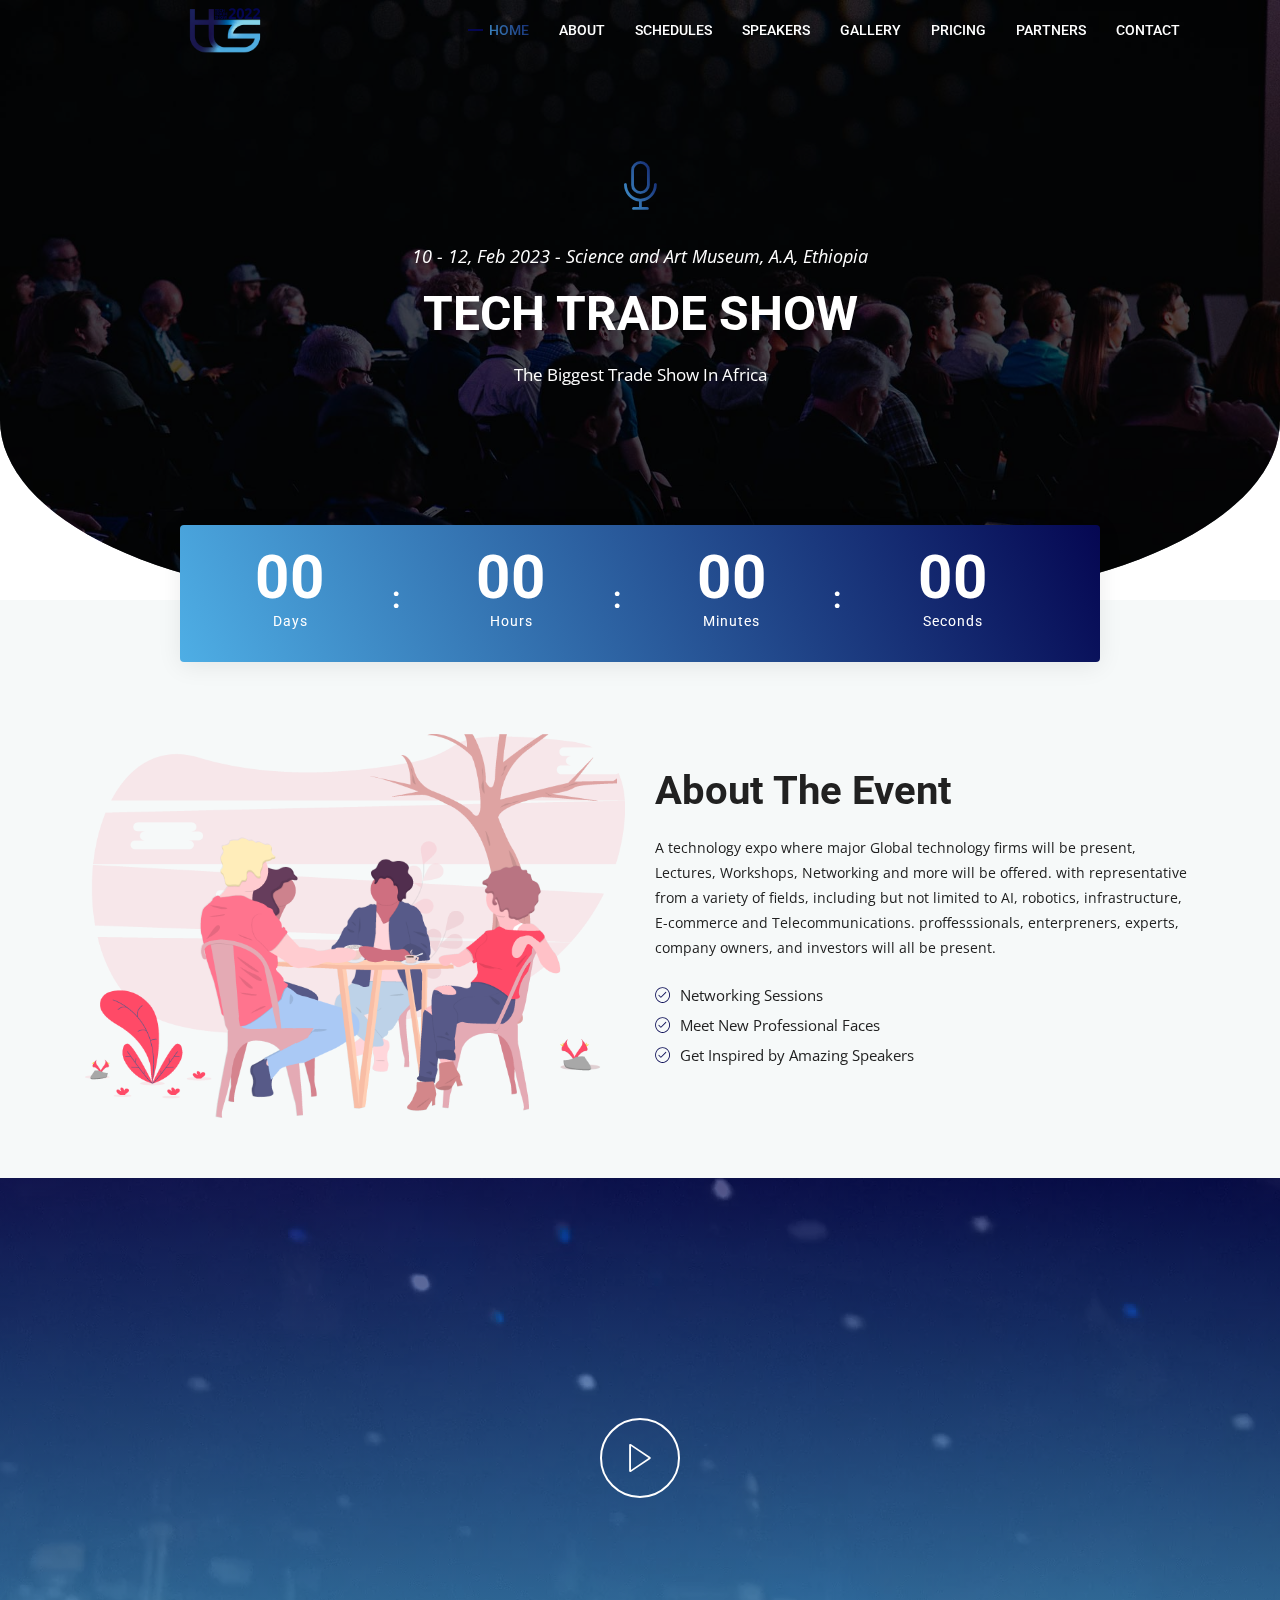
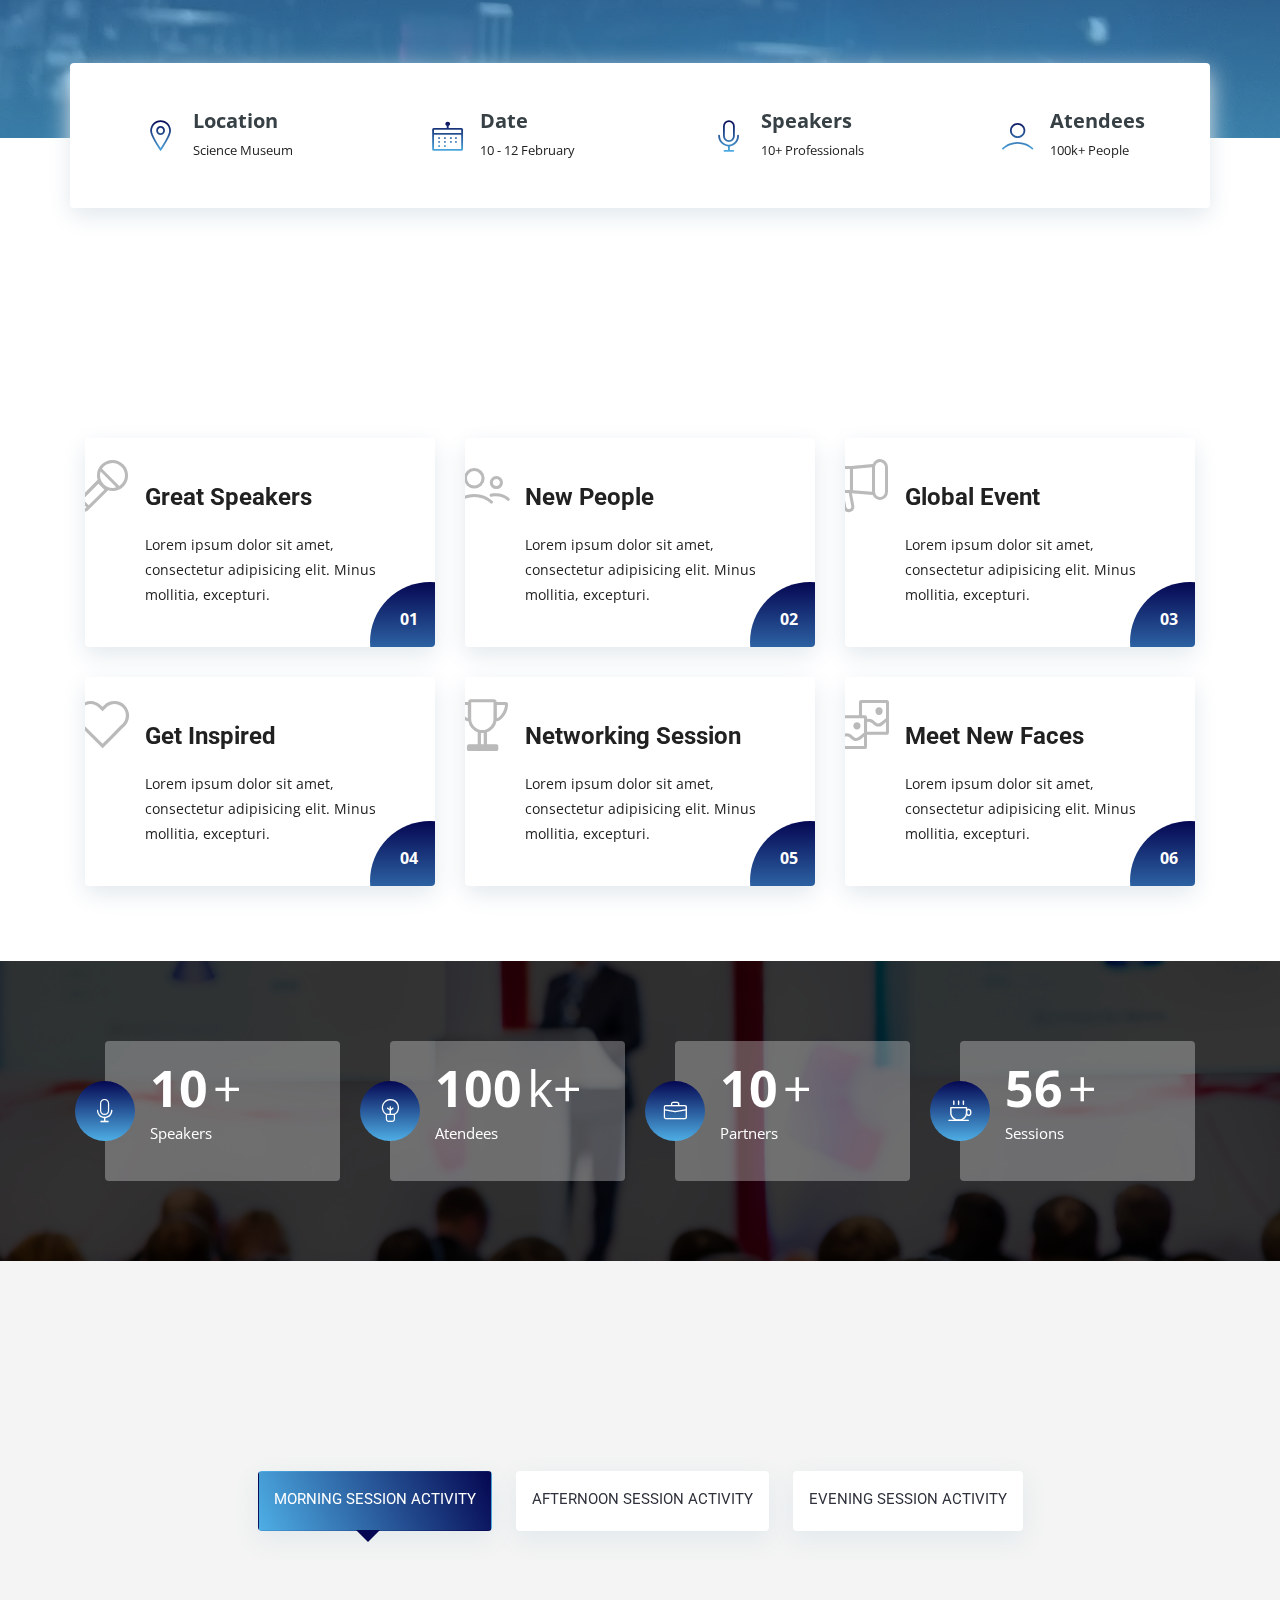
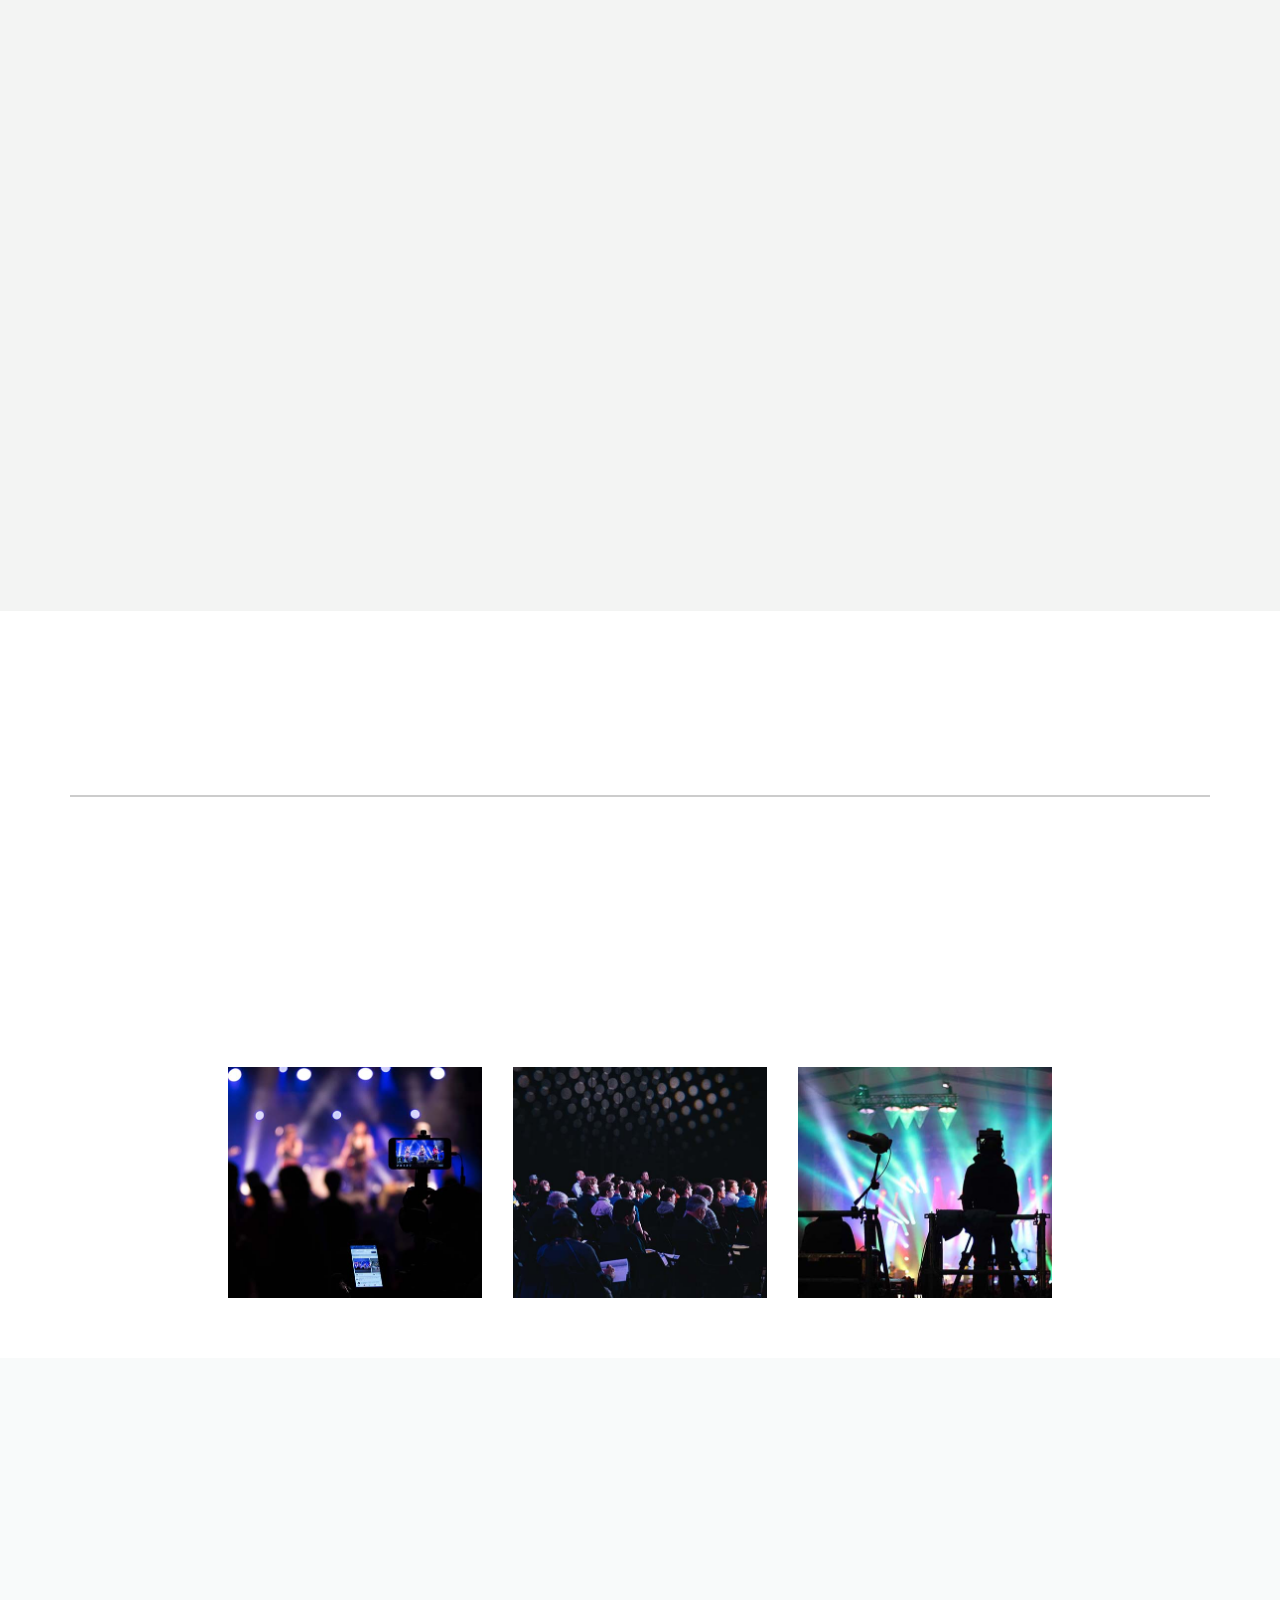
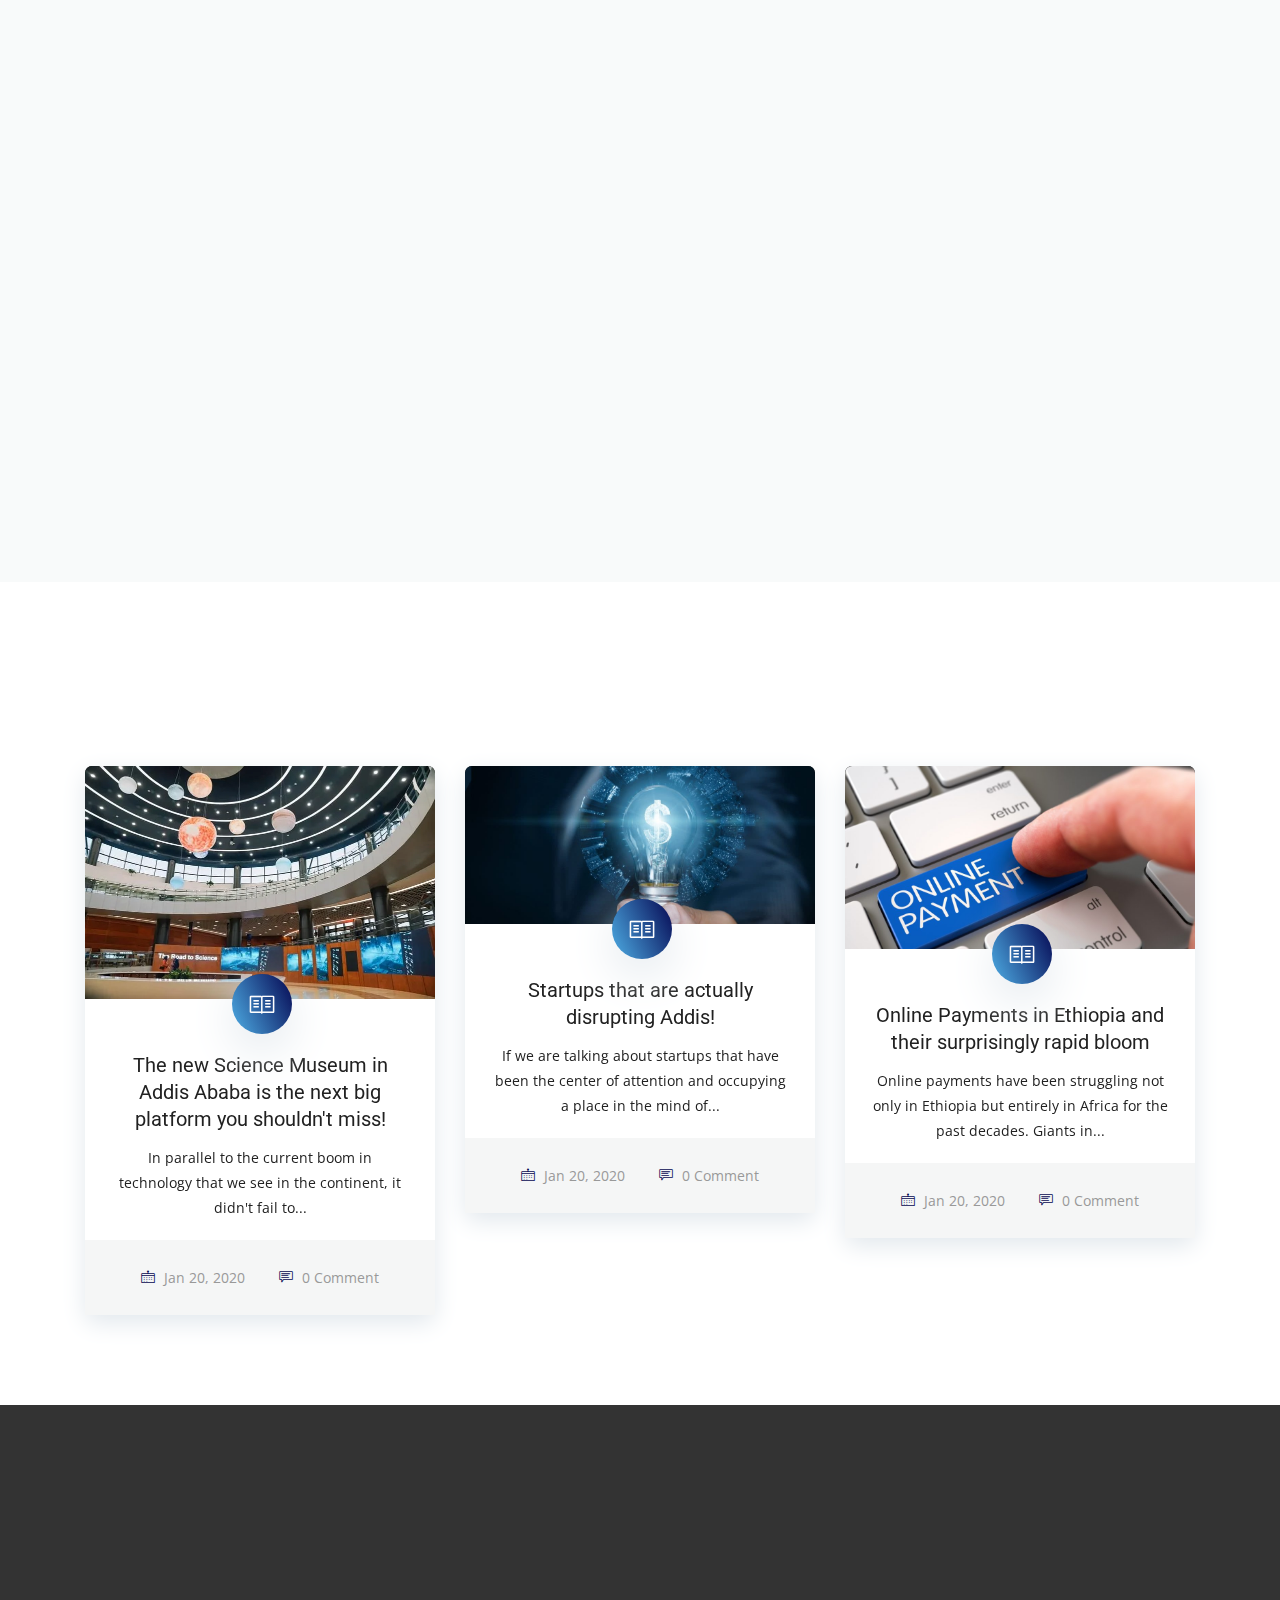
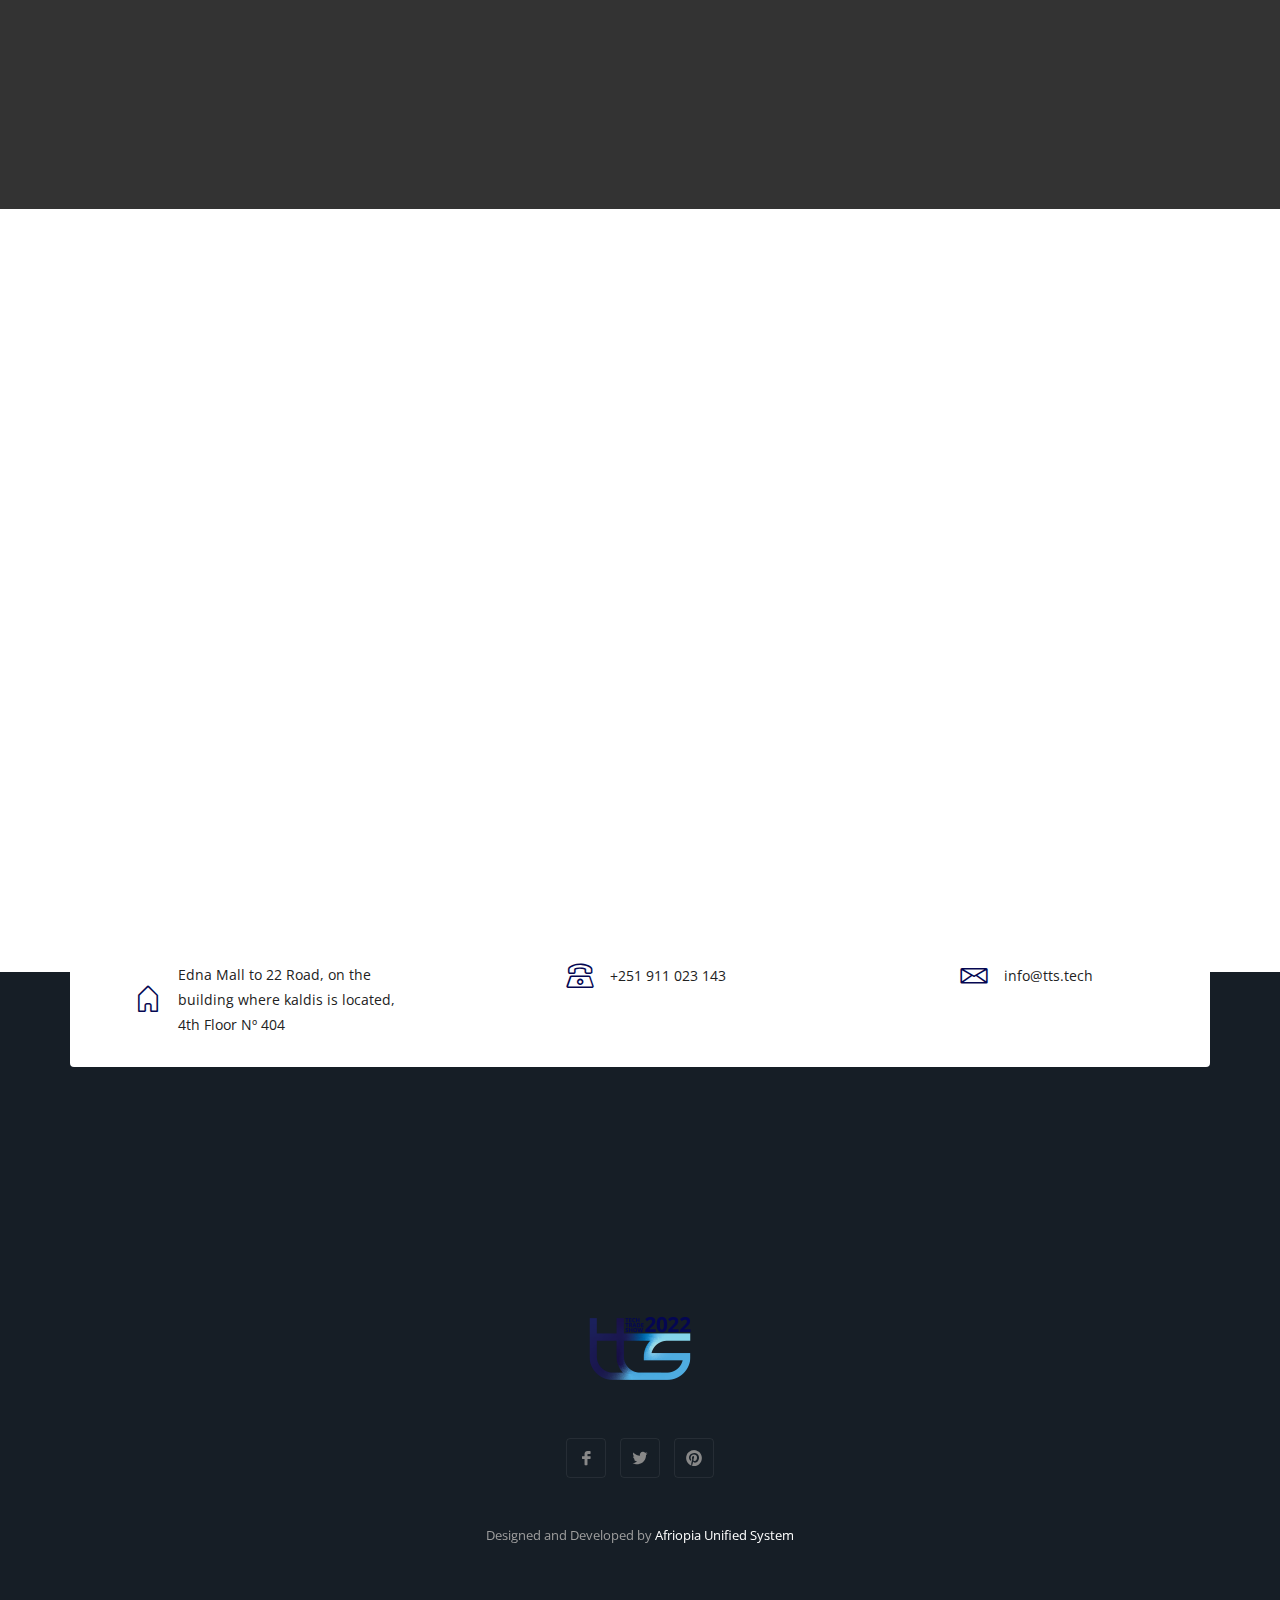
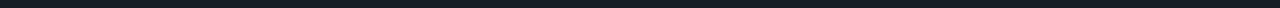
==== commit ed91e741: "made content changes" ====
--- a/index.html
+++ b/index.html
@@ -76,7 +76,7 @@
                 <a class="nav-link" href="#pricing"> pricing </a>
               </li>
               <li class="nav-item">
-                <a class="nav-link" href="#sponsors"> Sponsors </a>
+                <a class="nav-link" href="#sponsors"> Partners </a>
               </li>
               <li class="nav-item">
                 <a class="nav-link" href="#google-map-area"> Contact </a>
@@ -102,9 +102,9 @@
                 </p>
                 <h2 class="head-title">Tech Trade Show</h2>
                 <p class="banner-desc">The Biggest Trade Show In Africa</p>
-                <div class="banner-btn">
-                  <a href="#" class="btn btn-common">Get Ticket</a>
-                </div>
+                <!-- <div class="banner-btn">
+                  <a href="#about" class="btn btn-common">Get Ticket</a>
+                </div> -->
               </div>
             </div>
           </div>
@@ -180,7 +180,7 @@
                     ameterib quodsi
                   </li> -->
                 </ul>
-                <a class="btn btn-common" href="#">Learn More</a>
+                <!-- <a class="btn btn-common" href="#">Learn More</a> -->
               </div>
             </div>
           </div>
@@ -216,7 +216,7 @@
                 <i class="lni-map-marker"></i>
               </li>
               <li>
-                <span><b>Location</b> Sci-Tech Museum</span>
+                <span><b>Location</b> Science Museum</span>
               </li>
             </ul>
           </div>
@@ -236,7 +236,7 @@
                 <i class="lni-mic"></i>
               </li>
               <li>
-                <span><b>Speakers</b> 25 Professionals</span>
+                <span><b>Speakers</b> 10+ Professionals</span>
               </li>
             </ul>
           </div>
@@ -246,7 +246,7 @@
                 <i class="lni-user"></i>
               </li>
               <li>
-                <span><b>Seats</b> 100 People</span>
+                <span><b>Atendees</b> 100k+ People</span>
               </li>
             </ul>
           </div>
@@ -262,7 +262,7 @@
           <div class="col-12">
             <div class="section-title-header text-center">
               <h2 class="section-title wow fadeInUp" data-wow-delay="0.2s">
-                Why You Should Join?
+                Why You Should Attend?
               </h2>
               <p class="wow fadeInDown" data-wow-delay="0.2s">
                 Lorem ipsum dolor sit amet, in quodsi vulputate pro. Ius illum
@@ -356,8 +356,10 @@
                 <i class="lni-mic"></i>
               </div>
               <div class="counter-content">
-                <div class="counterUp">42</div>
-                <p>Spekers</p>
+                <div class="counter-holder">
+                  <div class="counterUp">10</div><span>+</span>
+                </div>
+                <p>Speakers</p>
               </div>
             </div>
           </div>
@@ -368,8 +370,10 @@
                 <i class="lni-bulb"></i>
               </div>
               <div class="counter-content">
-                <div class="counterUp">800</div>
-                <p>Seats</p>
+                <div class="counter-holder">
+                  <div class="counterUp">100</div><span>k+</span>
+                </div>
+                <p>Atendees</p>
               </div>
             </div>
           </div>
@@ -380,8 +384,10 @@
                 <i class="lni-briefcase"></i>
               </div>
               <div class="counter-content">
-                <div class="counterUp">24</div>
-                <p>Sponsors</p>
+                <div class="counter-holder">
+                  <div class="counterUp">10</div><span>+</span>
+                </div>
+                <p>Partners</p>
               </div>
             </div>
           </div>
@@ -392,7 +398,9 @@
                 <i class="lni-coffee-cup"></i>
               </div>
               <div class="counter-content">
-                <div class="counterUp">56</div>
+                <div class="counter-holder">
+                  <div class="counterUp">56</div><span>+</span>
+                </div>
                 <p>Sessions</p>
               </div>
             </div>
@@ -433,8 +441,7 @@
                   aria-expanded="true"
                 >
                   <div class="item-text">
-                    <h4>Day 01</h4>
-                    <h5>14 February 2020</h5>
+                    <h4>Morning Session Activity</h4>
                   </div>
                 </a>
               </li>
@@ -448,8 +455,7 @@
                   aria-controls="tuesday"
                 >
                   <div class="item-text">
-                    <h4>Day 02</h4>
-                    <h5>15 February 2020</h5>
+                    <h4>Afternoon Session Activity</h4>
                   </div>
                 </a>
               </li>
@@ -463,12 +469,11 @@
                   aria-controls="wednesday"
                 >
                   <div class="item-text">
-                    <h4>Day 03</h4>
-                    <h5>16 February 2020</h5>
+                    <h4>Evening Session Activity</h4>
                   </div>
                 </a>
               </li>
-              <li class="nav-item">
+              <!-- <li class="nav-item">
                 <a
                   class="nav-link"
                   id="thursday-tab"
@@ -482,7 +487,7 @@
                     <h5>17 February 2020</h5>
                   </div>
                 </a>
-              </li>
+              </li> -->
             </ul>
           </div>
           <div class="col-12">
@@ -496,11 +501,12 @@
                     aria-labelledby="monday-tab"
                   >
                     <div id="accordion">
+
                       <div class="card">
                         <div id="headingOne">
                           <div class="schedule-slot-time">
-                            <span> 9.30 - 10.30 AM</span>
-                            Workshop
+                            <span> 06:00</span>
+                            
                           </div>
                           <div
                             class="collapsed card-header"
@@ -509,15 +515,8 @@
                             aria-expanded="false"
                             aria-controls="collapseOne"
                           >
-                            <div class="images-box">
-                              <img
-                                class="img-fluid"
-                                src="assets/img/speaker/speakers-1.jpg"
-                                alt=""
-                              />
-                            </div>
-                            <h4>Web Design Principles and Best Practices</h4>
-                            <h5 class="name">David Warner</h5>
+                            
+                            <h4>Vendor opening</h4>
                           </div>
                         </div>
                         <div
@@ -545,11 +544,12 @@
                           </div>
                         </div>
                       </div>
+                      
                       <div class="card">
                         <div id="headingTwo">
                           <div class="schedule-slot-time">
-                            <span> 10.30 - 11.30 AM</span>
-                            Workshop
+                            <span>8:00</span>
+                            
                           </div>
                           <div
                             class="collapsed card-header"
@@ -558,15 +558,8 @@
                             aria-expanded="false"
                             aria-controls="collapseTwo"
                           >
-                            <div class="images-box">
-                              <img
-                                class="img-fluid"
-                                src="assets/img/speaker/speakers-2.jpg"
-                                alt=""
-                              />
-                            </div>
-                            <h4>15 Free Productive Design Tools</h4>
-                            <h5 class="name">David Warner</h5>
+                            
+                            <h4>Welcoming Program</h4>
                           </div>
                         </div>
                         <div
@@ -594,11 +587,12 @@
                           </div>
                         </div>
                       </div>
+
                       <div class="card">
                         <div id="headingThree">
                           <div class="schedule-slot-time">
-                            <span> 11.30 - 12.30 AM</span>
-                            Workshop
+                            <span>10:00</span>
+                            
                           </div>
                           <div
                             class="collapsed card-header"
@@ -607,15 +601,8 @@
                             aria-expanded="false"
                             aria-controls="collapseThree"
                           >
-                            <div class="images-box">
-                              <img
-                                class="img-fluid"
-                                src="assets/img/speaker/speakers-3.jpg"
-                                alt=""
-                              />
-                            </div>
-                            <h4>Getting Started With SketchApp</h4>
-                            <h5 class="name">David Warner</h5>
+                            
+                            <h4>Tea break</h4>
                           </div>
                         </div>
                         <div
@@ -643,6 +630,51 @@
                           </div>
                         </div>
                       </div>
+                      
+                      <div class="card">
+                        <div id="headingFour">
+                          <div class="schedule-slot-time">
+                            <span> 10:30</span>
+                            
+                          </div>
+                          <div
+                            class="collapsed card-header"
+                            data-toggle="collapse"
+                            data-target="#collapseFour"
+                            aria-expanded="false"
+                            aria-controls="collapseFour"
+                          >
+                            
+                            <h4>Vendors Showcase </h4>
+                          </div>
+                        </div>
+                        <div
+                          id="collapseFour"
+                          class="collapse"
+                          aria-labelledby="headingFour"
+                          data-parent="#accordion"
+                        >
+                          <div class="card-body">
+                            <p>
+                              Lorem ipsum dolor sit amet, consectetur
+                              adipisicing elit. Amet minima dolores rerum
+                              maiores qui at commodi quas, reprehenderit eius
+                              consectetur quae magni molestias veniam, provident
+                              illum facere iure libero asperiores! Lorem ipsum
+                              dolor sit amet, consectetur adipisicing elit.
+                              Veniam earum nihil ex ipsa magni eligendi fugiat
+                              assumenda suscipit, accusantium, necessitatibus
+                              reiciendis odit sed, vero amet blanditiis?
+                            </p>
+                            <div class="location">
+                              <span>Location:</span> Hall 1 , Building A, Golden
+                              Street, Southafrica
+                            </div>
+                          </div>
+                        </div>
+                      </div>
+                      
+
                     </div>
                   </div>
                   <div
@@ -652,34 +684,28 @@
                     aria-labelledby="tuesday-tab"
                   >
                     <div id="accordion2">
+
                       <div class="card">
-                        <div id="headingOne1">
+                        <div id="headingOne2">
                           <div class="schedule-slot-time">
-                            <span> 1.30 - 2.30 AM</span>
-                            Workshop
+                            <span> 12:30</span>
+
                           </div>
                           <div
                             class="collapsed card-header"
                             data-toggle="collapse"
-                            data-target="#collapseTwo2"
+                            data-target="#collapseOne2"
                             aria-expanded="false"
-                            aria-controls="collapseTwo2"
+                            aria-controls="collapseOne2"
                           >
-                            <div class="images-box">
-                              <img
-                                class="img-fluid"
-                                src="assets/img/speaker/speakers-2.jpg"
-                                alt=""
-                              />
-                            </div>
-                            <h4>Web Design Principles and Best Practices</h4>
-                            <h5 class="name">David Warner</h5>
+                            
+                            <h4>Lunch time</h4>
                           </div>
                         </div>
                         <div
-                          id="collapseOne1"
+                          id="collapseOne2"
                           class="collapse show"
-                          aria-labelledby="headingOne1"
+                          aria-labelledby="headingOne2"
                           data-parent="#accordion2"
                         >
                           <div class="card-body">
@@ -701,28 +727,22 @@
                           </div>
                         </div>
                       </div>
+                      
                       <div class="card">
                         <div id="headingTwo2">
                           <div class="schedule-slot-time">
-                            <span> 9.30 - 10.30 AM</span>
-                            Workshop
+                            <span>13:30</span>
+                            
                           </div>
                           <div
                             class="collapsed card-header"
                             data-toggle="collapse"
-                            data-target="#collapseOne1"
+                            data-target="#collapseTwo2"
                             aria-expanded="false"
-                            aria-controls="collapseOne1"
+                            aria-controls="collapseTwo2"
                           >
-                            <div class="images-box">
-                              <img
-                                class="img-fluid"
-                                src="assets/img/speaker/speakers-1.jpg"
-                                alt=""
-                              />
-                            </div>
-                            <h4>Web Design Principles and Best Practices</h4>
-                            <h5 class="name">David Warner</h5>
+                            
+                            <h4>Conference Meeting</h4>
                           </div>
                         </div>
                         <div
@@ -750,6 +770,96 @@
                           </div>
                         </div>
                       </div>
+
+                      <div class="card">
+                        <div id="headingThree2">
+                          <div class="schedule-slot-time">
+                            <span> 
+                              15:00</span>
+                            
+                          </div>
+                          <div
+                            class="collapsed card-header"
+                            data-toggle="collapse"
+                            data-target="#collapseThree2"
+                            aria-expanded="false"
+                            aria-controls="collapseThree2"
+                          >
+                            
+                            <h4>Vendors showcase</h4>
+                          </div>
+                        </div>
+                        <div
+                          id="collapseThree2"
+                          class="collapse"
+                          aria-labelledby="headingThree2"
+                          data-parent="#accordion2"
+                        >
+                          <div class="card-body">
+                            <p>
+                              Lorem ipsum dolor sit amet, consectetur
+                              adipisicing elit. Amet minima dolores rerum
+                              maiores qui at commodi quas, reprehenderit eius
+                              consectetur quae magni molestias veniam, provident
+                              illum facere iure libero asperiores! Lorem ipsum
+                              dolor sit amet, consectetur adipisicing elit.
+                              Veniam earum nihil ex ipsa magni eligendi fugiat
+                              assumenda suscipit, accusantium, necessitatibus
+                              reiciendis odit sed, vero amet blanditiis?
+                            </p>
+                            <div class="location">
+                              <span>Location:</span> Hall 1 , Building A, Golden
+                              Street, Southafrica
+                            </div>
+                          </div>
+                        </div>
+                      </div>
+
+                      <div class="card">
+                        <div id="headingFour2">
+                          <div class="schedule-slot-time">
+                            <span> 
+                              18:00</span>
+                            
+                          </div>
+                          <div
+                            class="collapsed card-header"
+                            data-toggle="collapse"
+                            data-target="#collapseFour2"
+                            aria-expanded="false"
+                            aria-controls="collapseFour2"
+                          >
+                            
+                            <h4>closing time</h4>
+                          </div>
+                        </div>
+                        <div
+                          id="collapseFour2"
+                          class="collapse"
+                          aria-labelledby="headingFour2"
+                          data-parent="#accordion2"
+                        >
+                          <div class="card-body">
+                            <p>
+                              Lorem ipsum dolor sit amet, consectetur
+                              adipisicing elit. Amet minima dolores rerum
+                              maiores qui at commodi quas, reprehenderit eius
+                              consectetur quae magni molestias veniam, provident
+                              illum facere iure libero asperiores! Lorem ipsum
+                              dolor sit amet, consectetur adipisicing elit.
+                              Veniam earum nihil ex ipsa magni eligendi fugiat
+                              assumenda suscipit, accusantium, necessitatibus
+                              reiciendis odit sed, vero amet blanditiis?
+                            </p>
+                            <div class="location">
+                              <span>Location:</span> Hall 1 , Building A, Golden
+                              Street, Southafrica
+                            </div>
+                          </div>
+                        </div>
+                      </div>
+
+                      
                     </div>
                   </div>
                   <div
@@ -762,8 +872,8 @@
                       <div class="card">
                         <div id="headingOne3">
                           <div class="schedule-slot-time">
-                            <span> 10.30 - 11.30 AM</span>
-                            Workshop
+                            <span>18:30</span>
+                            
                           </div>
                           <div
                             class="collapsed card-header"
@@ -772,15 +882,8 @@
                             aria-expanded="false"
                             aria-controls="collapseOne3"
                           >
-                            <div class="images-box">
-                              <img
-                                class="img-fluid"
-                                src="assets/img/speaker/speakers-1.jpg"
-                                alt=""
-                              />
-                            </div>
-                            <h4>Web Design Principles and Best Practices</h4>
-                            <h5 class="name">David Warner</h5>
+                            
+                            <h4>Refreshment time for the vendors</h4>
                           </div>
                         </div>
                         <div
@@ -808,11 +911,12 @@
                           </div>
                         </div>
                       </div>
+
                       <div class="card">
                         <div id="headingTwo3">
                           <div class="schedule-slot-time">
-                            <span> 11.30 - 12.30 AM</span>
-                            Workshop
+                            <span>20:00</span>
+                            
                           </div>
                           <div
                             class="collapsed card-header"
@@ -821,15 +925,8 @@
                             aria-expanded="false"
                             aria-controls="collapseTwo3"
                           >
-                            <div class="images-box">
-                              <img
-                                class="img-fluid"
-                                src="assets/img/speaker/speakers-2.jpg"
-                                alt=""
-                              />
-                            </div>
-                            <h4>Web Design Principles and Best Practices</h4>
-                            <h5 class="name">David Warner</h5>
+                            
+                            <h4>Dinner</h4>
                           </div>
                         </div>
                         <div
@@ -857,11 +954,12 @@
                           </div>
                         </div>
                       </div>
+
                       <div class="card">
                         <div id="headingThree3">
                           <div class="schedule-slot-time">
-                            <span> 1.30 - 2.30 AM</span>
-                            Workshop
+                            <span>21:30</span>
+                            
                           </div>
                           <div
                             class="collapsed card-header"
@@ -870,15 +968,8 @@
                             aria-expanded="false"
                             aria-controls="collapseThree3"
                           >
-                            <div class="images-box">
-                              <img
-                                class="img-fluid"
-                                src="assets/img/speaker/speakers-3.jpg"
-                                alt=""
-                              />
-                            </div>
-                            <h4>Web Design Principles and Best Practices</h4>
-                            <h5 class="name">David Warner</h5>
+                            
+                            <h4>till Midnight Exclusive Offer for after night session</h4>
                           </div>
                         </div>
                         <div
@@ -906,320 +997,12 @@
                           </div>
                         </div>
                       </div>
+
                     </div>
                   </div>
-                  <div
-                    class="tab-pane fade"
-                    id="thursday"
-                    role="tabpanel"
-                    aria-labelledby="thursday-tab"
-                  >
-                    <div id="accordion4">
-                      <div class="card">
-                        <div id="headingOne">
-                          <div class="schedule-slot-time">
-                            <span> 9.30 - 10.30 AM</span>
-                            Workshop
-                          </div>
-                          <div
-                            class="collapsed card-header"
-                            data-toggle="collapse"
-                            data-target="#collapseOne4"
-                            aria-expanded="false"
-                            aria-controls="collapseOne4"
-                          >
-                            <div class="images-box">
-                              <img
-                                class="img-fluid"
-                                src="assets/img/speaker/speakers-2.jpg"
-                                alt=""
-                              />
-                            </div>
-                            <h4>Web Design Principles and Best Practices</h4>
-                            <h5 class="name">David Warner</h5>
-                          </div>
-                        </div>
-                        <div
-                          id="collapseOne4"
-                          class="collapse show"
-                          aria-labelledby="headingOne"
-                          data-parent="#accordion4"
-                        >
-                          <div class="card-body">
-                            <p>
-                              Lorem ipsum dolor sit amet, consectetur
-                              adipisicing elit. Amet minima dolores rerum
-                              maiores qui at commodi quas, reprehenderit eius
-                              consectetur quae magni molestias veniam, provident
-                              illum facere iure libero asperiores! Lorem ipsum
-                              dolor sit amet, consectetur adipisicing elit.
-                              Veniam earum nihil ex ipsa magni eligendi fugiat
-                              assumenda suscipit, accusantium, necessitatibus
-                              reiciendis odit sed, vero amet blanditiis?
-                            </p>
-                            <div class="location">
-                              <span>Location:</span> Hall 1 , Building A, Golden
-                              Street, Southafrica
-                            </div>
-                          </div>
-                        </div>
-                      </div>
-                      <div class="card">
-                        <div id="headingTwo">
-                          <div class="schedule-slot-time">
-                            <span> 10.30 - 11.30 AM</span>
-                            Workshop
-                          </div>
-                          <div
-                            class="collapsed card-header"
-                            data-toggle="collapse"
-                            data-target="#collapseTwo4"
-                            aria-expanded="false"
-                            aria-controls="collapseTwo4"
-                          >
-                            <div class="images-box">
-                              <img
-                                class="img-fluid"
-                                src="assets/img/speaker/speakers-1.jpg"
-                                alt=""
-                              />
-                            </div>
-                            <h4>Web Design Principles and Best Practices</h4>
-                            <h5 class="name">David Warner</h5>
-                          </div>
-                        </div>
-                        <div
-                          id="collapseTwo4"
-                          class="collapse"
-                          aria-labelledby="headingTwo"
-                          data-parent="#accordion4"
-                        >
-                          <div class="card-body">
-                            <p>
-                              Lorem ipsum dolor sit amet, consectetur
-                              adipisicing elit. Amet minima dolores rerum
-                              maiores qui at commodi quas, reprehenderit eius
-                              consectetur quae magni molestias veniam, provident
-                              illum facere iure libero asperiores! Lorem ipsum
-                              dolor sit amet, consectetur adipisicing elit.
-                              Veniam earum nihil ex ipsa magni eligendi fugiat
-                              assumenda suscipit, accusantium, necessitatibus
-                              reiciendis odit sed, vero amet blanditiis?
-                            </p>
-                            <div class="location">
-                              <span>Location:</span> Hall 1 , Building A, Golden
-                              Street, Southafrica
-                            </div>
-                          </div>
-                        </div>
-                      </div>
-                      <div class="card">
-                        <div id="headingThree4">
-                          <div class="schedule-slot-time">
-                            <span> 11.30 - 12.30 AM</span>
-                            Workshop
-                          </div>
-                          <div
-                            class="collapsed card-header"
-                            data-toggle="collapse"
-                            data-target="#collapseThree4"
-                            aria-expanded="false"
-                            aria-controls="collapseThree4"
-                          >
-                            <div class="images-box">
-                              <img
-                                class="img-fluid"
-                                src="assets/img/speaker/speakers-3.jpg"
-                                alt=""
-                              />
-                            </div>
-                            <h4>Web Design Principles and Best Practices</h4>
-                            <h5 class="name">David Warner</h5>
-                          </div>
-                        </div>
-                        <div
-                          id="collapseThree4"
-                          class="collapse"
-                          aria-labelledby="headingThree"
-                          data-parent="#accordion4"
-                        >
-                          <div class="card-body">
-                            <p>
-                              Lorem ipsum dolor sit amet, consectetur
-                              adipisicing elit. Amet minima dolores rerum
-                              maiores qui at commodi quas, reprehenderit eius
-                              consectetur quae magni molestias veniam, provident
-                              illum facere iure libero asperiores! Lorem ipsum
-                              dolor sit amet, consectetur adipisicing elit.
-                              Veniam earum nihil ex ipsa magni eligendi fugiat
-                              assumenda suscipit, accusantium, necessitatibus
-                              reiciendis odit sed, vero amet blanditiis?
-                            </p>
-                            <div class="location">
-                              <span>Location:</span> Hall 1 , Building A, Golden
-                              Street, Southafrica
-                            </div>
-                          </div>
-                        </div>
-                      </div>
-                    </div>
-                  </div>
-                  <div
-                    class="tab-pane fade"
-                    id="friday"
-                    role="tabpanel"
-                    aria-labelledby="friday-tab"
-                  >
-                    <div id="accordion">
-                      <div class="card">
-                        <div id="headingOne">
-                          <div class="schedule-slot-time">
-                            <span> 9.30 - 10.30 AM</span>
-                            Workshop
-                          </div>
-                          <div
-                            class="collapsed card-header"
-                            data-toggle="collapse"
-                            data-target="#collapseTwo"
-                            aria-expanded="false"
-                            aria-controls="collapseTwo"
-                          >
-                            <div class="images-box">
-                              <img
-                                class="img-fluid"
-                                src="assets/img/speaker/speakers-2.jpg"
-                                alt=""
-                              />
-                            </div>
-                            <h4>Web Design Principles and Best Practices</h4>
-                            <h5 class="name">David Warner</h5>
-                          </div>
-                        </div>
-                        <div
-                          id="collapseOne"
-                          class="collapse show"
-                          aria-labelledby="headingOne"
-                          data-parent="#accordion"
-                        >
-                          <div class="card-body">
-                            <p>
-                              Lorem ipsum dolor sit amet, consectetur
-                              adipisicing elit. Amet minima dolores rerum
-                              maiores qui at commodi quas, reprehenderit eius
-                              consectetur quae magni molestias veniam, provident
-                              illum facere iure libero asperiores! Lorem ipsum
-                              dolor sit amet, consectetur adipisicing elit.
-                              Veniam earum nihil ex ipsa magni eligendi fugiat
-                              assumenda suscipit, accusantium, necessitatibus
-                              reiciendis odit sed, vero amet blanditiis?
-                            </p>
-                            <div class="location">
-                              <span>Location:</span> Hall 1 , Building A, Golden
-                              Street, Southafrica
-                            </div>
-                          </div>
-                        </div>
-                      </div>
-                      <div class="card">
-                        <div id="headingTwo">
-                          <div class="schedule-slot-time">
-                            <span> 10.30 - 11.30 AM</span>
-                            Workshop
-                          </div>
-                          <div
-                            class="collapsed card-header"
-                            data-toggle="collapse"
-                            data-target="#collapseOne"
-                            aria-expanded="false"
-                            aria-controls="collapseOne"
-                          >
-                            <div class="images-box">
-                              <img
-                                class="img-fluid"
-                                src="assets/img/speaker/speakers-1.jpg"
-                                alt=""
-                              />
-                            </div>
-                            <h4>Web Design Principles and Best Practices</h4>
-                            <h5 class="name">David Warner</h5>
-                          </div>
-                        </div>
-                        <div
-                          id="collapseTwo"
-                          class="collapse"
-                          aria-labelledby="headingTwo"
-                          data-parent="#accordion"
-                        >
-                          <div class="card-body">
-                            <p>
-                              Lorem ipsum dolor sit amet, consectetur
-                              adipisicing elit. Amet minima dolores rerum
-                              maiores qui at commodi quas, reprehenderit eius
-                              consectetur quae magni molestias veniam, provident
-                              illum facere iure libero asperiores! Lorem ipsum
-                              dolor sit amet, consectetur adipisicing elit.
-                              Veniam earum nihil ex ipsa magni eligendi fugiat
-                              assumenda suscipit, accusantium, necessitatibus
-                              reiciendis odit sed, vero amet blanditiis?
-                            </p>
-                            <div class="location">
-                              <span>Location:</span> Hall 1 , Building A, Golden
-                              Street, Southafrica
-                            </div>
-                          </div>
-                        </div>
-                      </div>
-                      <div class="card">
-                        <div id="headingThree">
-                          <div class="schedule-slot-time">
-                            <span> 11.30 - 12.30 AM</span>
-                            Workshop
-                          </div>
-                          <div
-                            class="collapsed card-header"
-                            data-toggle="collapse"
-                            data-target="#collapseThree"
-                            aria-expanded="false"
-                            aria-controls="collapseThree"
-                          >
-                            <div class="images-box">
-                              <img
-                                class="img-fluid"
-                                src="assets/img/speaker/speakers-3.jpg"
-                                alt=""
-                              />
-                            </div>
-                            <h4>Web Design Principles and Best Practices</h4>
-                            <h5 class="name">David Warner</h5>
-                          </div>
-                        </div>
-                        <div
-                          id="collapseThree"
-                          class="collapse"
-                          aria-labelledby="headingThree"
-                          data-parent="#accordion"
-                        >
-                          <div class="card-body">
-                            <p>
-                              Lorem ipsum dolor sit amet, consectetur
-                              adipisicing elit. Amet minima dolores rerum
-                              maiores qui at commodi quas, reprehenderit eius
-                              consectetur quae magni molestias veniam, provident
-                              illum facere iure libero asperiores! Lorem ipsum
-                              dolor sit amet, consectetur adipisicing elit.
-                              Veniam earum nihil ex ipsa magni eligendi fugiat
-                              assumenda suscipit, accusantium, necessitatibus
-                              reiciendis odit sed, vero amet blanditiis?
-                            </p>
-                            <div class="location">
-                              <span>Location:</span> Hall 1 , Building A, Golden
-                              Street, Southafrica
-                            </div>
-                          </div>
-                        </div>
-                      </div>
-                    </div>
-                  </div>
+                  
+                  
+
                 </div>
               </div>
             </div>
@@ -1239,17 +1022,19 @@
                 Our Speakers
               </h2>
               <p class="wow fadeInDown" data-wow-delay="0.2s">
-                Lorem ipsum dolor sit amet, in quodsi vulputate pro. Ius illum
-                vocent mediocritatem an <br />
-                cule dicta iriure at phaedrum.
+                To be announced soon<br />
+                <!-- cule dicta iriure at phaedrum. -->
               </p>
             </div>
           </div>
         </div>
-        <div class="row justify-content-bt">
+        <div class="row justify-content-bt" style="background-color: #ccc;">
+
+          <!-- ///////////////////////////////////////////////////////////////////////////////////////////////////////////////////////////////////////////////////////// -->
+
           <div class="col-lg-3 col-md-6 col-xs-12">
             <!-- Team Item Starts -->
-            <div class="team-item wow fadeInUp" data-wow-delay="0.2s">
+            <!-- <div class="team-item wow fadeInUp" data-wow-delay="0.2s">
               <div class="team-img">
                 <img
                   class="img-fluid"
@@ -1287,12 +1072,12 @@
                 <h3><a href="#">JONATHON DOE</a></h3>
                 <p>Product Designer, Tesla</p>
               </div>
-            </div>
+            </div> -->
             <!-- Team Item Ends -->
           </div>
           <div class="col-lg-3 col-md-6 col-xs-12">
             <!-- Team Item Starts -->
-            <div class="team-item wow fadeInUp" data-wow-delay="0.4s">
+            <!-- <div class="team-item wow fadeInUp" data-wow-delay="0.4s">
               <div class="team-img">
                 <img
                   class="img-fluid"
@@ -1330,13 +1115,13 @@
                 <h3><a href="#">Patric Green</a></h3>
                 <p>Front-end Developer</p>
               </div>
-            </div>
+            </div> -->
             <!-- Team Item Ends -->
           </div>
 
           <div class="col-lg-3 col-md-6 col-xs-12">
             <!-- Team Item Starts -->
-            <div class="team-item wow fadeInUp" data-wow-delay="0.6s">
+            <!-- <div class="team-item wow fadeInUp" data-wow-delay="0.6s">
               <div class="team-img">
                 <img
                   class="img-fluid"
@@ -1374,13 +1159,13 @@
                 <h3><a href="#">Paul Kowalsy</a></h3>
                 <p>Lead Designer, TNW</p>
               </div>
-            </div>
+            </div> -->
             <!-- Team Item Ends -->
           </div>
 
           <div class="col-lg-3 col-md-6 col-xs-12">
             <!-- Team Item Starts -->
-            <div class="team-item wow fadeInUp" data-wow-delay="0.8s">
+            <!-- <div class="team-item wow fadeInUp" data-wow-delay="0.8s">
               <div class="team-img">
                 <img
                   class="img-fluid"
@@ -1418,13 +1203,13 @@
                 <h3><a href="#">Jhon Doe</a></h3>
                 <p>Back-end Developer, ASUS</p>
               </div>
-            </div>
+            </div> -->
             <!-- Team Item Ends -->
           </div>
 
           <div class="col-lg-3 col-md-6 col-xs-12">
             <!-- Team Item Starts -->
-            <div class="team-item wow fadeInUp" data-wow-delay="1s">
+            <!-- <div class="team-item wow fadeInUp" data-wow-delay="1s">
               <div class="team-img">
                 <img
                   class="img-fluid"
@@ -1462,13 +1247,13 @@
                 <h3><a href="#">Daryl Dixon</a></h3>
                 <p>Full-stack Developer, Google</p>
               </div>
-            </div>
+            </div> -->
             <!-- Team Item Ends -->
           </div>
 
           <div class="col-lg-3 col-md-6 col-xs-12">
             <!-- Team Item Starts -->
-            <div class="team-item wow fadeInUp" data-wow-delay="1.2s">
+            <!-- <div class="team-item wow fadeInUp" data-wow-delay="1.2s">
               <div class="team-img">
                 <img
                   class="img-fluid"
@@ -1506,13 +1291,13 @@
                 <h3><a href="#">Chris Adams</a></h3>
                 <p>UI Designer, Apple</p>
               </div>
-            </div>
+            </div> -->
             <!-- Team Item Ends -->
           </div>
 
           <div class="col-lg-3 col-md-6 col-xs-12">
             <!-- Team Item Starts -->
-            <div class="team-item wow fadeInUp" data-wow-delay="1.4s">
+            <!-- <div class="team-item wow fadeInUp" data-wow-delay="1.4s">
               <div class="team-img">
                 <img
                   class="img-fluid"
@@ -1550,13 +1335,13 @@
                 <h3><a href="#">Paul Kowalsy</a></h3>
                 <p>Lead Designer, TNW</p>
               </div>
-            </div>
+            </div> -->
             <!-- Team Item Ends -->
           </div>
 
           <div class="col-lg-3 col-md-6 col-xs-12">
             <!-- Team Item Starts -->
-            <div class="team-item wow fadeInUp" data-wow-delay="1.6s">
+            <!-- <div class="team-item wow fadeInUp" data-wow-delay="1.6s">
               <div class="team-img">
                 <img
                   class="img-fluid"
@@ -1594,16 +1379,19 @@
                 <h3><a href="#">Jhon Doe</a></h3>
                 <p>Back-end Developer, ASUS</p>
               </div>
-            </div>
+            </div> -->
             <!-- Team Item Ends -->
           </div>
-        </div>
-        <a
+
+        <!-- ///////////////////////////////////////////////////////////////////////////////////////////////////////////////////////////////////////////////////////// -->
+
+        </div>
+        <!-- <a
           href="#"
           class="btn btn-common mt-30 wow fadeInUp"
           data-wow-delay="1.9s"
           >Meet all speakers</a
-        >
+        > -->
       </div>
     </section>
     <!-- Team Section End -->
@@ -1625,25 +1413,15 @@
             </div>
           </div>
         </div>
-        <div class="row">
-          <div class="col-lg-3 col-md-6 col-xs-12">
-            <div class="event-item">
-              <img class="img-fluid" src="assets/img/event/img1.jpg" alt="" />
-              <div class="overlay-text">
-                <div class="content">
-                  <h3>Business Confrence</h3>
-                  <a href="#">View details</a>
-                </div>
-              </div>
-            </div>
-          </div>
+        <div class="row aligned-center">
+          
           <div class="col-lg-3 col-md-6 col-xs-12">
             <div class="event-item">
               <img class="img-fluid" src="assets/img/event/img2.jpg" alt="" />
               <div class="overlay-text">
                 <div class="content">
-                  <h3>Designer Confrence</h3>
-                  <a href="#">View details</a>
+                  <h3>Tech Workshop</h3>
+                  <!-- <a href="#">View details</a> -->
                 </div>
               </div>
             </div>
@@ -1653,8 +1431,8 @@
               <img class="img-fluid" src="assets/img/event/img3.jpg" alt="" />
               <div class="overlay-text">
                 <div class="content">
-                  <h3>Marketer Confrence</h3>
-                  <a href="#">View details</a>
+                  <h3>Panel Discussion</h3>
+                  <!-- <a href="#">View details</a> -->
                 </div>
               </div>
             </div>
@@ -1664,18 +1442,19 @@
               <img class="img-fluid" src="assets/img/event/img4.jpg" alt="" />
               <div class="overlay-text">
                 <div class="content">
-                  <h3>JS Confrence</h3>
-                  <a href="#">View details</a>
-                </div>
-              </div>
-            </div>
-          </div>
-        </div>
-        <div class="row mt-5">
+                  <h3>Hackathon</h3>
+                  <!-- <a href="#">View details</a> -->
+                </div>
+              </div>
+            </div>
+          </div>
+
+        </div>
+        <!-- <div class="row mt-5">
           <div class="col-12 text-center">
             <a href="#" class="btn btn-common">More Event</a>
           </div>
-        </div>
+        </div> -->
       </div>
     </section>
     <!-- Event Slides Section End -->
@@ -1687,7 +1466,7 @@
           <div class="col-12">
             <div class="section-title-header text-center">
               <h2 class="section-title wow fadeInUp" data-wow-delay="0.2s">
-                Ticket Pricing
+                Booth Pricing
               </h2>
               <p class="wow fadeInDown" data-wow-delay="0.2s">
                 Lorem ipsum dolor sit amet, in quodsi vulputate pro. Ius illum
@@ -1704,7 +1483,7 @@
               data-wow-delay="0.2s"
             >
               <div class="colmun-title">
-                <h5>Basic Pass</h5>
+                <h5>Basic Booth</h5>
               </div>
               <div class="price">
                 <h2>$150</h2>
@@ -1734,7 +1513,7 @@
                   </li>
                 </ul>
               </div>
-              <a href="#" class="btn btn-common">Buy Ticket</a>
+              <a href="#" class="btn btn-common">Buy Booth</a>
             </div>
           </div>
           <div class="col-lg-4 col-md-6 col-xa-12 mb-3">
@@ -1743,7 +1522,7 @@
               data-wow-delay="0.3s"
             >
               <div class="colmun-title">
-                <h5>Standard Pass</h5>
+                <h5>Standard Booth</h5>
               </div>
               <div class="price">
                 <h2>$250</h2>
@@ -1773,7 +1552,7 @@
                   </li>
                 </ul>
               </div>
-              <a href="#" class="btn btn-common">Buy Ticket</a>
+              <a href="#" class="btn btn-common">Buy Booth</a>
             </div>
           </div>
           <div class="col-lg-4 col-md-6 col-xa-12 mb-3">
@@ -1782,7 +1561,7 @@
               data-wow-delay="0.4s"
             >
               <div class="colmun-title">
-                <h5>Premium Pass</h5>
+                <h5>Premium Booth</h5>
               </div>
               <div class="price">
                 <h2>$350</h2>
@@ -1812,7 +1591,7 @@
                   </li>
                 </ul>
               </div>
-              <a href="#" class="btn btn-common">Buy Ticket</a>
+              <a href="#" class="btn btn-common">Buy Booth</a>
             </div>
           </div>
         </div>
@@ -1830,35 +1609,33 @@
                 Latest News
               </h2>
               <p class="wow fadeInDown" data-wow-delay="0.2s">
-                Lorem ipsum dolor sit amet, in quodsi vulputate pro. Ius illum
-                vocent mediocritatem an <br />
-                cule dicta iriure at phaedrum.
+                Follow our weekly Newsletter to stay updated <br />
+                <!-- cule dicta iriure at phaedrum. -->
               </p>
             </div>
           </div>
         </div>
-        <div class="row">
+        <div class="row aligned-none">
           <div class="col-lg-4 col-md-6 col-xs-12">
             <div class="blog-item">
               <div class="blog-image">
                 <a href="#">
                   <img
                     class="img-fluid"
-                    src="assets/img/blog/img-1.jpg"
+                    src="assets/img/blog/science-museum.webp"
                     alt=""
                   />
                 </a>
               </div>
               <div class="descr">
                 <div class="icon">
-                  <i class="lni-image"></i>
+                  <i class="lni-library"></i>
                 </div>
                 <h3 class="title">
-                  <a href="#"> Learn Something New </a>
+                  <a href="#"> The new Science Museum in Addis Ababa is the next big platform you shouldn&apos;t miss! </a>
                 </h3>
                 <p>
-                  Lorem ipsum dolor sit amet, consectetur adipsing elit, sed do
-                  eiusmodincididunt ut labore et dolore
+                  In parallel to the current boom in technology that we see in the continent, it didn&apos;t fail to...
                 </p>
               </div>
               <div class="meta-tags">
@@ -1878,21 +1655,20 @@
                 <a href="#">
                   <img
                     class="img-fluid"
-                    src="assets/img/blog/img-2.jpg"
+                    src="assets/img/blog/startups.jpg"
                     alt=""
                   />
                 </a>
               </div>
               <div class="descr">
                 <div class="icon">
-                  <i class="lni-arrow-right"></i>
+                  <i class="lni-library"></i>
                 </div>
                 <h3 class="title">
-                  <a href="#"> Call for sponsors </a>
+                  <a href="#">Startups that are actually disrupting Addis!</a>
                 </h3>
                 <p>
-                  Lorem ipsum dolor sit amet, consectetur adipsing elit, sed do
-                  eiusmodincididunt ut labore et dolore
+                  If we are talking about startups that have been the center of attention and occupying a place in the mind of...
                 </p>
               </div>
               <div class="meta-tags">
@@ -1912,21 +1688,20 @@
                 <a href="#">
                   <img
                     class="img-fluid"
-                    src="assets/img/blog/img-3.jpg"
+                    src="assets/img/blog/online-payments.jpg"
                     alt=""
                   />
                 </a>
               </div>
               <div class="descr">
                 <div class="icon">
-                  <i class="lni-camera"></i>
+                  <i class="lni-library"></i>
                 </div>
                 <h3 class="title">
-                  <a href="#"> Elon Musk joining the event </a>
+                  <a href="#">Online Payments in Ethiopia and their surprisingly rapid bloom</a>
                 </h3>
                 <p>
-                  Lorem ipsum dolor sit amet, consectetur adipsing elit, sed do
-                  eiusmodincididunt ut labore et dolore
+                  Online payments have been struggling not only in Ethiopia but entirely in Africa for the past decades. Giants in...
                 </p>
               </div>
               <div class="meta-tags">
@@ -1940,9 +1715,9 @@
               </div>
             </div>
           </div>
-          <div class="col-12 text-center">
-            <a href="#" class="btn btn-common">View all Blog</a>
-          </div>
+          <!-- <div class="col-12 text-center">
+            <a href="blog.html" class="btn btn-common">View all Blog</a>
+          </div> -->
         </div>
       </div>
     </section>
@@ -1956,10 +1731,10 @@
           <div class="col-12">
             <div class="section-title-header text-center">
               <h2 class="section-title wow fadeInUp" data-wow-delay="0.2s">
-                Sponsors
+                Partners
               </h2>
               <p class="wow fadeInDown" data-wow-delay="0.2s">
-                Our Sponsors Include
+                Our Partners Include
               </p>
             </div>
           </div>
@@ -1967,14 +1742,9 @@
         <div class="row mb-30 text-center wow fadeInDown" data-wow-delay="0.3s">
           <div class="col-lg-12">
             <div class="sponsors-logo text-center">
-              <a href=""><img src="assets/img/sponsors/logo-1.png" alt="" /></a>
-              <a href=""><img src="assets/img/sponsors/logo-2.png" alt="" /></a>
-              <a href=""><img src="assets/img/sponsors/logo-3.png" alt="" /></a>
-              <a href=""><img src="assets/img/sponsors/logo-4.png" alt="" /></a>
-              <a href=""><img src="assets/img/sponsors/logo-5.png" alt="" /></a>
-              <a href=""><img src="assets/img/sponsors/logo-6.png" alt="" /></a>
-              <a href=""><img src="assets/img/sponsors/logo-7.png" alt="" /></a>
-              <a href=""><img src="assets/img/sponsors/logo-8.png" alt="" /></a>
+              <a href=""><img src="assets/img/sponsors/google-dev.png" alt="" /></a>
+              <a href=""><img src="assets/img/sponsors/chapa.png" alt="" /></a>
+              <a href=""><img src="assets/img/sponsors/MTL.png" alt="" /></a>
             </div>
             <!-- sponsors logo end-->
           </div>
@@ -2143,7 +1913,7 @@
         <div class="row justify-content-center">
           <div class="col-lg-8 col-md-12 col-xs-12">
             <div class="subscribe-inner wow fadeInDown" data-wow-delay="0.3s">
-              <h2 class="subscribe-title">To Get Nearly Updates</h2>
+              <h2 class="subscribe-title">To Get Early Updates</h2>
               <form class="text-center form-inline">
                 <input
                   class="mb-20 form-control"
--- a/assets/css/main.css
+++ b/assets/css/main.css
@@ -61,6 +61,12 @@
 ul li,
 ol li {
   list-style: none;
+}
+.aligned-center{
+  justify-content: center;
+}
+.aligned-none{
+  
 }
 
 .hero-heading {
@@ -1077,6 +1083,16 @@
   outline: none;
 }
 
+.counter-holder{
+  display: flex;
+  align-items: center;
+  gap: 5px;
+  margin-bottom: 20px;
+}
+.counter-holder span{
+  color: #fff;
+  font-size: 50px;
+}
 .counter-section {
   background: url(../img/background/countdown.jpg) no-repeat center;
   background-size: auto auto;
@@ -1134,7 +1150,6 @@
 .counter-section .counter .counterUp {
   color: #fff;
   font-size: 50px;
-  margin-bottom: 20px;
   font-weight: 700;
 }
 
@@ -1272,7 +1287,7 @@
   -webkit-box-flex: 0;
   -ms-flex: 0 0 18%;
   flex: 0 0 18%;
-  max-width: 18%;
+  width: 18%;
 }
 
 .schedule .card-header {
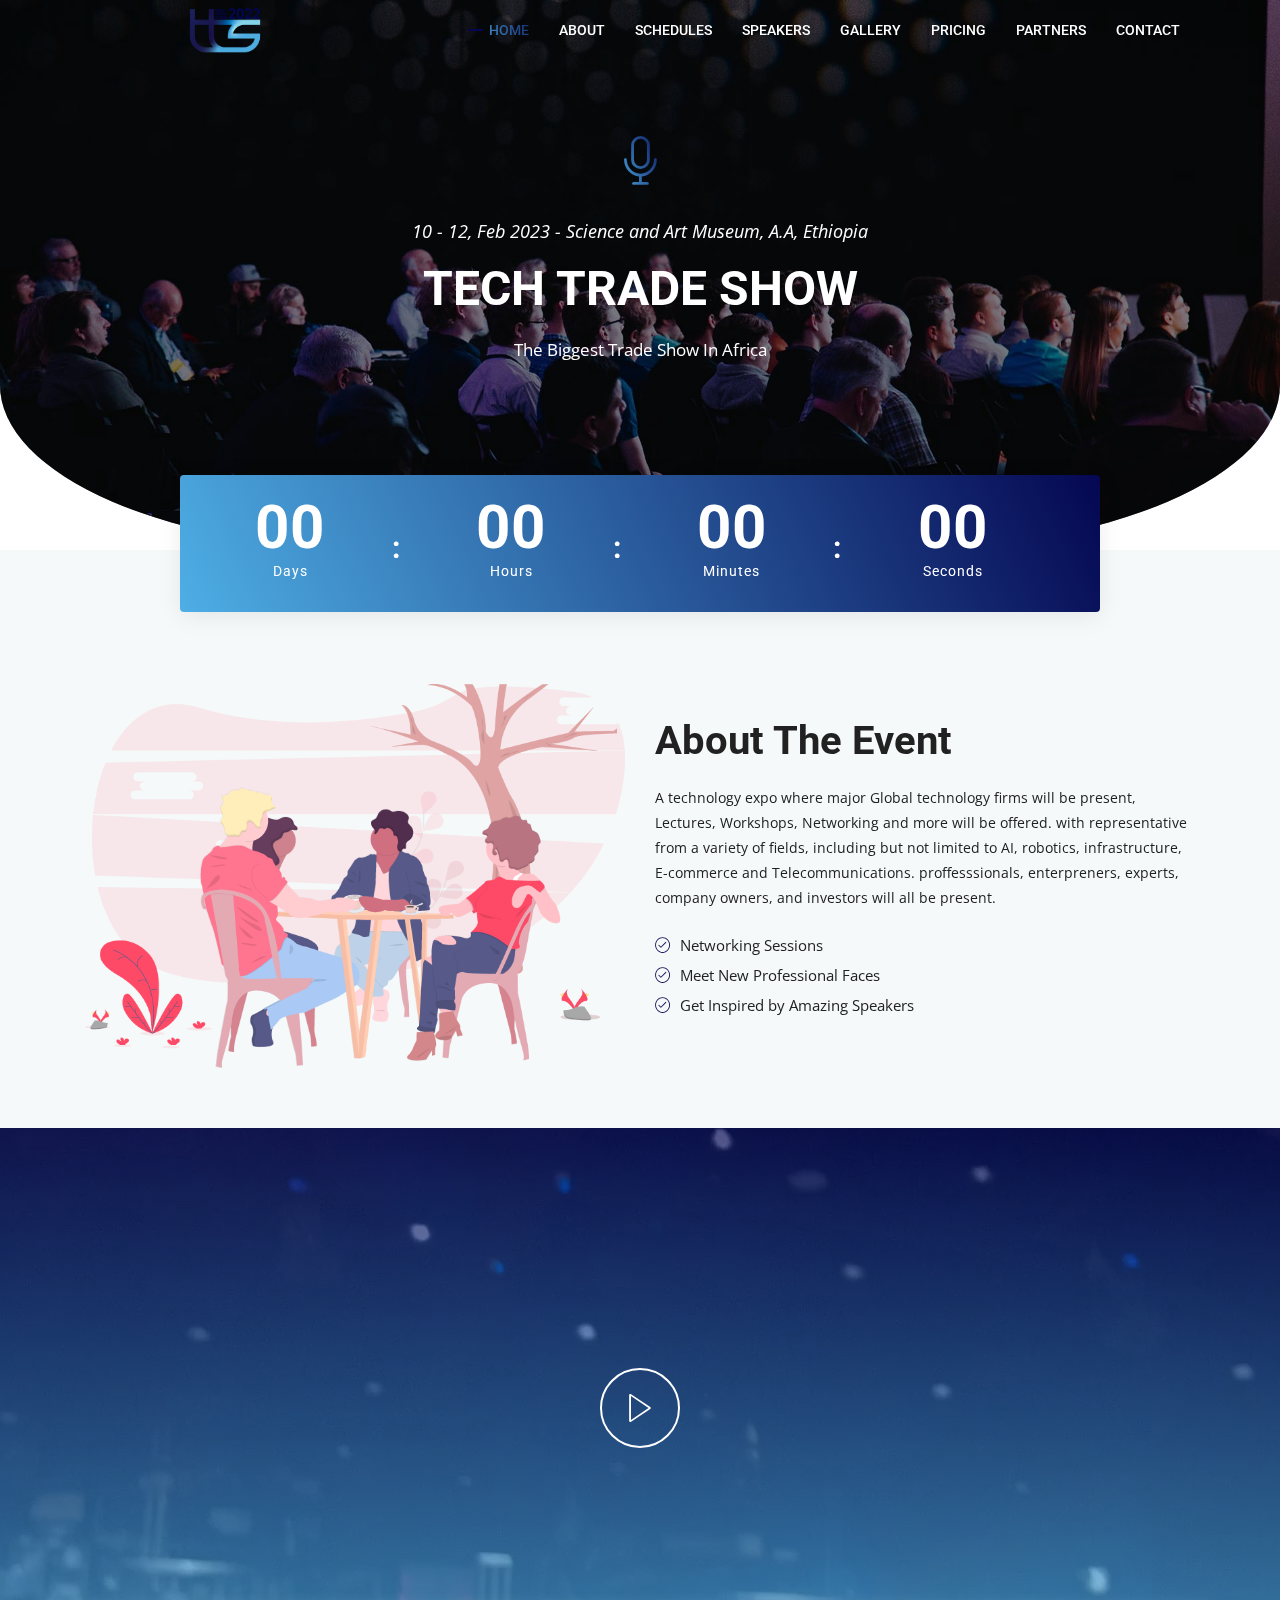
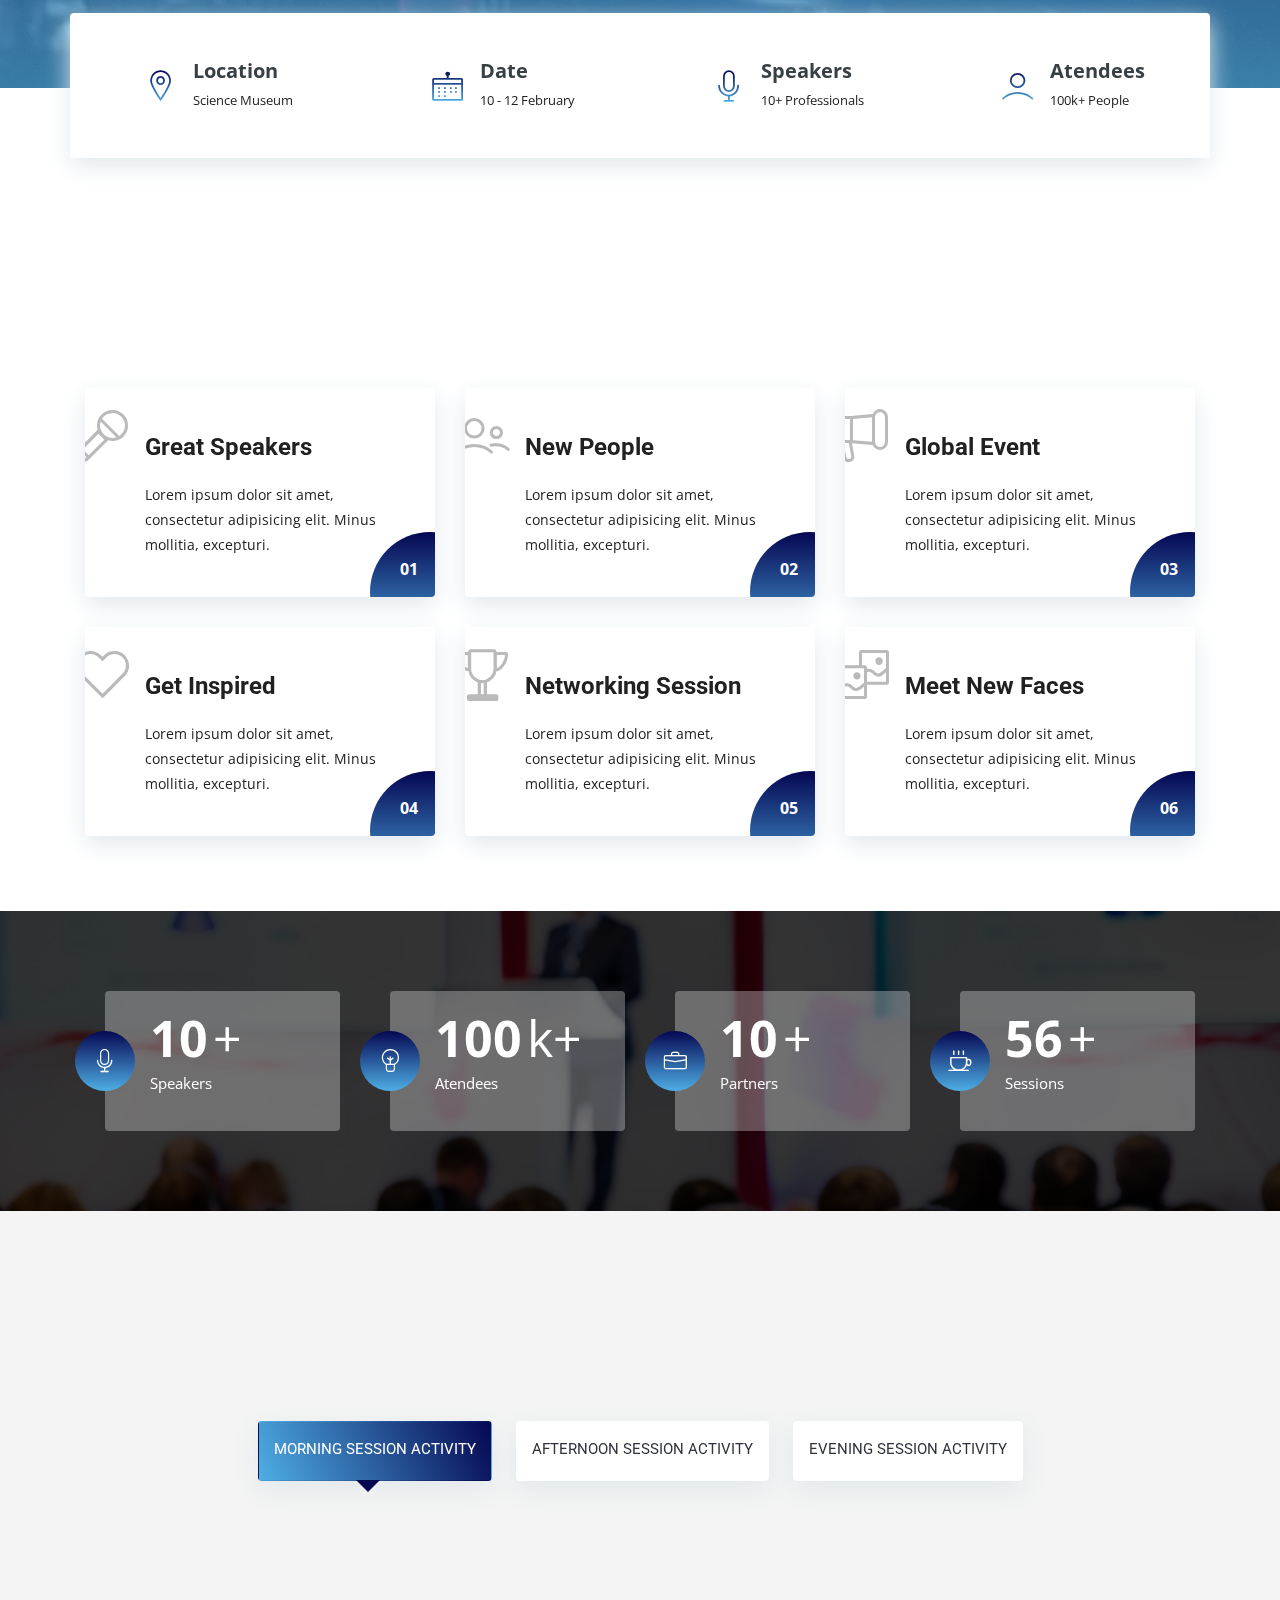
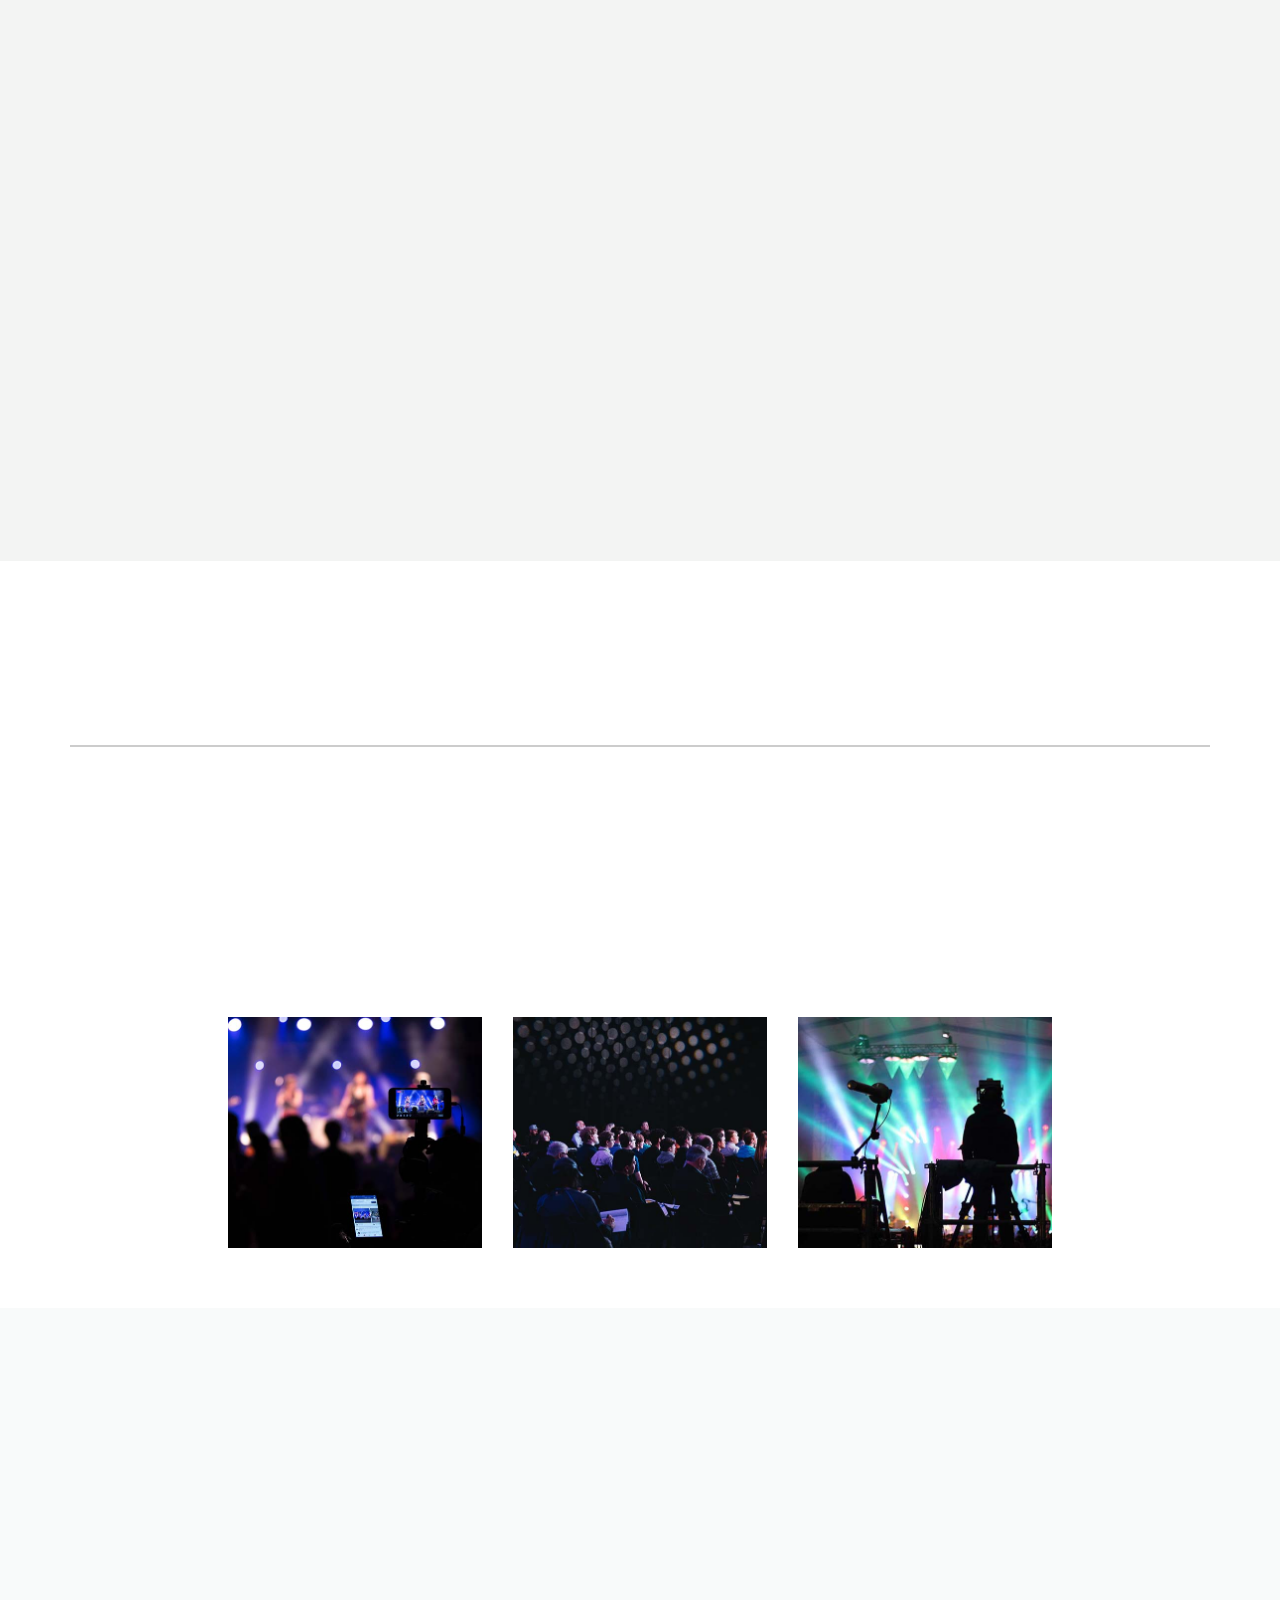
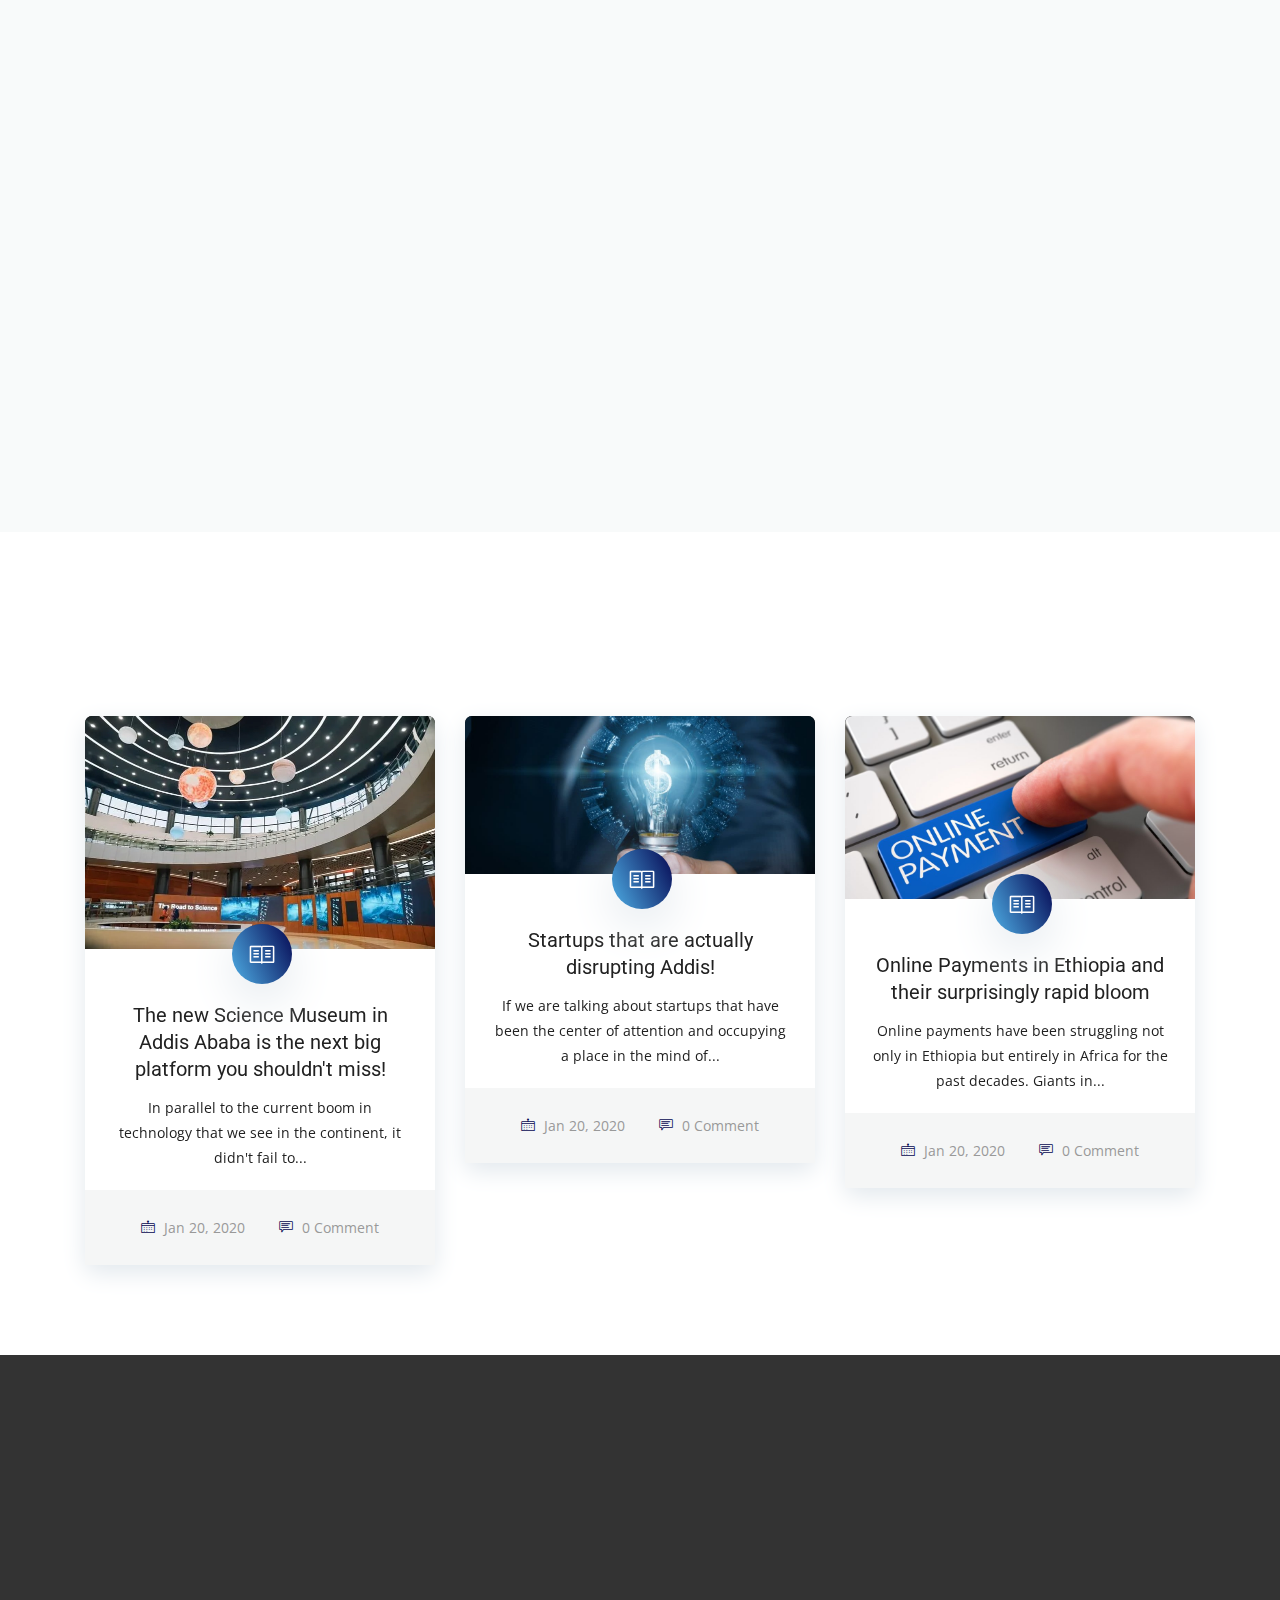
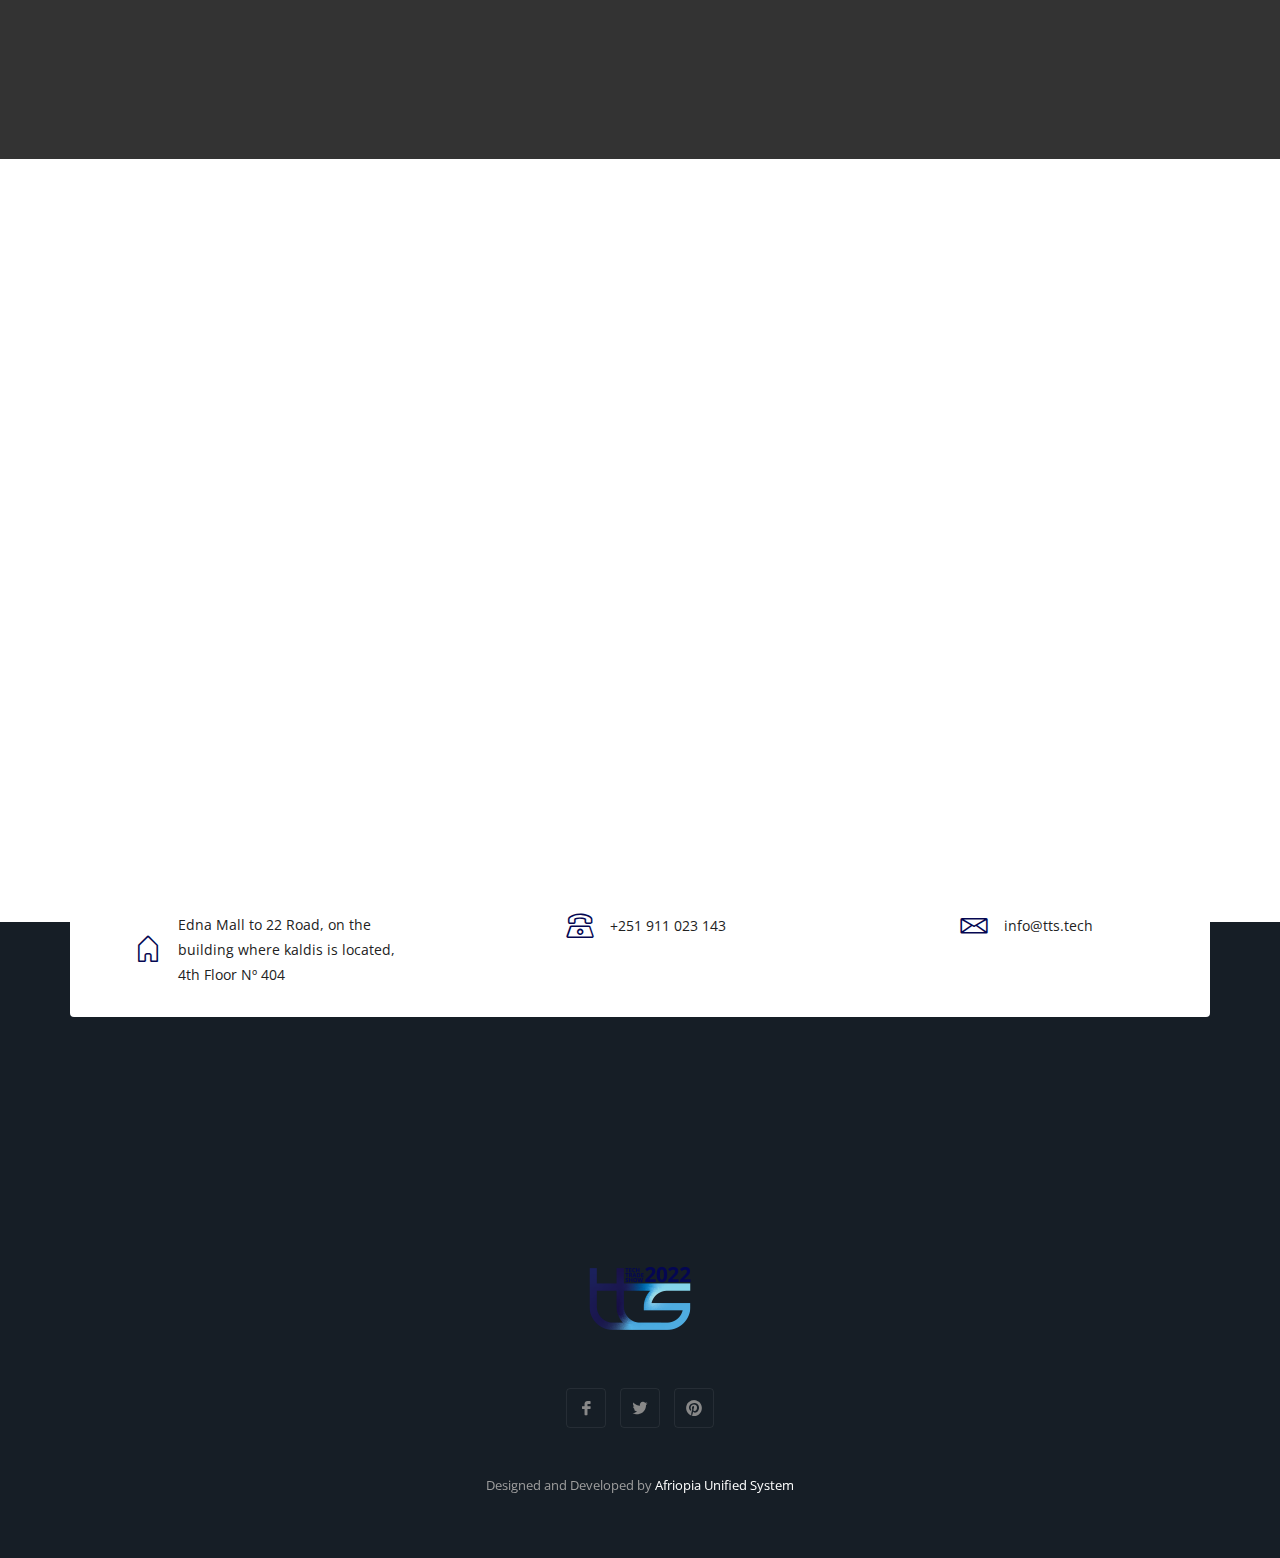
==== commit 073f1651: "added slider to hero section" ====
--- a/index.html
+++ b/index.html
@@ -89,26 +89,35 @@
 
       <!-- Hero Area Start -->
       <div id="hero-area" class="hero-area-bg">
-        <div class="overlay"></div>
-        <div class="container">
-          <div class="row justify-content-center">
-            <div class="col-lg-9 col-sm-12">
-              <div class="contents text-center">
-                <div class="icon">
-                  <i class="lni-mic"></i>
-                </div>
-                <p class="banner-info">
-                  10 - 12, Feb 2023 - Science and Art Museum, A.A, Ethiopia
-                </p>
-                <h2 class="head-title">Tech Trade Show</h2>
-                <p class="banner-desc">The Biggest Trade Show In Africa</p>
-                <!-- <div class="banner-btn">
-                  <a href="#about" class="btn btn-common">Get Ticket</a>
-                </div> -->
-              </div>
-            </div>
-          </div>
-        </div>
+        <!-- <div class="overlay"></div> -->
+        <div class="hero_contents">
+          <div class="icon">
+            <i class="lni-mic"></i>
+          </div>
+          <p class="banner-info">
+            10 - 12, Feb 2023 - Science and Art Museum, A.A, Ethiopia
+          </p>
+          <h2 class="head-title">Tech Trade Show</h2>
+          <p class="banner-desc">The Biggest Trade Show In Africa</p>
+          <!-- <div class="banner-btn">
+            <a href="#about" class="btn btn-common">Get Ticket</a>
+          </div> -->
+        </div>
+        <div id="carouselExampleSlidesOnly" class="carousel slide carousel_container" data-ride="carousel">
+          <div class="carousel-inner">
+            <div class="carousel-item active">
+              <img class="d-block w-100 full" src="assets/img/hero-area.jpg" alt="First slide">
+            </div>
+            <div class="carousel-item">
+              <img class="d-block w-100 full" src="assets/img/hero-area.jpg" alt="Second slide">
+            </div>
+            <div class="carousel-item">
+              <img class="d-block w-100 full" src="assets/img/hero-area.jpg" alt="Third slide">
+            </div>
+          </div>
+        </div>
+        
+
       </div>
       <!-- Hero Area End -->
     </header>
--- a/assets/css/main.css
+++ b/assets/css/main.css
@@ -2405,12 +2405,43 @@
 /* ==========================================================================
 3. Hero Area
 ========================================================================== */
+.carousel_container{
+  position: relative;
+  width: 100%;
+  height: 100%;
+  overflow: hidden;
+}
+.carousel_container img{
+  width: 100%;
+  height: 100%;
+  object-fit: cover;
+  object-position: center;
+}
+.hero_contents{
+  position: absolute;
+  width: 100%;
+  height: 100%;
+  z-index: 1;
+  display: flex;
+  flex-direction: column;
+  align-items: center;
+  justify-content: center;
+  background-color: rgba(0, 0, 0, 0.5);
+}
+.carousel-item img{
+  width: 100% !important;
+  height: 100% !important;
+  object-fit: cover !important;
+}
 .hero-area-bg {
-  background: url(../img/hero-area.jpg) no-repeat;
+  /* background: url(../img/hero-area.jpg) no-repeat; */
   background-size: cover;
+  color: #fff;
 }
 
 #hero-area {
+  height: 550px;
+  width: 100%;
   border-bottom-left-radius: 30%;
   border-bottom-right-radius: 30%;
   color: #fff;
@@ -2424,18 +2455,18 @@
   height: 100%;
   top: 0px;
   left: 0px;
-  background: rgba(0, 0, 0, 0.7);
-}
-
-#hero-area .contents {
+  /* background: rgba(0, 0, 0, 0.7); */
+}
+
+#hero-area .hero_contents {
   padding: 160px 20px 180px;
 }
 
-#hero-area .contents .icon {
+#hero-area .hero_contents .icon {
   margin-bottom: 30px;
 }
 
-#hero-area .contents .icon i {
+#hero-area .hero_contents .icon i {
   background-image: linear-gradient(65deg, #4eaee5 0, #050752 100%);
   -webkit-background-clip: text;
   -webkit-text-fill-color: transparent;
@@ -2443,7 +2474,7 @@
   font-size: 50px;
 }
 
-#hero-area .contents .banner-info {
+#hero-area .hero_contents .banner-info {
   font-size: 18px;
   font-style: italic;
   margin-bottom: 22px;
@@ -2451,7 +2482,7 @@
   color: #fff;
 }
 
-#hero-area .contents .head-title {
+#hero-area .hero_contents .head-title {
   color: #fff;
   font-size: 48px;
   line-height: 48px;
@@ -2460,7 +2491,7 @@
   margin-bottom: 22px;
 }
 
-#hero-area .contents .banner-desc {
+#hero-area .hero_contents .banner-desc {
   font-size: 17px;
   font-weight: 400;
   color: #fff;
@@ -2469,7 +2500,7 @@
   padding: 0px 70px;
 }
 
-#hero-area .contents .btn {
+#hero-area .hero_contents .btn {
   margin: 0px 10px 0px;
   font-size: 16px;
   padding: 12px 40px;
